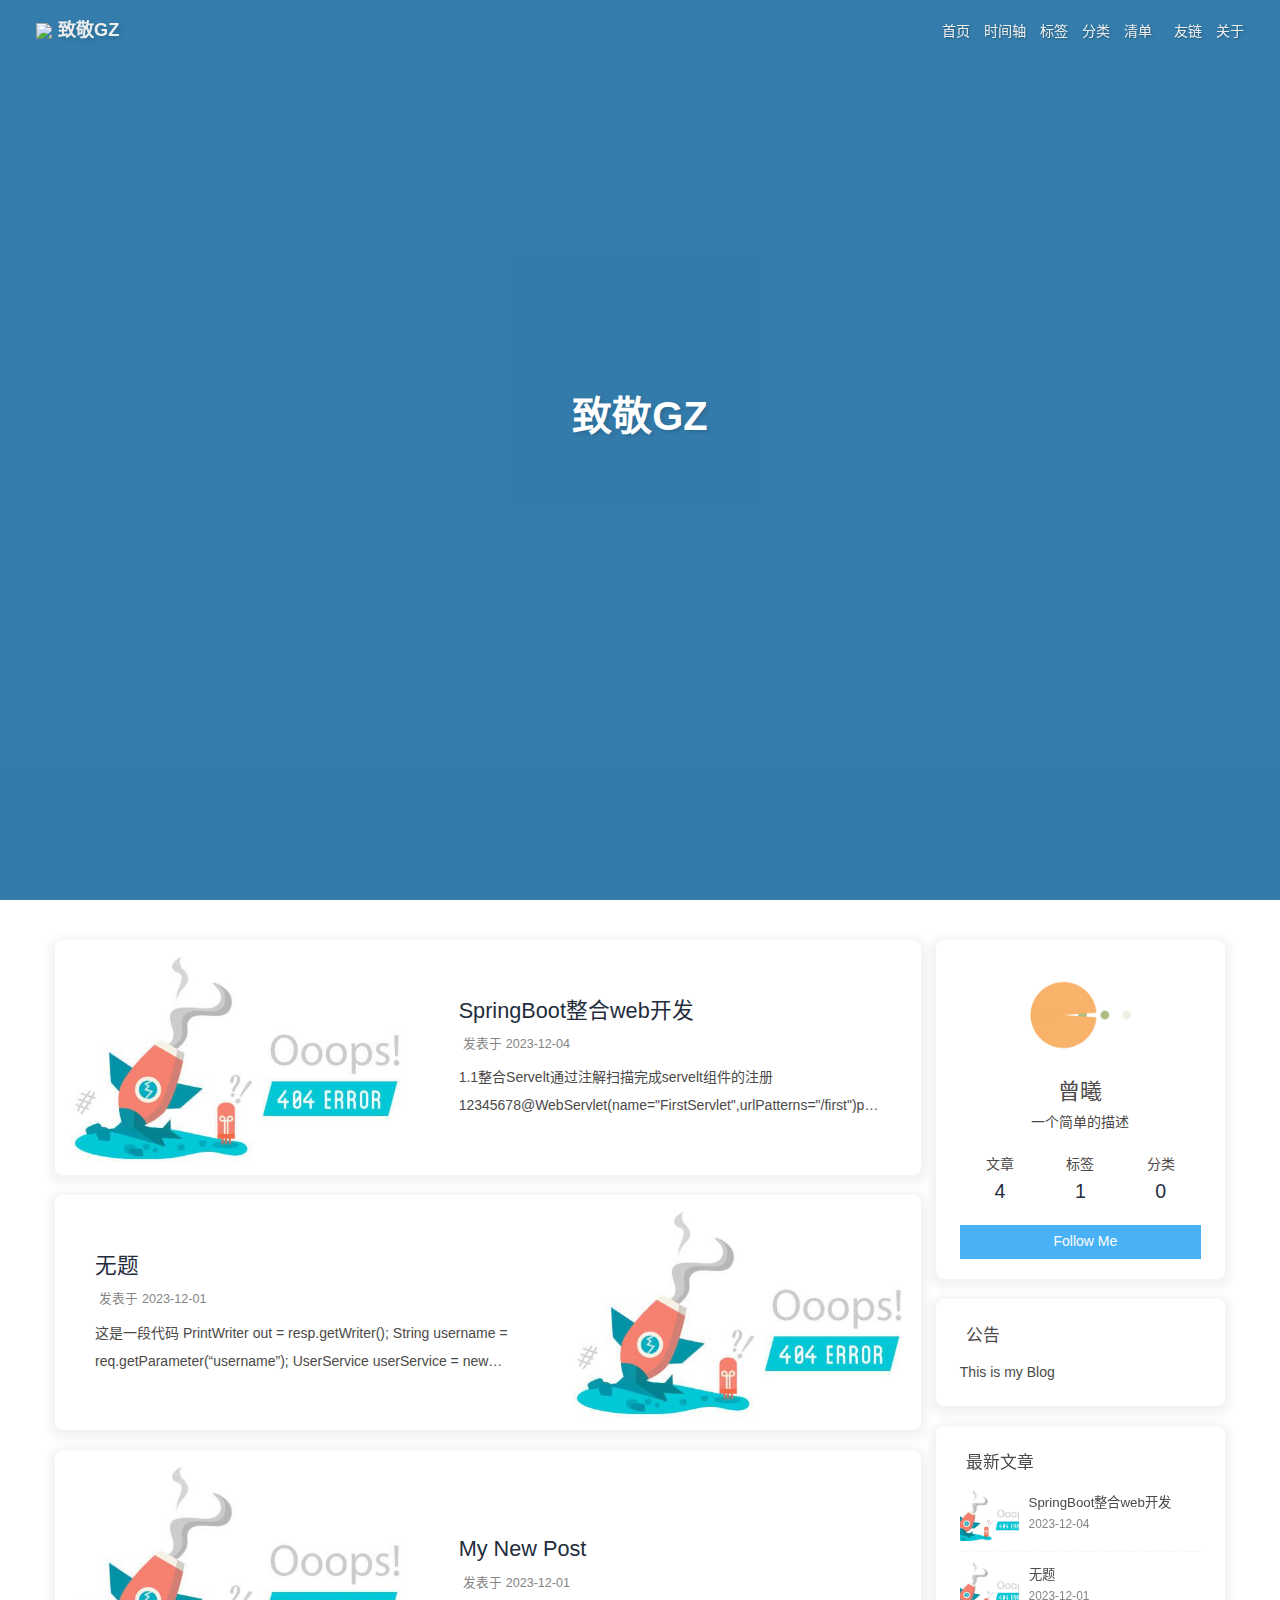
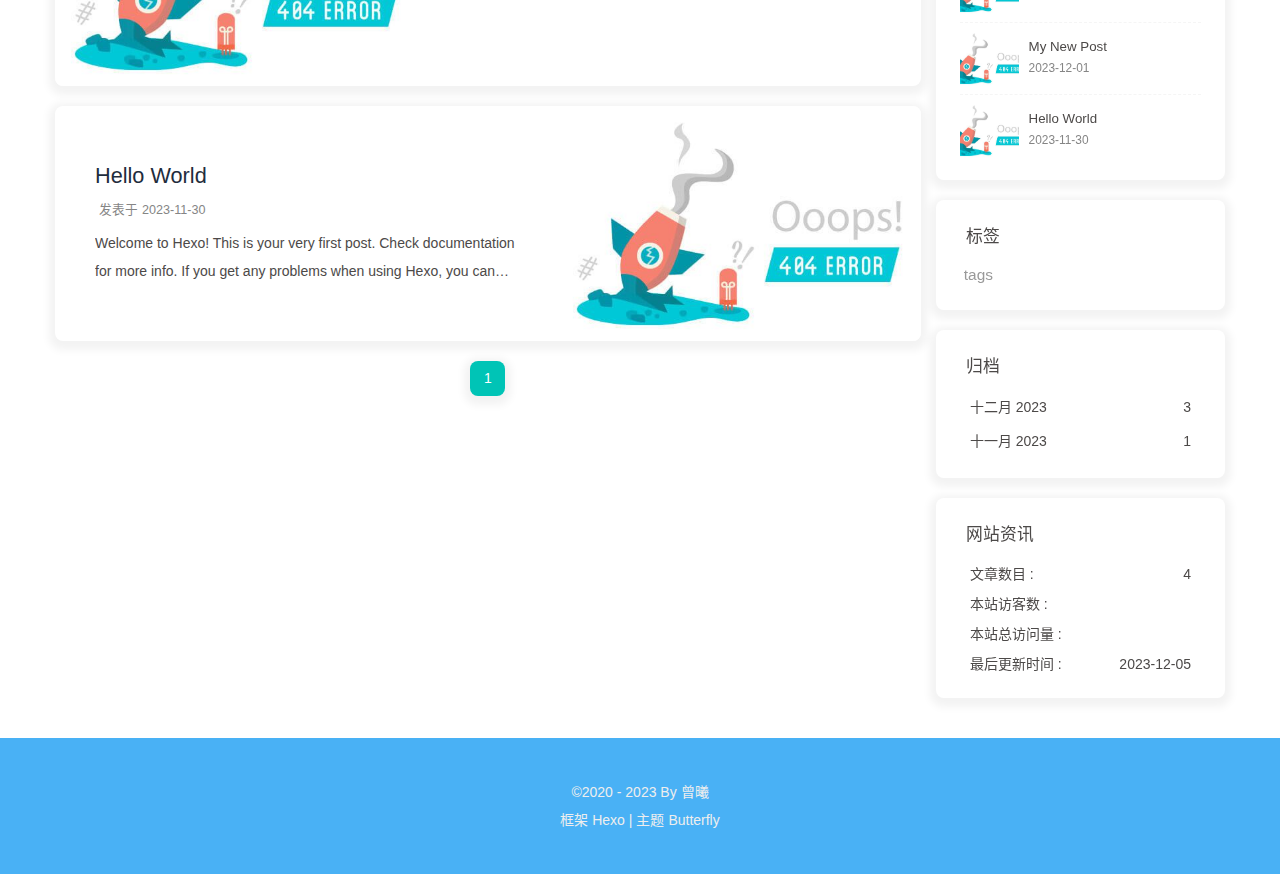
==== index.html @ 1b504353 "Site updated: 2023-12-05 12:04:57" ====
<!DOCTYPE html><html lang="zh-CN" data-theme="light"><head><meta charset="UTF-8"><meta http-equiv="X-UA-Compatible" content="IE=edge"><meta name="viewport" content="width=device-width, initial-scale=1.0,viewport-fit=cover"><title>致敬GZ</title><meta name="author" content="曾曦,481524486@qq.com"><meta name="copyright" content="曾曦"><meta name="format-detection" content="telephone=no"><meta name="theme-color" content="#ffffff"><meta name="description" content="一个简单的描述">
<meta property="og:type" content="website">
<meta property="og:title" content="致敬GZ">
<meta property="og:url" content="http://example.com/index.html">
<meta property="og:site_name" content="致敬GZ">
<meta property="og:description" content="一个简单的描述">
<meta property="og:locale" content="zh_CN">
<meta property="og:image" content="http://m.imeitou.com/uploads/allimg/220619/6-220619102I7.jpg">
<meta property="article:author" content="曾曦">
<meta property="article:tag" content="简单">
<meta name="twitter:card" content="summary">
<meta name="twitter:image" content="http://m.imeitou.com/uploads/allimg/220619/6-220619102I7.jpg"><link rel="shortcut icon" href="/img/favicon.png"><link rel="canonical" href="http://example.com/index.html"><link rel="preconnect" href="//cdn.jsdelivr.net"/><link rel="preconnect" href="//busuanzi.ibruce.info"/><link rel="stylesheet" href="/css/index.css"><link rel="stylesheet" href="https://cdn.jsdelivr.net/npm/@fortawesome/fontawesome-free/css/all.min.css"><link rel="stylesheet" href="https://cdn.jsdelivr.net/npm/@fancyapps/ui/dist/fancybox/fancybox.min.css" media="print" onload="this.media='all'"><script>const GLOBAL_CONFIG = {
  root: '/',
  algolia: undefined,
  localSearch: undefined,
  translate: undefined,
  noticeOutdate: undefined,
  highlight: {"plugin":"highlight.js","highlightCopy":true,"highlightLang":true,"highlightHeightLimit":false},
  copy: {
    success: '复制成功',
    error: '复制错误',
    noSupport: '浏览器不支持'
  },
  relativeDate: {
    homepage: false,
    post: false
  },
  runtime: '',
  dateSuffix: {
    just: '刚刚',
    min: '分钟前',
    hour: '小时前',
    day: '天前',
    month: '个月前'
  },
  copyright: undefined,
  lightbox: 'fancybox',
  Snackbar: undefined,
  infinitegrid: {
    js: 'https://cdn.jsdelivr.net/npm/@egjs/infinitegrid/dist/infinitegrid.min.js',
    buttonText: '加载更多'
  },
  isPhotoFigcaption: false,
  islazyload: false,
  isAnchor: false,
  percent: {
    toc: true,
    rightside: false,
  },
  autoDarkmode: false
}</script><script id="config-diff">var GLOBAL_CONFIG_SITE = {
  title: '致敬GZ',
  isPost: false,
  isHome: true,
  isHighlightShrink: false,
  isToc: false,
  postUpdate: '2023-12-05 12:00:40'
}</script><script>(win=>{
      win.saveToLocal = {
        set: (key, value, ttl) => {
          if (ttl === 0) return
          const now = Date.now()
          const expiry = now + ttl * 86400000
          const item = {
            value,
            expiry
          }
          localStorage.setItem(key, JSON.stringify(item))
        },
      
        get: key => {
          const itemStr = localStorage.getItem(key)
      
          if (!itemStr) {
            return undefined
          }
          const item = JSON.parse(itemStr)
          const now = Date.now()
      
          if (now > item.expiry) {
            localStorage.removeItem(key)
            return undefined
          }
          return item.value
        }
      }
    
      win.getScript = (url, attr = {}) => new Promise((resolve, reject) => {
        const script = document.createElement('script')
        script.src = url
        script.async = true
        script.onerror = reject
        script.onload = script.onreadystatechange = function() {
          const loadState = this.readyState
          if (loadState && loadState !== 'loaded' && loadState !== 'complete') return
          script.onload = script.onreadystatechange = null
          resolve()
        }

        Object.keys(attr).forEach(key => {
          script.setAttribute(key, attr[key])
        })

        document.head.appendChild(script)
      })
    
      win.getCSS = (url, id = false) => new Promise((resolve, reject) => {
        const link = document.createElement('link')
        link.rel = 'stylesheet'
        link.href = url
        if (id) link.id = id
        link.onerror = reject
        link.onload = link.onreadystatechange = function() {
          const loadState = this.readyState
          if (loadState && loadState !== 'loaded' && loadState !== 'complete') return
          link.onload = link.onreadystatechange = null
          resolve()
        }
        document.head.appendChild(link)
      })
    
      win.activateDarkMode = () => {
        document.documentElement.setAttribute('data-theme', 'dark')
        if (document.querySelector('meta[name="theme-color"]') !== null) {
          document.querySelector('meta[name="theme-color"]').setAttribute('content', '#0d0d0d')
        }
      }
      win.activateLightMode = () => {
        document.documentElement.setAttribute('data-theme', 'light')
        if (document.querySelector('meta[name="theme-color"]') !== null) {
          document.querySelector('meta[name="theme-color"]').setAttribute('content', '#ffffff')
        }
      }
      const t = saveToLocal.get('theme')
    
        if (t === 'dark') activateDarkMode()
        else if (t === 'light') activateLightMode()
      
      const asideStatus = saveToLocal.get('aside-status')
      if (asideStatus !== undefined) {
        if (asideStatus === 'hide') {
          document.documentElement.classList.add('hide-aside')
        } else {
          document.documentElement.classList.remove('hide-aside')
        }
      }
    
      const detectApple = () => {
        if(/iPad|iPhone|iPod|Macintosh/.test(navigator.userAgent)){
          document.documentElement.classList.add('apple')
        }
      }
      detectApple()
    })(window)</script><meta name="generator" content="Hexo 7.0.0"></head><body><div id="web_bg"></div><div id="sidebar"><div id="menu-mask"></div><div id="sidebar-menus"><div class="avatar-img is-center"><img src="http://m.imeitou.com/uploads/allimg/220619/6-220619102I7.jpg" onerror="onerror=null;src='/img/friend_404.gif'" alt="avatar"/></div><div class="sidebar-site-data site-data is-center"><a href="/archives/"><div class="headline">文章</div><div class="length-num">4</div></a><a href="/tags/"><div class="headline">标签</div><div class="length-num">1</div></a><a href="/categories/"><div class="headline">分类</div><div class="length-num">0</div></a></div><hr class="custom-hr"/><div class="menus_items"><div class="menus_item"><a class="site-page" href="/"><i class="fa-fw fas fa-home"></i><span> 首页</span></a></div><div class="menus_item"><a class="site-page" href="/archives/"><i class="fa-fw fas fa-archive"></i><span> 时间轴</span></a></div><div class="menus_item"><a class="site-page" href="/tags/"><i class="fa-fw fas fa-tags"></i><span> 标签</span></a></div><div class="menus_item"><a class="site-page" href="/categories/"><i class="fa-fw fas fa-folder-open"></i><span> 分类</span></a></div><div class="menus_item"><a class="site-page group" href="javascript:void(0);"><i class="fa-fw fa fa-heartbeat"></i><span> 清单</span><i class="fas fa-chevron-down"></i></a><ul class="menus_item_child"><li><a class="site-page child" href="/music/"><i class="fa-fw fas fa-music"></i><span> 音乐</span></a></li><li><a class="site-page child" href="/Gallery/"><i class="fa-fw fas fa-images"></i><span> 照片</span></a></li><li><a class="site-page child" href="/movies/"><i class="fa-fw fas fa-video"></i><span> 电影</span></a></li></ul></div><div class="menus_item"><a class="site-page" href="/link/"><i class="fa-fw fas fa-link"></i><span> 友链</span></a></div><div class="menus_item"><a class="site-page" href="/about/"><i class="fa-fw fas fa-heart"></i><span> 关于</span></a></div></div></div></div><div class="page" id="body-wrap"><header class="full_page" id="page-header" style="background-image: url('https://img1.baidu.com/it/u=3196315839,3645535890&amp;fm=253&amp;fmt=auto&amp;app=138&amp;f=JPEG?w=889&amp;h=500')"><nav id="nav"><span id="blog-info"><a href="/" title="致敬GZ"><img class="site-icon" src="http://m.imeitou.com/uploads/allimg/220619/6-220619102I7.jpg"/><span class="site-name">致敬GZ</span></a></span><div id="menus"><div class="menus_items"><div class="menus_item"><a class="site-page" href="/"><i class="fa-fw fas fa-home"></i><span> 首页</span></a></div><div class="menus_item"><a class="site-page" href="/archives/"><i class="fa-fw fas fa-archive"></i><span> 时间轴</span></a></div><div class="menus_item"><a class="site-page" href="/tags/"><i class="fa-fw fas fa-tags"></i><span> 标签</span></a></div><div class="menus_item"><a class="site-page" href="/categories/"><i class="fa-fw fas fa-folder-open"></i><span> 分类</span></a></div><div class="menus_item"><a class="site-page group" href="javascript:void(0);"><i class="fa-fw fa fa-heartbeat"></i><span> 清单</span><i class="fas fa-chevron-down"></i></a><ul class="menus_item_child"><li><a class="site-page child" href="/music/"><i class="fa-fw fas fa-music"></i><span> 音乐</span></a></li><li><a class="site-page child" href="/Gallery/"><i class="fa-fw fas fa-images"></i><span> 照片</span></a></li><li><a class="site-page child" href="/movies/"><i class="fa-fw fas fa-video"></i><span> 电影</span></a></li></ul></div><div class="menus_item"><a class="site-page" href="/link/"><i class="fa-fw fas fa-link"></i><span> 友链</span></a></div><div class="menus_item"><a class="site-page" href="/about/"><i class="fa-fw fas fa-heart"></i><span> 关于</span></a></div></div><div id="toggle-menu"><a class="site-page" href="javascript:void(0);"><i class="fas fa-bars fa-fw"></i></a></div></div></nav><div id="site-info"><h1 id="site-title">致敬GZ</h1></div><div id="scroll-down"><i class="fas fa-angle-down scroll-down-effects"></i></div></header><main class="layout" id="content-inner"><div class="recent-posts" id="recent-posts"><div class="recent-post-item"><div class="post_cover left"><a href="/2023/12/04/SpringBoot%E6%95%B4%E5%90%88web%E5%BC%80%E5%8F%91/" title="SpringBoot整合web开发"><img class="post-bg" src="https://img2.baidu.com/it/u=3876882536,3072541815&amp;fm=253&amp;fmt=auto&amp;app=138&amp;f=JPEG?w=500&amp;h=615" onerror="this.onerror=null;this.src='/img/404.jpg'" alt="SpringBoot整合web开发"></a></div><div class="recent-post-info"><a class="article-title" href="/2023/12/04/SpringBoot%E6%95%B4%E5%90%88web%E5%BC%80%E5%8F%91/" title="SpringBoot整合web开发">SpringBoot整合web开发</a><div class="article-meta-wrap"><span class="post-meta-date"><i class="far fa-calendar-alt"></i><span class="article-meta-label">发表于</span><time datetime="2023-12-04T03:55:44.000Z" title="发表于 2023-12-04 11:55:44">2023-12-04</time></span></div><div class="content">1.1整合Servelt通过注解扫描完成servelt组件的注册12345678@WebServlet(name=&quot;FirstServlet&quot;,urlPatterns=&quot;/first&quot;)public class FirstServlet extends HttpServlet &#123;@Override	protected void doGet(HttpServletRequest req, HttpServletResponse resp) throws ServletException, IOException &#123;		System.out.println(&quot;FirstServlet............&quot;);	&#125;&#125;

</div></div></div><div class="recent-post-item"><div class="post_cover right"><a href="/2023/12/01/servlet/" title="无题"><img class="post-bg" src="https://img2.baidu.com/it/u=2164804156,3068738387&amp;fm=253&amp;fmt=auto&amp;app=138&amp;f=JPEG?w=500&amp;h=1000" onerror="this.onerror=null;this.src='/img/404.jpg'" alt="无题"></a></div><div class="recent-post-info"><a class="article-title" href="/2023/12/01/servlet/" title="无题">无题</a><div class="article-meta-wrap"><span class="post-meta-date"><i class="far fa-calendar-alt"></i><span class="article-meta-label">发表于</span><time datetime="2023-12-01T06:34:58.267Z" title="发表于 2023-12-01 14:34:58">2023-12-01</time></span></div><div class="content">这是一段代码
PrintWriter out  &#x3D; resp.getWriter();        String username &#x3D; req.getParameter(“username”);        UserService userService &#x3D; new UserServiceImpl();        User user &#x3D; userService.getUser(username);        String str &#x3D; JSON.toJSONString(user);
12345PrintWriter out  = resp.getWriter();		String username = req.getParameter(&quot;username&quot;);		UserService userService = new UserServiceImpl();		User user = userService.getUser(username);		String str = JSON.toJSONStrin ...</div></div></div><div class="recent-post-item"><div class="post_cover left"><a href="/2023/12/01/My-New-Post/" title="My New Post"><img class="post-bg" src="https://img2.baidu.com/it/u=3876882536,3072541815&amp;fm=253&amp;fmt=auto&amp;app=138&amp;f=JPEG?w=500&amp;h=615" onerror="this.onerror=null;this.src='/img/404.jpg'" alt="My New Post"></a></div><div class="recent-post-info"><a class="article-title" href="/2023/12/01/My-New-Post/" title="My New Post">My New Post</a><div class="article-meta-wrap"><span class="post-meta-date"><i class="far fa-calendar-alt"></i><span class="article-meta-label">发表于</span><time datetime="2023-12-01T02:56:57.000Z" title="发表于 2023-12-01 10:56:57">2023-12-01</time></span></div><div class="content"></div></div></div><div class="recent-post-item"><div class="post_cover right"><a href="/2023/11/30/hello-world/" title="Hello World"><img class="post-bg" src="https://img2.baidu.com/it/u=2164804156,3068738387&amp;fm=253&amp;fmt=auto&amp;app=138&amp;f=JPEG?w=500&amp;h=1000" onerror="this.onerror=null;this.src='/img/404.jpg'" alt="Hello World"></a></div><div class="recent-post-info"><a class="article-title" href="/2023/11/30/hello-world/" title="Hello World">Hello World</a><div class="article-meta-wrap"><span class="post-meta-date"><i class="far fa-calendar-alt"></i><span class="article-meta-label">发表于</span><time datetime="2023-11-30T11:37:37.885Z" title="发表于 2023-11-30 19:37:37">2023-11-30</time></span></div><div class="content">Welcome to Hexo! This is your very first post. Check documentation for more info. If you get any problems when using Hexo, you can find the answer in troubleshooting or you can ask me on GitHub.
Quick StartCreate a new post1$ hexo new &quot;My New Post&quot;

More info: Writing
Run server1$ hexo server

More info: Server
Generate static files1$ hexo generate

More info: Generating
Deploy to remote sites1$ hexo deploy

More info: Deployment
</div></div></div><nav id="pagination"><div class="pagination"><span class="page-number current">1</span></div></nav></div><div class="aside-content" id="aside-content"><div class="card-widget card-info"><div class="is-center"><div class="avatar-img"><img src="http://m.imeitou.com/uploads/allimg/220619/6-220619102I7.jpg" onerror="this.onerror=null;this.src='/img/friend_404.gif'" alt="avatar"/></div><div class="author-info__name">曾曦</div><div class="author-info__description">一个简单的描述</div></div><div class="card-info-data site-data is-center"><a href="/archives/"><div class="headline">文章</div><div class="length-num">4</div></a><a href="/tags/"><div class="headline">标签</div><div class="length-num">1</div></a><a href="/categories/"><div class="headline">分类</div><div class="length-num">0</div></a></div><a id="card-info-btn" target="_blank" rel="noopener" href="https://github.com/xxxxxx"><i class="fab fa-github"></i><span>Follow Me</span></a></div><div class="card-widget card-announcement"><div class="item-headline"><i class="fas fa-bullhorn fa-shake"></i><span>公告</span></div><div class="announcement_content">This is my Blog</div></div><div class="sticky_layout"><div class="card-widget card-recent-post"><div class="item-headline"><i class="fas fa-history"></i><span>最新文章</span></div><div class="aside-list"><div class="aside-list-item"><a class="thumbnail" href="/2023/12/04/SpringBoot%E6%95%B4%E5%90%88web%E5%BC%80%E5%8F%91/" title="SpringBoot整合web开发"><img src="https://img2.baidu.com/it/u=3876882536,3072541815&amp;fm=253&amp;fmt=auto&amp;app=138&amp;f=JPEG?w=500&amp;h=615" onerror="this.onerror=null;this.src='/img/404.jpg'" alt="SpringBoot整合web开发"/></a><div class="content"><a class="title" href="/2023/12/04/SpringBoot%E6%95%B4%E5%90%88web%E5%BC%80%E5%8F%91/" title="SpringBoot整合web开发">SpringBoot整合web开发</a><time datetime="2023-12-04T03:55:44.000Z" title="发表于 2023-12-04 11:55:44">2023-12-04</time></div></div><div class="aside-list-item"><a class="thumbnail" href="/2023/12/01/servlet/" title="无题"><img src="https://img2.baidu.com/it/u=2164804156,3068738387&amp;fm=253&amp;fmt=auto&amp;app=138&amp;f=JPEG?w=500&amp;h=1000" onerror="this.onerror=null;this.src='/img/404.jpg'" alt="无题"/></a><div class="content"><a class="title" href="/2023/12/01/servlet/" title="无题">无题</a><time datetime="2023-12-01T06:34:58.267Z" title="发表于 2023-12-01 14:34:58">2023-12-01</time></div></div><div class="aside-list-item"><a class="thumbnail" href="/2023/12/01/My-New-Post/" title="My New Post"><img src="https://img2.baidu.com/it/u=3876882536,3072541815&amp;fm=253&amp;fmt=auto&amp;app=138&amp;f=JPEG?w=500&amp;h=615" onerror="this.onerror=null;this.src='/img/404.jpg'" alt="My New Post"/></a><div class="content"><a class="title" href="/2023/12/01/My-New-Post/" title="My New Post">My New Post</a><time datetime="2023-12-01T02:56:57.000Z" title="发表于 2023-12-01 10:56:57">2023-12-01</time></div></div><div class="aside-list-item"><a class="thumbnail" href="/2023/11/30/hello-world/" title="Hello World"><img src="https://img2.baidu.com/it/u=2164804156,3068738387&amp;fm=253&amp;fmt=auto&amp;app=138&amp;f=JPEG?w=500&amp;h=1000" onerror="this.onerror=null;this.src='/img/404.jpg'" alt="Hello World"/></a><div class="content"><a class="title" href="/2023/11/30/hello-world/" title="Hello World">Hello World</a><time datetime="2023-11-30T11:37:37.885Z" title="发表于 2023-11-30 19:37:37">2023-11-30</time></div></div></div></div><div class="card-widget card-tags"><div class="item-headline"><i class="fas fa-tags"></i><span>标签</span></div><div class="card-tag-cloud"><a href="/tags/tags/" style="font-size: 1.1em; color: #999">tags</a></div></div><div class="card-widget card-archives"><div class="item-headline"><i class="fas fa-archive"></i><span>归档</span></div><ul class="card-archive-list"><li class="card-archive-list-item"><a class="card-archive-list-link" href="/archives/2023/12/"><span class="card-archive-list-date">十二月 2023</span><span class="card-archive-list-count">3</span></a></li><li class="card-archive-list-item"><a class="card-archive-list-link" href="/archives/2023/11/"><span class="card-archive-list-date">十一月 2023</span><span class="card-archive-list-count">1</span></a></li></ul></div><div class="card-widget card-webinfo"><div class="item-headline"><i class="fas fa-chart-line"></i><span>网站资讯</span></div><div class="webinfo"><div class="webinfo-item"><div class="item-name">文章数目 :</div><div class="item-count">4</div></div><div class="webinfo-item"><div class="item-name">本站访客数 :</div><div class="item-count" id="busuanzi_value_site_uv"><i class="fa-solid fa-spinner fa-spin"></i></div></div><div class="webinfo-item"><div class="item-name">本站总访问量 :</div><div class="item-count" id="busuanzi_value_site_pv"><i class="fa-solid fa-spinner fa-spin"></i></div></div><div class="webinfo-item"><div class="item-name">最后更新时间 :</div><div class="item-count" id="last-push-date" data-lastPushDate="2023-12-05T04:00:40.199Z"><i class="fa-solid fa-spinner fa-spin"></i></div></div></div></div></div></div></main><footer id="footer" style="background-image: url('https://img1.baidu.com/it/u=3196315839,3645535890&amp;fm=253&amp;fmt=auto&amp;app=138&amp;f=JPEG?w=889&amp;h=500')"><div id="footer-wrap"><div class="copyright">&copy;2020 - 2023 By 曾曦</div><div class="framework-info"><span>框架 </span><a target="_blank" rel="noopener" href="https://hexo.io">Hexo</a><span class="footer-separator">|</span><span>主题 </span><a target="_blank" rel="noopener" href="https://github.com/jerryc127/hexo-theme-butterfly">Butterfly</a></div></div></footer></div><div id="rightside"><div id="rightside-config-hide"><button id="darkmode" type="button" title="浅色和深色模式转换"><i class="fas fa-adjust"></i></button><button id="hide-aside-btn" type="button" title="单栏和双栏切换"><i class="fas fa-arrows-alt-h"></i></button></div><div id="rightside-config-show"><button id="rightside-config" type="button" title="设置"><i class="fas fa-cog fa-spin"></i></button><button id="go-up" type="button" title="回到顶部"><span class="scroll-percent"></span><i class="fas fa-arrow-up"></i></button></div></div><div><script src="/js/utils.js"></script><script src="/js/main.js"></script><script src="https://cdn.jsdelivr.net/npm/@fancyapps/ui/dist/fancybox/fancybox.umd.min.js"></script><div class="js-pjax"></div><script id="canvas_nest" defer="defer" color="0,0,255" opacity="0.7" zIndex="-1" count="99" mobile="false" src="https://cdn.jsdelivr.net/npm/butterfly-extsrc/dist/canvas-nest.min.js"></script><script id="click-heart" src="https://cdn.jsdelivr.net/npm/butterfly-extsrc/dist/click-heart.min.js" async="async" mobile="false"></script><script async data-pjax src="//busuanzi.ibruce.info/busuanzi/2.3/busuanzi.pure.mini.js"></script></div></body></html>
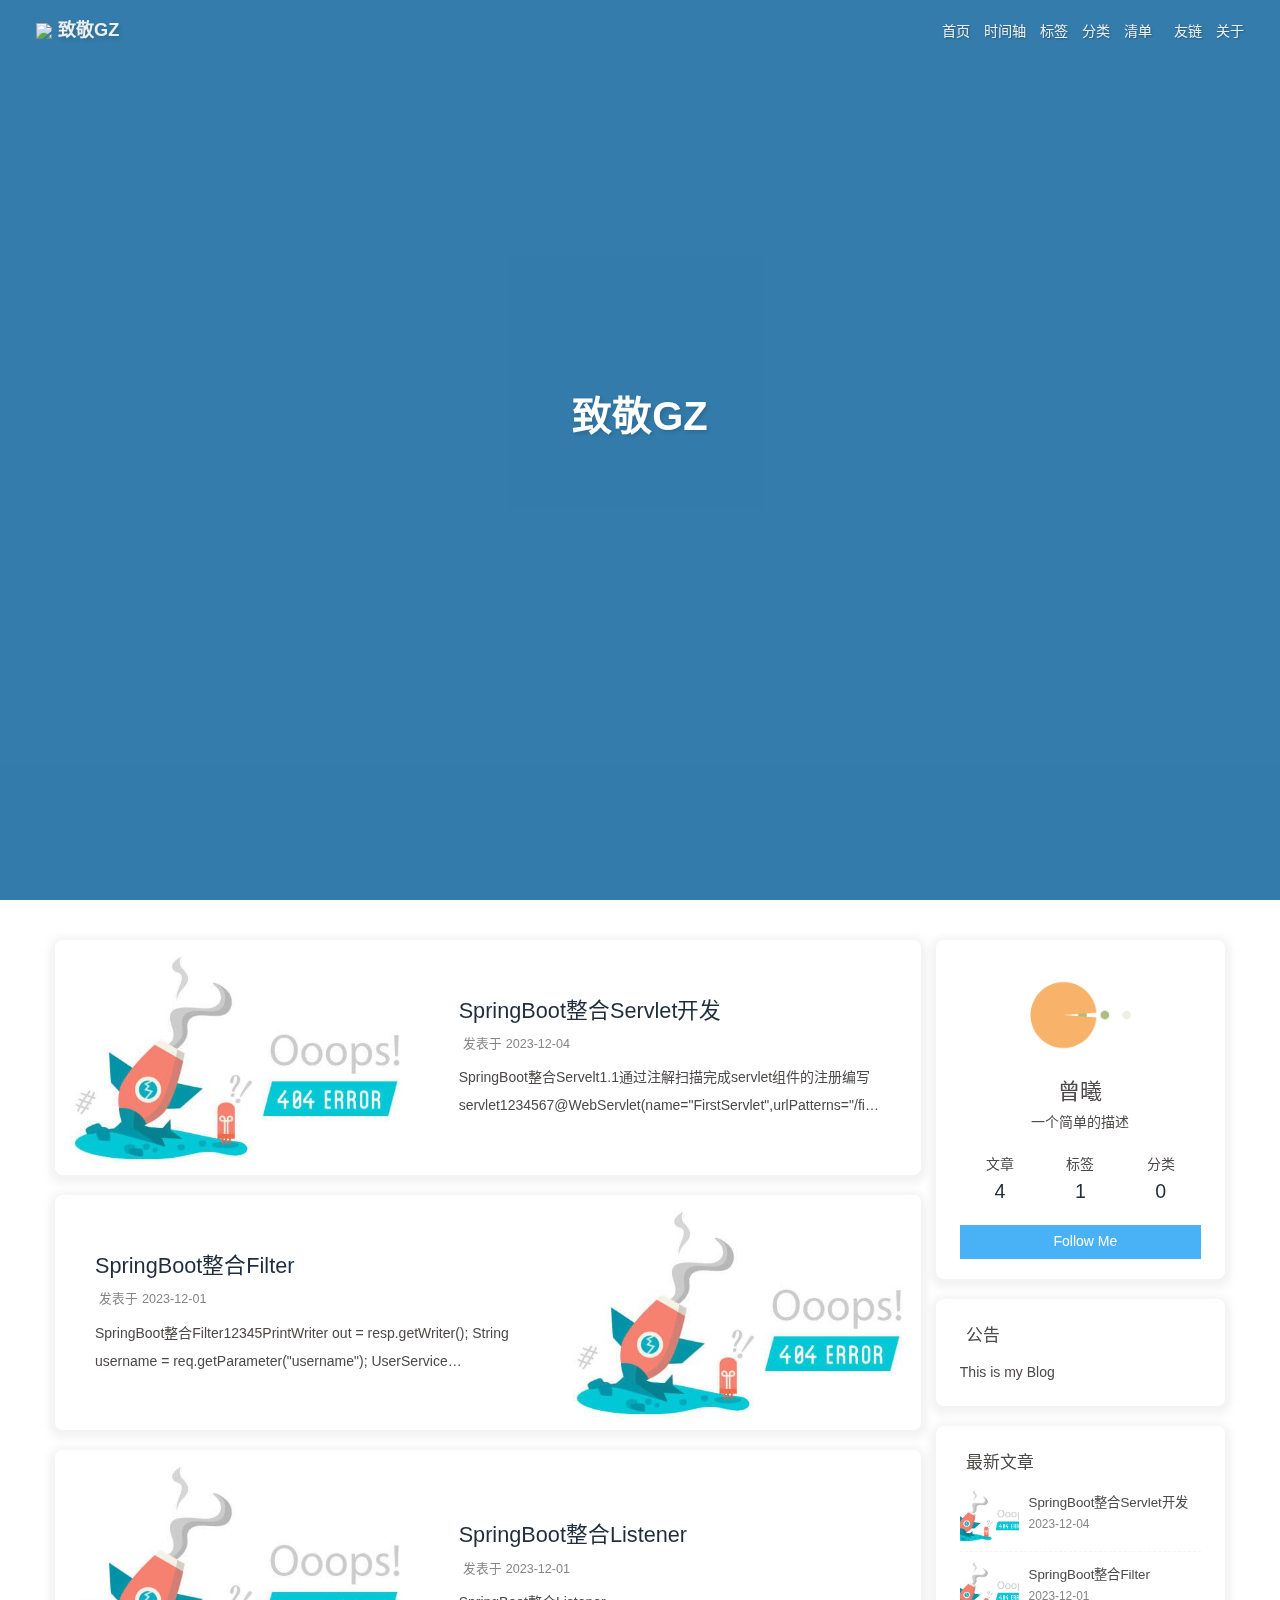
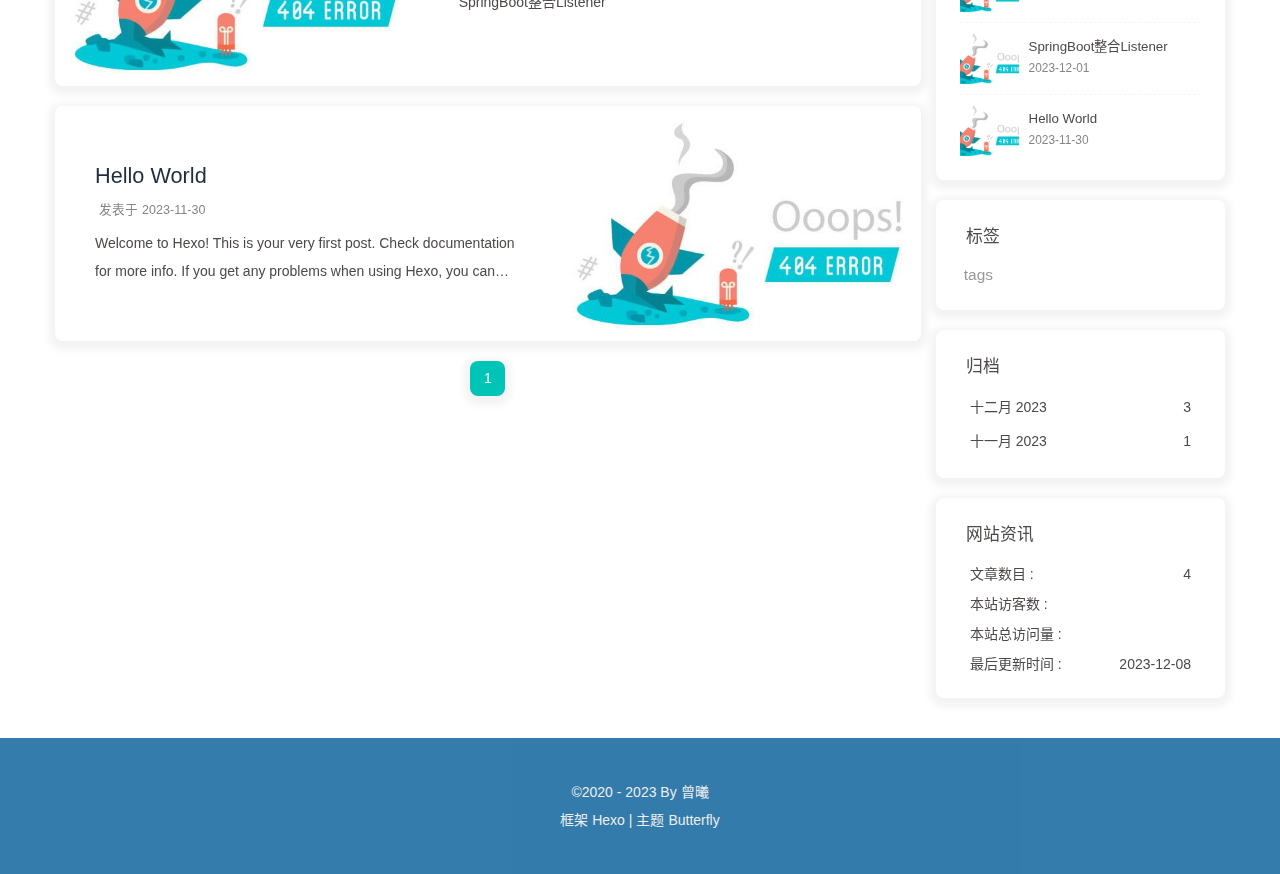
==== commit 8b4912cf: "Site updated: 2023-12-08 10:31:35" ====
--- a/index.html
+++ b/index.html
@@ -54,7 +54,7 @@
   isHome: true,
   isHighlightShrink: false,
   isToc: false,
-  postUpdate: '2023-12-05 12:00:40'
+  postUpdate: '2023-12-08 10:31:26'
 }</script><script>(win=>{
       win.saveToLocal = {
         set: (key, value, ttl) => {
@@ -151,11 +151,12 @@
         }
       }
       detectApple()
-    })(window)</script><meta name="generator" content="Hexo 7.0.0"></head><body><div id="web_bg"></div><div id="sidebar"><div id="menu-mask"></div><div id="sidebar-menus"><div class="avatar-img is-center"><img src="http://m.imeitou.com/uploads/allimg/220619/6-220619102I7.jpg" onerror="onerror=null;src='/img/friend_404.gif'" alt="avatar"/></div><div class="sidebar-site-data site-data is-center"><a href="/archives/"><div class="headline">文章</div><div class="length-num">4</div></a><a href="/tags/"><div class="headline">标签</div><div class="length-num">1</div></a><a href="/categories/"><div class="headline">分类</div><div class="length-num">0</div></a></div><hr class="custom-hr"/><div class="menus_items"><div class="menus_item"><a class="site-page" href="/"><i class="fa-fw fas fa-home"></i><span> 首页</span></a></div><div class="menus_item"><a class="site-page" href="/archives/"><i class="fa-fw fas fa-archive"></i><span> 时间轴</span></a></div><div class="menus_item"><a class="site-page" href="/tags/"><i class="fa-fw fas fa-tags"></i><span> 标签</span></a></div><div class="menus_item"><a class="site-page" href="/categories/"><i class="fa-fw fas fa-folder-open"></i><span> 分类</span></a></div><div class="menus_item"><a class="site-page group" href="javascript:void(0);"><i class="fa-fw fa fa-heartbeat"></i><span> 清单</span><i class="fas fa-chevron-down"></i></a><ul class="menus_item_child"><li><a class="site-page child" href="/music/"><i class="fa-fw fas fa-music"></i><span> 音乐</span></a></li><li><a class="site-page child" href="/Gallery/"><i class="fa-fw fas fa-images"></i><span> 照片</span></a></li><li><a class="site-page child" href="/movies/"><i class="fa-fw fas fa-video"></i><span> 电影</span></a></li></ul></div><div class="menus_item"><a class="site-page" href="/link/"><i class="fa-fw fas fa-link"></i><span> 友链</span></a></div><div class="menus_item"><a class="site-page" href="/about/"><i class="fa-fw fas fa-heart"></i><span> 关于</span></a></div></div></div></div><div class="page" id="body-wrap"><header class="full_page" id="page-header" style="background-image: url('https://img1.baidu.com/it/u=3196315839,3645535890&amp;fm=253&amp;fmt=auto&amp;app=138&amp;f=JPEG?w=889&amp;h=500')"><nav id="nav"><span id="blog-info"><a href="/" title="致敬GZ"><img class="site-icon" src="http://m.imeitou.com/uploads/allimg/220619/6-220619102I7.jpg"/><span class="site-name">致敬GZ</span></a></span><div id="menus"><div class="menus_items"><div class="menus_item"><a class="site-page" href="/"><i class="fa-fw fas fa-home"></i><span> 首页</span></a></div><div class="menus_item"><a class="site-page" href="/archives/"><i class="fa-fw fas fa-archive"></i><span> 时间轴</span></a></div><div class="menus_item"><a class="site-page" href="/tags/"><i class="fa-fw fas fa-tags"></i><span> 标签</span></a></div><div class="menus_item"><a class="site-page" href="/categories/"><i class="fa-fw fas fa-folder-open"></i><span> 分类</span></a></div><div class="menus_item"><a class="site-page group" href="javascript:void(0);"><i class="fa-fw fa fa-heartbeat"></i><span> 清单</span><i class="fas fa-chevron-down"></i></a><ul class="menus_item_child"><li><a class="site-page child" href="/music/"><i class="fa-fw fas fa-music"></i><span> 音乐</span></a></li><li><a class="site-page child" href="/Gallery/"><i class="fa-fw fas fa-images"></i><span> 照片</span></a></li><li><a class="site-page child" href="/movies/"><i class="fa-fw fas fa-video"></i><span> 电影</span></a></li></ul></div><div class="menus_item"><a class="site-page" href="/link/"><i class="fa-fw fas fa-link"></i><span> 友链</span></a></div><div class="menus_item"><a class="site-page" href="/about/"><i class="fa-fw fas fa-heart"></i><span> 关于</span></a></div></div><div id="toggle-menu"><a class="site-page" href="javascript:void(0);"><i class="fas fa-bars fa-fw"></i></a></div></div></nav><div id="site-info"><h1 id="site-title">致敬GZ</h1></div><div id="scroll-down"><i class="fas fa-angle-down scroll-down-effects"></i></div></header><main class="layout" id="content-inner"><div class="recent-posts" id="recent-posts"><div class="recent-post-item"><div class="post_cover left"><a href="/2023/12/04/SpringBoot%E6%95%B4%E5%90%88web%E5%BC%80%E5%8F%91/" title="SpringBoot整合web开发"><img class="post-bg" src="https://img2.baidu.com/it/u=3876882536,3072541815&amp;fm=253&amp;fmt=auto&amp;app=138&amp;f=JPEG?w=500&amp;h=615" onerror="this.onerror=null;this.src='/img/404.jpg'" alt="SpringBoot整合web开发"></a></div><div class="recent-post-info"><a class="article-title" href="/2023/12/04/SpringBoot%E6%95%B4%E5%90%88web%E5%BC%80%E5%8F%91/" title="SpringBoot整合web开发">SpringBoot整合web开发</a><div class="article-meta-wrap"><span class="post-meta-date"><i class="far fa-calendar-alt"></i><span class="article-meta-label">发表于</span><time datetime="2023-12-04T03:55:44.000Z" title="发表于 2023-12-04 11:55:44">2023-12-04</time></span></div><div class="content">1.1整合Servelt通过注解扫描完成servelt组件的注册12345678@WebServlet(name=&quot;FirstServlet&quot;,urlPatterns=&quot;/first&quot;)public class FirstServlet extends HttpServlet &#123;@Override	protected void doGet(HttpServletRequest req, HttpServletResponse resp) throws ServletException, IOException &#123;		System.out.println(&quot;FirstServlet............&quot;);	&#125;&#125;
+    })(window)</script><meta name="generator" content="Hexo 7.0.0"></head><body><div id="web_bg"></div><div id="sidebar"><div id="menu-mask"></div><div id="sidebar-menus"><div class="avatar-img is-center"><img src="http://m.imeitou.com/uploads/allimg/220619/6-220619102I7.jpg" onerror="onerror=null;src='/img/friend_404.gif'" alt="avatar"/></div><div class="sidebar-site-data site-data is-center"><a href="/archives/"><div class="headline">文章</div><div class="length-num">4</div></a><a href="/tags/"><div class="headline">标签</div><div class="length-num">1</div></a><a href="/categories/"><div class="headline">分类</div><div class="length-num">0</div></a></div><hr class="custom-hr"/><div class="menus_items"><div class="menus_item"><a class="site-page" href="/"><i class="fa-fw fas fa-home"></i><span> 首页</span></a></div><div class="menus_item"><a class="site-page" href="/archives/"><i class="fa-fw fas fa-archive"></i><span> 时间轴</span></a></div><div class="menus_item"><a class="site-page" href="/tags/"><i class="fa-fw fas fa-tags"></i><span> 标签</span></a></div><div class="menus_item"><a class="site-page" href="/categories/"><i class="fa-fw fas fa-folder-open"></i><span> 分类</span></a></div><div class="menus_item"><a class="site-page group" href="javascript:void(0);"><i class="fa-fw fa fa-heartbeat"></i><span> 清单</span><i class="fas fa-chevron-down"></i></a><ul class="menus_item_child"><li><a class="site-page child" href="/music/"><i class="fa-fw fas fa-music"></i><span> 音乐</span></a></li><li><a class="site-page child" href="/Gallery/"><i class="fa-fw fas fa-images"></i><span> 照片</span></a></li><li><a class="site-page child" href="/movies/"><i class="fa-fw fas fa-video"></i><span> 电影</span></a></li></ul></div><div class="menus_item"><a class="site-page" href="/link/"><i class="fa-fw fas fa-link"></i><span> 友链</span></a></div><div class="menus_item"><a class="site-page" href="/about/"><i class="fa-fw fas fa-heart"></i><span> 关于</span></a></div></div></div></div><div class="page" id="body-wrap"><header class="full_page" id="page-header" style="background-image: url('https://img1.baidu.com/it/u=3196315839,3645535890&amp;fm=253&amp;fmt=auto&amp;app=138&amp;f=JPEG?w=889&amp;h=500')"><nav id="nav"><span id="blog-info"><a href="/" title="致敬GZ"><img class="site-icon" src="http://m.imeitou.com/uploads/allimg/220619/6-220619102I7.jpg"/><span class="site-name">致敬GZ</span></a></span><div id="menus"><div class="menus_items"><div class="menus_item"><a class="site-page" href="/"><i class="fa-fw fas fa-home"></i><span> 首页</span></a></div><div class="menus_item"><a class="site-page" href="/archives/"><i class="fa-fw fas fa-archive"></i><span> 时间轴</span></a></div><div class="menus_item"><a class="site-page" href="/tags/"><i class="fa-fw fas fa-tags"></i><span> 标签</span></a></div><div class="menus_item"><a class="site-page" href="/categories/"><i class="fa-fw fas fa-folder-open"></i><span> 分类</span></a></div><div class="menus_item"><a class="site-page group" href="javascript:void(0);"><i class="fa-fw fa fa-heartbeat"></i><span> 清单</span><i class="fas fa-chevron-down"></i></a><ul class="menus_item_child"><li><a class="site-page child" href="/music/"><i class="fa-fw fas fa-music"></i><span> 音乐</span></a></li><li><a class="site-page child" href="/Gallery/"><i class="fa-fw fas fa-images"></i><span> 照片</span></a></li><li><a class="site-page child" href="/movies/"><i class="fa-fw fas fa-video"></i><span> 电影</span></a></li></ul></div><div class="menus_item"><a class="site-page" href="/link/"><i class="fa-fw fas fa-link"></i><span> 友链</span></a></div><div class="menus_item"><a class="site-page" href="/about/"><i class="fa-fw fas fa-heart"></i><span> 关于</span></a></div></div><div id="toggle-menu"><a class="site-page" href="javascript:void(0);"><i class="fas fa-bars fa-fw"></i></a></div></div></nav><div id="site-info"><h1 id="site-title">致敬GZ</h1></div><div id="scroll-down"><i class="fas fa-angle-down scroll-down-effects"></i></div></header><main class="layout" id="content-inner"><div class="recent-posts" id="recent-posts"><div class="recent-post-item"><div class="post_cover left"><a href="/2023/12/04/SpringBoot%E6%95%B4%E5%90%88web%E5%BC%80%E5%8F%91/" title="SpringBoot整合Servlet开发"><img class="post-bg" src="https://img0.baidu.com/it/u=4254824409,796214573&amp;fm=253&amp;fmt=auto&amp;app=138&amp;f=JPEG?w=500&amp;h=1082" onerror="this.onerror=null;this.src='/img/404.jpg'" alt="SpringBoot整合Servlet开发"></a></div><div class="recent-post-info"><a class="article-title" href="/2023/12/04/SpringBoot%E6%95%B4%E5%90%88web%E5%BC%80%E5%8F%91/" title="SpringBoot整合Servlet开发">SpringBoot整合Servlet开发</a><div class="article-meta-wrap"><span class="post-meta-date"><i class="far fa-calendar-alt"></i><span class="article-meta-label">发表于</span><time datetime="2023-12-04T03:55:44.000Z" title="发表于 2023-12-04 11:55:44">2023-12-04</time></span></div><div class="content">SpringBoot整合Servelt1.1通过注解扫描完成servlet组件的注册编写servlet1234567@WebServlet(name=&quot;FirstServlet&quot;,urlPatterns=&quot;/first&quot;)public class FirstServlet extends HttpServlet &#123;@Override	protected void doGet(HttpServletRequest req, HttpServletResponse resp) throws ServletException, IOException &#123;		System.out.println(&quot;FirstServlet............&quot;);	&#125;&#125;
 
-</div></div></div><div class="recent-post-item"><div class="post_cover right"><a href="/2023/12/01/servlet/" title="无题"><img class="post-bg" src="https://img2.baidu.com/it/u=2164804156,3068738387&amp;fm=253&amp;fmt=auto&amp;app=138&amp;f=JPEG?w=500&amp;h=1000" onerror="this.onerror=null;this.src='/img/404.jpg'" alt="无题"></a></div><div class="recent-post-info"><a class="article-title" href="/2023/12/01/servlet/" title="无题">无题</a><div class="article-meta-wrap"><span class="post-meta-date"><i class="far fa-calendar-alt"></i><span class="article-meta-label">发表于</span><time datetime="2023-12-01T06:34:58.267Z" title="发表于 2023-12-01 14:34:58">2023-12-01</time></span></div><div class="content">这是一段代码
-PrintWriter out  &#x3D; resp.getWriter();        String username &#x3D; req.getParameter(“username”);        UserService userService &#x3D; new UserServiceImpl();        User user &#x3D; userService.getUser(username);        String str &#x3D; JSON.toJSONString(user);
-12345PrintWriter out  = resp.getWriter();		String username = req.getParameter(&quot;username&quot;);		UserService userService = new UserServiceImpl();		User user = userService.getUser(username);		String str = JSON.toJSONStrin ...</div></div></div><div class="recent-post-item"><div class="post_cover left"><a href="/2023/12/01/My-New-Post/" title="My New Post"><img class="post-bg" src="https://img2.baidu.com/it/u=3876882536,3072541815&amp;fm=253&amp;fmt=auto&amp;app=138&amp;f=JPEG?w=500&amp;h=615" onerror="this.onerror=null;this.src='/img/404.jpg'" alt="My New Post"></a></div><div class="recent-post-info"><a class="article-title" href="/2023/12/01/My-New-Post/" title="My New Post">My New Post</a><div class="article-meta-wrap"><span class="post-meta-date"><i class="far fa-calendar-alt"></i><span class="article-meta-label">发表于</span><time datetime="2023-12-01T02:56:57.000Z" title="发表于 2023-12-01 10:56:57">2023-12-01</time></span></div><div class="content"></div></div></div><div class="recent-post-item"><div class="post_cover right"><a href="/2023/11/30/hello-world/" title="Hello World"><img class="post-bg" src="https://img2.baidu.com/it/u=2164804156,3068738387&amp;fm=253&amp;fmt=auto&amp;app=138&amp;f=JPEG?w=500&amp;h=1000" onerror="this.onerror=null;this.src='/img/404.jpg'" alt="Hello World"></a></div><div class="recent-post-info"><a class="article-title" href="/2023/11/30/hello-world/" title="Hello World">Hello World</a><div class="article-meta-wrap"><span class="post-meta-date"><i class="far fa-calendar-alt"></i><span class="article-meta-label">发表于</span><time datetime="2023-11-30T11:37:37.885Z" title="发表于 2023-11-30 19:37:37">2023-11-30</time></span></div><div class="content">Welcome to Hexo! This is your very first post. Check documentation for more info. If you get any problems when using Hexo, you can find the answer in troubleshooting or you can ask me on GitHub.
+编写启动类1234567@SpringBootApplication@ServletComponentScan //在springBoot启动时会扫描@WebServlet，并将该类实例化public class App &#123;	p ...</div></div></div><div class="recent-post-item"><div class="post_cover right"><a href="/2023/12/01/SpringBoot%E6%95%B4%E5%90%88Filter/" title="SpringBoot整合Filter"><img class="post-bg" src="https://i.loli.net/2020/05/01/gkihqEjXxJ5UZ1C.jpg" onerror="this.onerror=null;this.src='/img/404.jpg'" alt="SpringBoot整合Filter"></a></div><div class="recent-post-info"><a class="article-title" href="/2023/12/01/SpringBoot%E6%95%B4%E5%90%88Filter/" title="SpringBoot整合Filter">SpringBoot整合Filter</a><div class="article-meta-wrap"><span class="post-meta-date"><i class="far fa-calendar-alt"></i><span class="article-meta-label">发表于</span><time datetime="2023-12-01T06:34:58.267Z" title="发表于 2023-12-01 14:34:58">2023-12-01</time></span></div><div class="content">SpringBoot整合Filter12345PrintWriter out  = resp.getWriter();		String username = req.getParameter(&quot;username&quot;);		UserService userService = new UserServiceImpl();		User user = userService.getUser(username);		String str = JSON.toJSONString(user);
+
+​		out.write(str);
+</div></div></div><div class="recent-post-item"><div class="post_cover left"><a href="/2023/12/01/SpringBoot%E6%95%B4%E5%90%88Listener/" title="SpringBoot整合Listener"><img class="post-bg" src="https://img1.baidu.com/it/u=378328756,4285040006&amp;fm=253&amp;fmt=auto&amp;app=138&amp;f=JPEG?w=500&amp;h=625" onerror="this.onerror=null;this.src='/img/404.jpg'" alt="SpringBoot整合Listener"></a></div><div class="recent-post-info"><a class="article-title" href="/2023/12/01/SpringBoot%E6%95%B4%E5%90%88Listener/" title="SpringBoot整合Listener">SpringBoot整合Listener</a><div class="article-meta-wrap"><span class="post-meta-date"><i class="far fa-calendar-alt"></i><span class="article-meta-label">发表于</span><time datetime="2023-12-01T02:56:57.000Z" title="发表于 2023-12-01 10:56:57">2023-12-01</time></span></div><div class="content">SpringBoot整合Listener</div></div></div><div class="recent-post-item"><div class="post_cover right"><a href="/2023/11/30/hello-world/" title="Hello World"><img class="post-bg" src="https://i.loli.net/2020/05/01/gkihqEjXxJ5UZ1C.jpg" onerror="this.onerror=null;this.src='/img/404.jpg'" alt="Hello World"></a></div><div class="recent-post-info"><a class="article-title" href="/2023/11/30/hello-world/" title="Hello World">Hello World</a><div class="article-meta-wrap"><span class="post-meta-date"><i class="far fa-calendar-alt"></i><span class="article-meta-label">发表于</span><time datetime="2023-11-30T11:37:37.885Z" title="发表于 2023-11-30 19:37:37">2023-11-30</time></span></div><div class="content">Welcome to Hexo! This is your very first post. Check documentation for more info. If you get any problems when using Hexo, you can find the answer in troubleshooting or you can ask me on GitHub.
 Quick StartCreate a new post1$ hexo new &quot;My New Post&quot;
 
 More info: Writing
@@ -168,4 +169,4 @@
 Deploy to remote sites1$ hexo deploy
 
 More info: Deployment
-</div></div></div><nav id="pagination"><div class="pagination"><span class="page-number current">1</span></div></nav></div><div class="aside-content" id="aside-content"><div class="card-widget card-info"><div class="is-center"><div class="avatar-img"><img src="http://m.imeitou.com/uploads/allimg/220619/6-220619102I7.jpg" onerror="this.onerror=null;this.src='/img/friend_404.gif'" alt="avatar"/></div><div class="author-info__name">曾曦</div><div class="author-info__description">一个简单的描述</div></div><div class="card-info-data site-data is-center"><a href="/archives/"><div class="headline">文章</div><div class="length-num">4</div></a><a href="/tags/"><div class="headline">标签</div><div class="length-num">1</div></a><a href="/categories/"><div class="headline">分类</div><div class="length-num">0</div></a></div><a id="card-info-btn" target="_blank" rel="noopener" href="https://github.com/xxxxxx"><i class="fab fa-github"></i><span>Follow Me</span></a></div><div class="card-widget card-announcement"><div class="item-headline"><i class="fas fa-bullhorn fa-shake"></i><span>公告</span></div><div class="announcement_content">This is my Blog</div></div><div class="sticky_layout"><div class="card-widget card-recent-post"><div class="item-headline"><i class="fas fa-history"></i><span>最新文章</span></div><div class="aside-list"><div class="aside-list-item"><a class="thumbnail" href="/2023/12/04/SpringBoot%E6%95%B4%E5%90%88web%E5%BC%80%E5%8F%91/" title="SpringBoot整合web开发"><img src="https://img2.baidu.com/it/u=3876882536,3072541815&amp;fm=253&amp;fmt=auto&amp;app=138&amp;f=JPEG?w=500&amp;h=615" onerror="this.onerror=null;this.src='/img/404.jpg'" alt="SpringBoot整合web开发"/></a><div class="content"><a class="title" href="/2023/12/04/SpringBoot%E6%95%B4%E5%90%88web%E5%BC%80%E5%8F%91/" title="SpringBoot整合web开发">SpringBoot整合web开发</a><time datetime="2023-12-04T03:55:44.000Z" title="发表于 2023-12-04 11:55:44">2023-12-04</time></div></div><div class="aside-list-item"><a class="thumbnail" href="/2023/12/01/servlet/" title="无题"><img src="https://img2.baidu.com/it/u=2164804156,3068738387&amp;fm=253&amp;fmt=auto&amp;app=138&amp;f=JPEG?w=500&amp;h=1000" onerror="this.onerror=null;this.src='/img/404.jpg'" alt="无题"/></a><div class="content"><a class="title" href="/2023/12/01/servlet/" title="无题">无题</a><time datetime="2023-12-01T06:34:58.267Z" title="发表于 2023-12-01 14:34:58">2023-12-01</time></div></div><div class="aside-list-item"><a class="thumbnail" href="/2023/12/01/My-New-Post/" title="My New Post"><img src="https://img2.baidu.com/it/u=3876882536,3072541815&amp;fm=253&amp;fmt=auto&amp;app=138&amp;f=JPEG?w=500&amp;h=615" onerror="this.onerror=null;this.src='/img/404.jpg'" alt="My New Post"/></a><div class="content"><a class="title" href="/2023/12/01/My-New-Post/" title="My New Post">My New Post</a><time datetime="2023-12-01T02:56:57.000Z" title="发表于 2023-12-01 10:56:57">2023-12-01</time></div></div><div class="aside-list-item"><a class="thumbnail" href="/2023/11/30/hello-world/" title="Hello World"><img src="https://img2.baidu.com/it/u=2164804156,3068738387&amp;fm=253&amp;fmt=auto&amp;app=138&amp;f=JPEG?w=500&amp;h=1000" onerror="this.onerror=null;this.src='/img/404.jpg'" alt="Hello World"/></a><div class="content"><a class="title" href="/2023/11/30/hello-world/" title="Hello World">Hello World</a><time datetime="2023-11-30T11:37:37.885Z" title="发表于 2023-11-30 19:37:37">2023-11-30</time></div></div></div></div><div class="card-widget card-tags"><div class="item-headline"><i class="fas fa-tags"></i><span>标签</span></div><div class="card-tag-cloud"><a href="/tags/tags/" style="font-size: 1.1em; color: #999">tags</a></div></div><div class="card-widget card-archives"><div class="item-headline"><i class="fas fa-archive"></i><span>归档</span></div><ul class="card-archive-list"><li class="card-archive-list-item"><a class="card-archive-list-link" href="/archives/2023/12/"><span class="card-archive-list-date">十二月 2023</span><span class="card-archive-list-count">3</span></a></li><li class="card-archive-list-item"><a class="card-archive-list-link" href="/archives/2023/11/"><span class="card-archive-list-date">十一月 2023</span><span class="card-archive-list-count">1</span></a></li></ul></div><div class="card-widget card-webinfo"><div class="item-headline"><i class="fas fa-chart-line"></i><span>网站资讯</span></div><div class="webinfo"><div class="webinfo-item"><div class="item-name">文章数目 :</div><div class="item-count">4</div></div><div class="webinfo-item"><div class="item-name">本站访客数 :</div><div class="item-count" id="busuanzi_value_site_uv"><i class="fa-solid fa-spinner fa-spin"></i></div></div><div class="webinfo-item"><div class="item-name">本站总访问量 :</div><div class="item-count" id="busuanzi_value_site_pv"><i class="fa-solid fa-spinner fa-spin"></i></div></div><div class="webinfo-item"><div class="item-name">最后更新时间 :</div><div class="item-count" id="last-push-date" data-lastPushDate="2023-12-05T04:00:40.199Z"><i class="fa-solid fa-spinner fa-spin"></i></div></div></div></div></div></div></main><footer id="footer" style="background-image: url('https://img1.baidu.com/it/u=3196315839,3645535890&amp;fm=253&amp;fmt=auto&amp;app=138&amp;f=JPEG?w=889&amp;h=500')"><div id="footer-wrap"><div class="copyright">&copy;2020 - 2023 By 曾曦</div><div class="framework-info"><span>框架 </span><a target="_blank" rel="noopener" href="https://hexo.io">Hexo</a><span class="footer-separator">|</span><span>主题 </span><a target="_blank" rel="noopener" href="https://github.com/jerryc127/hexo-theme-butterfly">Butterfly</a></div></div></footer></div><div id="rightside"><div id="rightside-config-hide"><button id="darkmode" type="button" title="浅色和深色模式转换"><i class="fas fa-adjust"></i></button><button id="hide-aside-btn" type="button" title="单栏和双栏切换"><i class="fas fa-arrows-alt-h"></i></button></div><div id="rightside-config-show"><button id="rightside-config" type="button" title="设置"><i class="fas fa-cog fa-spin"></i></button><button id="go-up" type="button" title="回到顶部"><span class="scroll-percent"></span><i class="fas fa-arrow-up"></i></button></div></div><div><script src="/js/utils.js"></script><script src="/js/main.js"></script><script src="https://cdn.jsdelivr.net/npm/@fancyapps/ui/dist/fancybox/fancybox.umd.min.js"></script><div class="js-pjax"></div><script id="canvas_nest" defer="defer" color="0,0,255" opacity="0.7" zIndex="-1" count="99" mobile="false" src="https://cdn.jsdelivr.net/npm/butterfly-extsrc/dist/canvas-nest.min.js"></script><script id="click-heart" src="https://cdn.jsdelivr.net/npm/butterfly-extsrc/dist/click-heart.min.js" async="async" mobile="false"></script><script async data-pjax src="//busuanzi.ibruce.info/busuanzi/2.3/busuanzi.pure.mini.js"></script></div></body></html>+</div></div></div><nav id="pagination"><div class="pagination"><span class="page-number current">1</span></div></nav></div><div class="aside-content" id="aside-content"><div class="card-widget card-info"><div class="is-center"><div class="avatar-img"><img src="http://m.imeitou.com/uploads/allimg/220619/6-220619102I7.jpg" onerror="this.onerror=null;this.src='/img/friend_404.gif'" alt="avatar"/></div><div class="author-info__name">曾曦</div><div class="author-info__description">一个简单的描述</div></div><div class="card-info-data site-data is-center"><a href="/archives/"><div class="headline">文章</div><div class="length-num">4</div></a><a href="/tags/"><div class="headline">标签</div><div class="length-num">1</div></a><a href="/categories/"><div class="headline">分类</div><div class="length-num">0</div></a></div><a id="card-info-btn" target="_blank" rel="noopener" href="https://github.com/xxxxxx"><i class="fab fa-github"></i><span>Follow Me</span></a></div><div class="card-widget card-announcement"><div class="item-headline"><i class="fas fa-bullhorn fa-shake"></i><span>公告</span></div><div class="announcement_content">This is my Blog</div></div><div class="sticky_layout"><div class="card-widget card-recent-post"><div class="item-headline"><i class="fas fa-history"></i><span>最新文章</span></div><div class="aside-list"><div class="aside-list-item"><a class="thumbnail" href="/2023/12/04/SpringBoot%E6%95%B4%E5%90%88web%E5%BC%80%E5%8F%91/" title="SpringBoot整合Servlet开发"><img src="https://img0.baidu.com/it/u=4254824409,796214573&amp;fm=253&amp;fmt=auto&amp;app=138&amp;f=JPEG?w=500&amp;h=1082" onerror="this.onerror=null;this.src='/img/404.jpg'" alt="SpringBoot整合Servlet开发"/></a><div class="content"><a class="title" href="/2023/12/04/SpringBoot%E6%95%B4%E5%90%88web%E5%BC%80%E5%8F%91/" title="SpringBoot整合Servlet开发">SpringBoot整合Servlet开发</a><time datetime="2023-12-04T03:55:44.000Z" title="发表于 2023-12-04 11:55:44">2023-12-04</time></div></div><div class="aside-list-item"><a class="thumbnail" href="/2023/12/01/SpringBoot%E6%95%B4%E5%90%88Filter/" title="SpringBoot整合Filter"><img src="https://i.loli.net/2020/05/01/gkihqEjXxJ5UZ1C.jpg" onerror="this.onerror=null;this.src='/img/404.jpg'" alt="SpringBoot整合Filter"/></a><div class="content"><a class="title" href="/2023/12/01/SpringBoot%E6%95%B4%E5%90%88Filter/" title="SpringBoot整合Filter">SpringBoot整合Filter</a><time datetime="2023-12-01T06:34:58.267Z" title="发表于 2023-12-01 14:34:58">2023-12-01</time></div></div><div class="aside-list-item"><a class="thumbnail" href="/2023/12/01/SpringBoot%E6%95%B4%E5%90%88Listener/" title="SpringBoot整合Listener"><img src="https://img1.baidu.com/it/u=378328756,4285040006&amp;fm=253&amp;fmt=auto&amp;app=138&amp;f=JPEG?w=500&amp;h=625" onerror="this.onerror=null;this.src='/img/404.jpg'" alt="SpringBoot整合Listener"/></a><div class="content"><a class="title" href="/2023/12/01/SpringBoot%E6%95%B4%E5%90%88Listener/" title="SpringBoot整合Listener">SpringBoot整合Listener</a><time datetime="2023-12-01T02:56:57.000Z" title="发表于 2023-12-01 10:56:57">2023-12-01</time></div></div><div class="aside-list-item"><a class="thumbnail" href="/2023/11/30/hello-world/" title="Hello World"><img src="https://i.loli.net/2020/05/01/gkihqEjXxJ5UZ1C.jpg" onerror="this.onerror=null;this.src='/img/404.jpg'" alt="Hello World"/></a><div class="content"><a class="title" href="/2023/11/30/hello-world/" title="Hello World">Hello World</a><time datetime="2023-11-30T11:37:37.885Z" title="发表于 2023-11-30 19:37:37">2023-11-30</time></div></div></div></div><div class="card-widget card-tags"><div class="item-headline"><i class="fas fa-tags"></i><span>标签</span></div><div class="card-tag-cloud"><a href="/tags/tags/" style="font-size: 1.1em; color: #999">tags</a></div></div><div class="card-widget card-archives"><div class="item-headline"><i class="fas fa-archive"></i><span>归档</span></div><ul class="card-archive-list"><li class="card-archive-list-item"><a class="card-archive-list-link" href="/archives/2023/12/"><span class="card-archive-list-date">十二月 2023</span><span class="card-archive-list-count">3</span></a></li><li class="card-archive-list-item"><a class="card-archive-list-link" href="/archives/2023/11/"><span class="card-archive-list-date">十一月 2023</span><span class="card-archive-list-count">1</span></a></li></ul></div><div class="card-widget card-webinfo"><div class="item-headline"><i class="fas fa-chart-line"></i><span>网站资讯</span></div><div class="webinfo"><div class="webinfo-item"><div class="item-name">文章数目 :</div><div class="item-count">4</div></div><div class="webinfo-item"><div class="item-name">本站访客数 :</div><div class="item-count" id="busuanzi_value_site_uv"><i class="fa-solid fa-spinner fa-spin"></i></div></div><div class="webinfo-item"><div class="item-name">本站总访问量 :</div><div class="item-count" id="busuanzi_value_site_pv"><i class="fa-solid fa-spinner fa-spin"></i></div></div><div class="webinfo-item"><div class="item-name">最后更新时间 :</div><div class="item-count" id="last-push-date" data-lastPushDate="2023-12-08T02:31:26.644Z"><i class="fa-solid fa-spinner fa-spin"></i></div></div></div></div></div></div></main><footer id="footer" style="background-image: url('https://img1.baidu.com/it/u=3196315839,3645535890&amp;fm=253&amp;fmt=auto&amp;app=138&amp;f=JPEG?w=889&amp;h=500')"><div id="footer-wrap"><div class="copyright">&copy;2020 - 2023 By 曾曦</div><div class="framework-info"><span>框架 </span><a target="_blank" rel="noopener" href="https://hexo.io">Hexo</a><span class="footer-separator">|</span><span>主题 </span><a target="_blank" rel="noopener" href="https://github.com/jerryc127/hexo-theme-butterfly">Butterfly</a></div></div></footer></div><div id="rightside"><div id="rightside-config-hide"><button id="darkmode" type="button" title="浅色和深色模式转换"><i class="fas fa-adjust"></i></button><button id="hide-aside-btn" type="button" title="单栏和双栏切换"><i class="fas fa-arrows-alt-h"></i></button></div><div id="rightside-config-show"><button id="rightside-config" type="button" title="设置"><i class="fas fa-cog fa-spin"></i></button><button id="go-up" type="button" title="回到顶部"><span class="scroll-percent"></span><i class="fas fa-arrow-up"></i></button></div></div><div><script src="/js/utils.js"></script><script src="/js/main.js"></script><script src="https://cdn.jsdelivr.net/npm/@fancyapps/ui/dist/fancybox/fancybox.umd.min.js"></script><div class="js-pjax"></div><script id="canvas_nest" defer="defer" color="255,255,255" opacity="0.7" zIndex="-1" count="99" mobile="false" src="https://cdn.jsdelivr.net/npm/butterfly-extsrc/dist/canvas-nest.min.js"></script><script id="click-heart" src="https://cdn.jsdelivr.net/npm/butterfly-extsrc/dist/click-heart.min.js" async="async" mobile="false"></script><script async data-pjax src="//busuanzi.ibruce.info/busuanzi/2.3/busuanzi.pure.mini.js"></script></div></body></html>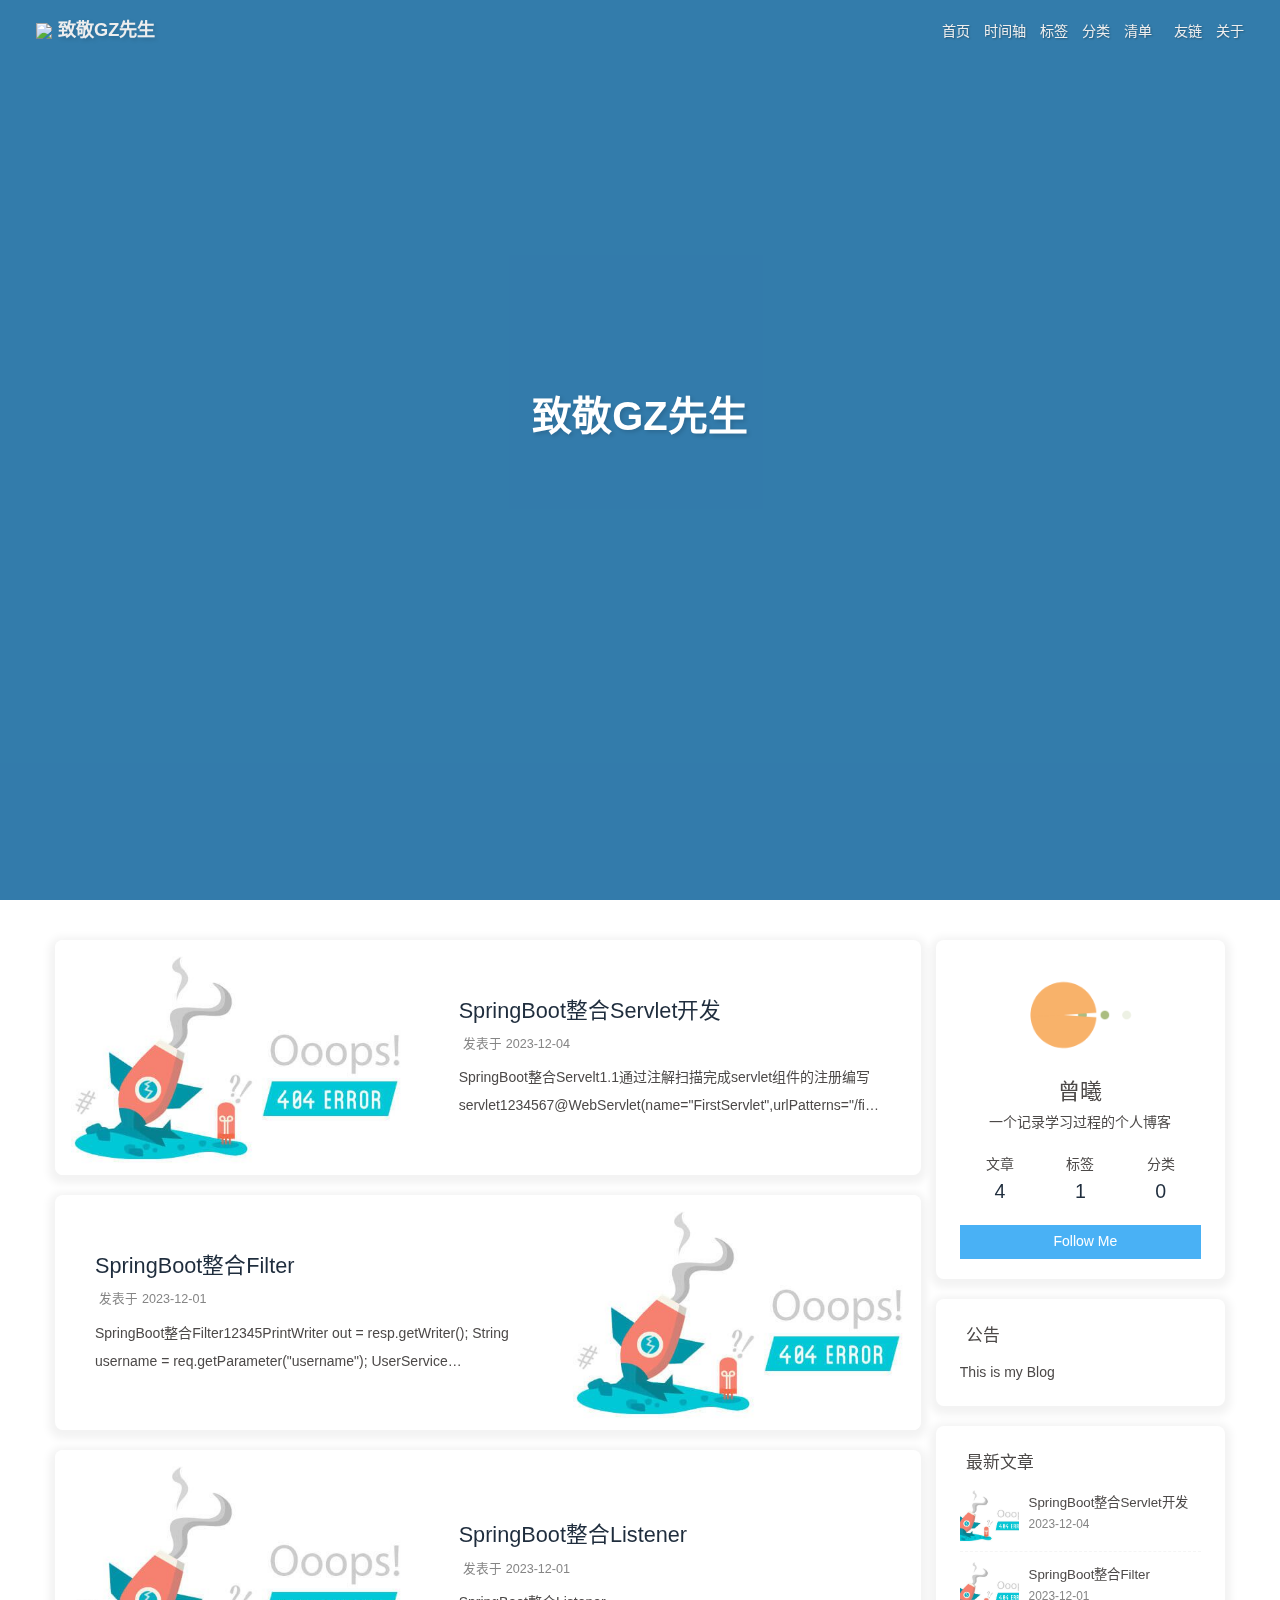
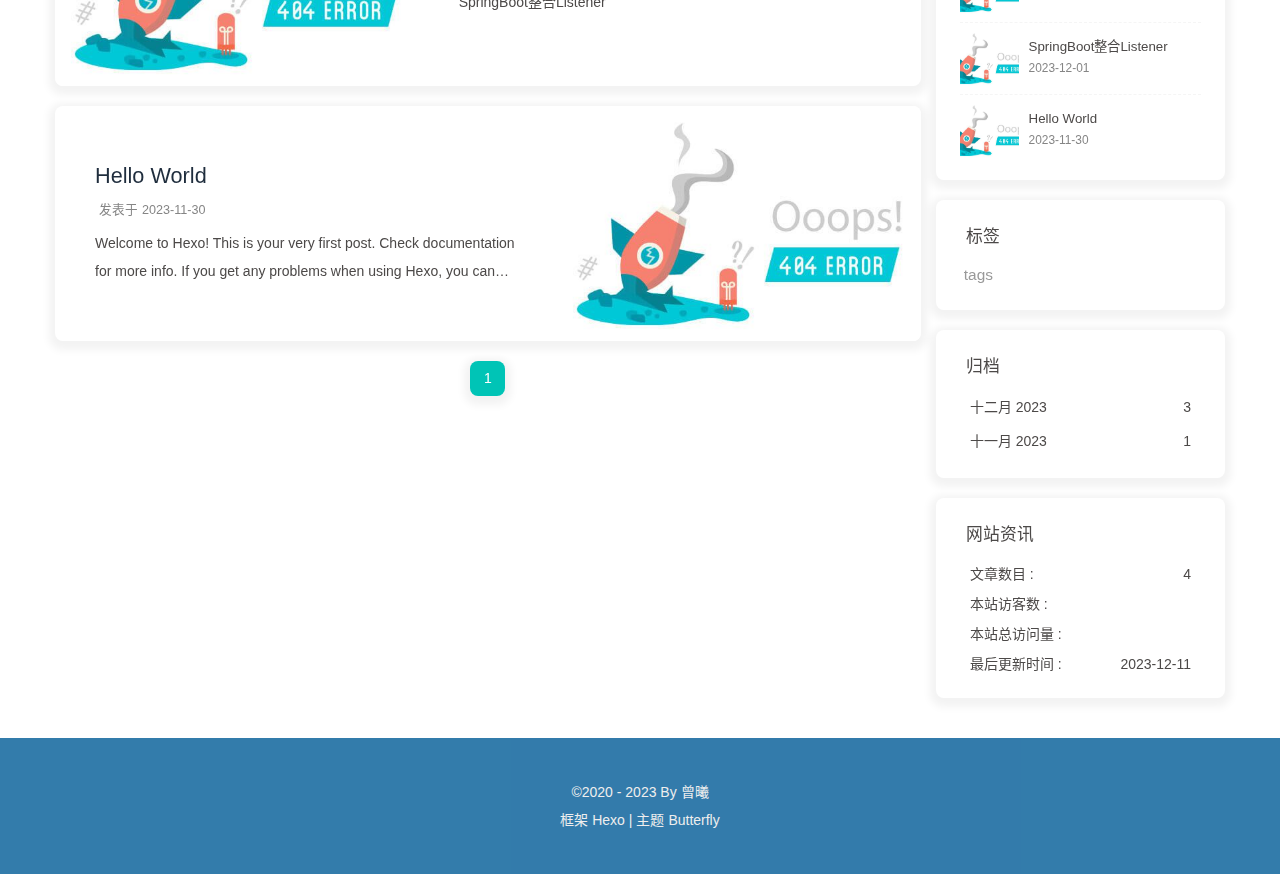
==== commit 91e7b64c: "Site updated: 2023-12-11 15:30:10" ====
--- a/index.html
+++ b/index.html
@@ -1,15 +1,15 @@
-<!DOCTYPE html><html lang="zh-CN" data-theme="light"><head><meta charset="UTF-8"><meta http-equiv="X-UA-Compatible" content="IE=edge"><meta name="viewport" content="width=device-width, initial-scale=1.0,viewport-fit=cover"><title>致敬GZ</title><meta name="author" content="曾曦,481524486@qq.com"><meta name="copyright" content="曾曦"><meta name="format-detection" content="telephone=no"><meta name="theme-color" content="#ffffff"><meta name="description" content="一个简单的描述">
+<!DOCTYPE html><html lang="zh-CN" data-theme="light"><head><meta charset="UTF-8"><meta http-equiv="X-UA-Compatible" content="IE=edge"><meta name="viewport" content="width=device-width, initial-scale=1.0,viewport-fit=cover"><title>致敬GZ先生</title><meta name="author" content="曾曦,481524486@qq.com"><meta name="copyright" content="曾曦"><meta name="format-detection" content="telephone=no"><meta name="theme-color" content="#ffffff"><meta name="description" content="一个记录学习过程的个人博客">
 <meta property="og:type" content="website">
-<meta property="og:title" content="致敬GZ">
-<meta property="og:url" content="http://example.com/index.html">
-<meta property="og:site_name" content="致敬GZ">
-<meta property="og:description" content="一个简单的描述">
+<meta property="og:title" content="致敬GZ先生">
+<meta property="og:url" content="http://zengxi.cc/index.html">
+<meta property="og:site_name" content="致敬GZ先生">
+<meta property="og:description" content="一个记录学习过程的个人博客">
 <meta property="og:locale" content="zh_CN">
 <meta property="og:image" content="http://m.imeitou.com/uploads/allimg/220619/6-220619102I7.jpg">
 <meta property="article:author" content="曾曦">
-<meta property="article:tag" content="简单">
+<meta property="article:tag" content="java,学习,简单">
 <meta name="twitter:card" content="summary">
-<meta name="twitter:image" content="http://m.imeitou.com/uploads/allimg/220619/6-220619102I7.jpg"><link rel="shortcut icon" href="/img/favicon.png"><link rel="canonical" href="http://example.com/index.html"><link rel="preconnect" href="//cdn.jsdelivr.net"/><link rel="preconnect" href="//busuanzi.ibruce.info"/><link rel="stylesheet" href="/css/index.css"><link rel="stylesheet" href="https://cdn.jsdelivr.net/npm/@fortawesome/fontawesome-free/css/all.min.css"><link rel="stylesheet" href="https://cdn.jsdelivr.net/npm/@fancyapps/ui/dist/fancybox/fancybox.min.css" media="print" onload="this.media='all'"><script>const GLOBAL_CONFIG = {
+<meta name="twitter:image" content="http://m.imeitou.com/uploads/allimg/220619/6-220619102I7.jpg"><link rel="shortcut icon" href="/img/favicon.png"><link rel="canonical" href="http://zengxi.cc/index.html"><link rel="preconnect" href="//cdn.jsdelivr.net"/><link rel="preconnect" href="//busuanzi.ibruce.info"/><link rel="stylesheet" href="/css/index.css"><link rel="stylesheet" href="https://cdn.jsdelivr.net/npm/@fortawesome/fontawesome-free/css/all.min.css"><link rel="stylesheet" href="https://cdn.jsdelivr.net/npm/@fancyapps/ui/dist/fancybox/fancybox.min.css" media="print" onload="this.media='all'"><script>const GLOBAL_CONFIG = {
   root: '/',
   algolia: undefined,
   localSearch: undefined,
@@ -49,12 +49,12 @@
   },
   autoDarkmode: false
 }</script><script id="config-diff">var GLOBAL_CONFIG_SITE = {
-  title: '致敬GZ',
+  title: '致敬GZ先生',
   isPost: false,
   isHome: true,
   isHighlightShrink: false,
   isToc: false,
-  postUpdate: '2023-12-08 10:31:26'
+  postUpdate: '2023-12-11 15:29:59'
 }</script><script>(win=>{
       win.saveToLocal = {
         set: (key, value, ttl) => {
@@ -151,12 +151,12 @@
         }
       }
       detectApple()
-    })(window)</script><meta name="generator" content="Hexo 7.0.0"></head><body><div id="web_bg"></div><div id="sidebar"><div id="menu-mask"></div><div id="sidebar-menus"><div class="avatar-img is-center"><img src="http://m.imeitou.com/uploads/allimg/220619/6-220619102I7.jpg" onerror="onerror=null;src='/img/friend_404.gif'" alt="avatar"/></div><div class="sidebar-site-data site-data is-center"><a href="/archives/"><div class="headline">文章</div><div class="length-num">4</div></a><a href="/tags/"><div class="headline">标签</div><div class="length-num">1</div></a><a href="/categories/"><div class="headline">分类</div><div class="length-num">0</div></a></div><hr class="custom-hr"/><div class="menus_items"><div class="menus_item"><a class="site-page" href="/"><i class="fa-fw fas fa-home"></i><span> 首页</span></a></div><div class="menus_item"><a class="site-page" href="/archives/"><i class="fa-fw fas fa-archive"></i><span> 时间轴</span></a></div><div class="menus_item"><a class="site-page" href="/tags/"><i class="fa-fw fas fa-tags"></i><span> 标签</span></a></div><div class="menus_item"><a class="site-page" href="/categories/"><i class="fa-fw fas fa-folder-open"></i><span> 分类</span></a></div><div class="menus_item"><a class="site-page group" href="javascript:void(0);"><i class="fa-fw fa fa-heartbeat"></i><span> 清单</span><i class="fas fa-chevron-down"></i></a><ul class="menus_item_child"><li><a class="site-page child" href="/music/"><i class="fa-fw fas fa-music"></i><span> 音乐</span></a></li><li><a class="site-page child" href="/Gallery/"><i class="fa-fw fas fa-images"></i><span> 照片</span></a></li><li><a class="site-page child" href="/movies/"><i class="fa-fw fas fa-video"></i><span> 电影</span></a></li></ul></div><div class="menus_item"><a class="site-page" href="/link/"><i class="fa-fw fas fa-link"></i><span> 友链</span></a></div><div class="menus_item"><a class="site-page" href="/about/"><i class="fa-fw fas fa-heart"></i><span> 关于</span></a></div></div></div></div><div class="page" id="body-wrap"><header class="full_page" id="page-header" style="background-image: url('https://img1.baidu.com/it/u=3196315839,3645535890&amp;fm=253&amp;fmt=auto&amp;app=138&amp;f=JPEG?w=889&amp;h=500')"><nav id="nav"><span id="blog-info"><a href="/" title="致敬GZ"><img class="site-icon" src="http://m.imeitou.com/uploads/allimg/220619/6-220619102I7.jpg"/><span class="site-name">致敬GZ</span></a></span><div id="menus"><div class="menus_items"><div class="menus_item"><a class="site-page" href="/"><i class="fa-fw fas fa-home"></i><span> 首页</span></a></div><div class="menus_item"><a class="site-page" href="/archives/"><i class="fa-fw fas fa-archive"></i><span> 时间轴</span></a></div><div class="menus_item"><a class="site-page" href="/tags/"><i class="fa-fw fas fa-tags"></i><span> 标签</span></a></div><div class="menus_item"><a class="site-page" href="/categories/"><i class="fa-fw fas fa-folder-open"></i><span> 分类</span></a></div><div class="menus_item"><a class="site-page group" href="javascript:void(0);"><i class="fa-fw fa fa-heartbeat"></i><span> 清单</span><i class="fas fa-chevron-down"></i></a><ul class="menus_item_child"><li><a class="site-page child" href="/music/"><i class="fa-fw fas fa-music"></i><span> 音乐</span></a></li><li><a class="site-page child" href="/Gallery/"><i class="fa-fw fas fa-images"></i><span> 照片</span></a></li><li><a class="site-page child" href="/movies/"><i class="fa-fw fas fa-video"></i><span> 电影</span></a></li></ul></div><div class="menus_item"><a class="site-page" href="/link/"><i class="fa-fw fas fa-link"></i><span> 友链</span></a></div><div class="menus_item"><a class="site-page" href="/about/"><i class="fa-fw fas fa-heart"></i><span> 关于</span></a></div></div><div id="toggle-menu"><a class="site-page" href="javascript:void(0);"><i class="fas fa-bars fa-fw"></i></a></div></div></nav><div id="site-info"><h1 id="site-title">致敬GZ</h1></div><div id="scroll-down"><i class="fas fa-angle-down scroll-down-effects"></i></div></header><main class="layout" id="content-inner"><div class="recent-posts" id="recent-posts"><div class="recent-post-item"><div class="post_cover left"><a href="/2023/12/04/SpringBoot%E6%95%B4%E5%90%88web%E5%BC%80%E5%8F%91/" title="SpringBoot整合Servlet开发"><img class="post-bg" src="https://img0.baidu.com/it/u=4254824409,796214573&amp;fm=253&amp;fmt=auto&amp;app=138&amp;f=JPEG?w=500&amp;h=1082" onerror="this.onerror=null;this.src='/img/404.jpg'" alt="SpringBoot整合Servlet开发"></a></div><div class="recent-post-info"><a class="article-title" href="/2023/12/04/SpringBoot%E6%95%B4%E5%90%88web%E5%BC%80%E5%8F%91/" title="SpringBoot整合Servlet开发">SpringBoot整合Servlet开发</a><div class="article-meta-wrap"><span class="post-meta-date"><i class="far fa-calendar-alt"></i><span class="article-meta-label">发表于</span><time datetime="2023-12-04T03:55:44.000Z" title="发表于 2023-12-04 11:55:44">2023-12-04</time></span></div><div class="content">SpringBoot整合Servelt1.1通过注解扫描完成servlet组件的注册编写servlet1234567@WebServlet(name=&quot;FirstServlet&quot;,urlPatterns=&quot;/first&quot;)public class FirstServlet extends HttpServlet &#123;@Override	protected void doGet(HttpServletRequest req, HttpServletResponse resp) throws ServletException, IOException &#123;		System.out.println(&quot;FirstServlet............&quot;);	&#125;&#125;
-
-编写启动类1234567@SpringBootApplication@ServletComponentScan //在springBoot启动时会扫描@WebServlet，并将该类实例化public class App &#123;	p ...</div></div></div><div class="recent-post-item"><div class="post_cover right"><a href="/2023/12/01/SpringBoot%E6%95%B4%E5%90%88Filter/" title="SpringBoot整合Filter"><img class="post-bg" src="https://i.loli.net/2020/05/01/gkihqEjXxJ5UZ1C.jpg" onerror="this.onerror=null;this.src='/img/404.jpg'" alt="SpringBoot整合Filter"></a></div><div class="recent-post-info"><a class="article-title" href="/2023/12/01/SpringBoot%E6%95%B4%E5%90%88Filter/" title="SpringBoot整合Filter">SpringBoot整合Filter</a><div class="article-meta-wrap"><span class="post-meta-date"><i class="far fa-calendar-alt"></i><span class="article-meta-label">发表于</span><time datetime="2023-12-01T06:34:58.267Z" title="发表于 2023-12-01 14:34:58">2023-12-01</time></span></div><div class="content">SpringBoot整合Filter12345PrintWriter out  = resp.getWriter();		String username = req.getParameter(&quot;username&quot;);		UserService userService = new UserServiceImpl();		User user = userService.getUser(username);		String str = JSON.toJSONString(user);
+    })(window)</script><meta name="generator" content="Hexo 7.0.0"></head><body><div id="web_bg"></div><div id="sidebar"><div id="menu-mask"></div><div id="sidebar-menus"><div class="avatar-img is-center"><img src="http://m.imeitou.com/uploads/allimg/220619/6-220619102I7.jpg" onerror="onerror=null;src='/img/friend_404.gif'" alt="avatar"/></div><div class="sidebar-site-data site-data is-center"><a href="/archives/"><div class="headline">文章</div><div class="length-num">4</div></a><a href="/tags/"><div class="headline">标签</div><div class="length-num">1</div></a><a href="/categories/"><div class="headline">分类</div><div class="length-num">0</div></a></div><hr class="custom-hr"/><div class="menus_items"><div class="menus_item"><a class="site-page" href="/"><i class="fa-fw fas fa-home"></i><span> 首页</span></a></div><div class="menus_item"><a class="site-page" href="/archives/"><i class="fa-fw fas fa-archive"></i><span> 时间轴</span></a></div><div class="menus_item"><a class="site-page" href="/tags/"><i class="fa-fw fas fa-tags"></i><span> 标签</span></a></div><div class="menus_item"><a class="site-page" href="/categories/"><i class="fa-fw fas fa-folder-open"></i><span> 分类</span></a></div><div class="menus_item"><a class="site-page group" href="javascript:void(0);"><i class="fa-fw fa fa-heartbeat"></i><span> 清单</span><i class="fas fa-chevron-down"></i></a><ul class="menus_item_child"><li><a class="site-page child" href="/music/"><i class="fa-fw fas fa-music"></i><span> 音乐</span></a></li><li><a class="site-page child" href="/Gallery/"><i class="fa-fw fas fa-images"></i><span> 照片</span></a></li><li><a class="site-page child" href="/movies/"><i class="fa-fw fas fa-video"></i><span> 电影</span></a></li></ul></div><div class="menus_item"><a class="site-page" href="/link/"><i class="fa-fw fas fa-link"></i><span> 友链</span></a></div><div class="menus_item"><a class="site-page" href="/about/"><i class="fa-fw fas fa-heart"></i><span> 关于</span></a></div></div></div></div><div class="page" id="body-wrap"><header class="full_page" id="page-header" style="background-image: url('https://img1.baidu.com/it/u=3196315839,3645535890&amp;fm=253&amp;fmt=auto&amp;app=138&amp;f=JPEG?w=889&amp;h=500')"><nav id="nav"><span id="blog-info"><a href="/" title="致敬GZ先生"><img class="site-icon" src="http://m.imeitou.com/uploads/allimg/220619/6-220619102I7.jpg"/><span class="site-name">致敬GZ先生</span></a></span><div id="menus"><div class="menus_items"><div class="menus_item"><a class="site-page" href="/"><i class="fa-fw fas fa-home"></i><span> 首页</span></a></div><div class="menus_item"><a class="site-page" href="/archives/"><i class="fa-fw fas fa-archive"></i><span> 时间轴</span></a></div><div class="menus_item"><a class="site-page" href="/tags/"><i class="fa-fw fas fa-tags"></i><span> 标签</span></a></div><div class="menus_item"><a class="site-page" href="/categories/"><i class="fa-fw fas fa-folder-open"></i><span> 分类</span></a></div><div class="menus_item"><a class="site-page group" href="javascript:void(0);"><i class="fa-fw fa fa-heartbeat"></i><span> 清单</span><i class="fas fa-chevron-down"></i></a><ul class="menus_item_child"><li><a class="site-page child" href="/music/"><i class="fa-fw fas fa-music"></i><span> 音乐</span></a></li><li><a class="site-page child" href="/Gallery/"><i class="fa-fw fas fa-images"></i><span> 照片</span></a></li><li><a class="site-page child" href="/movies/"><i class="fa-fw fas fa-video"></i><span> 电影</span></a></li></ul></div><div class="menus_item"><a class="site-page" href="/link/"><i class="fa-fw fas fa-link"></i><span> 友链</span></a></div><div class="menus_item"><a class="site-page" href="/about/"><i class="fa-fw fas fa-heart"></i><span> 关于</span></a></div></div><div id="toggle-menu"><a class="site-page" href="javascript:void(0);"><i class="fas fa-bars fa-fw"></i></a></div></div></nav><div id="site-info"><h1 id="site-title">致敬GZ先生</h1><div id="site-subtitle"><span id="subtitle"></span></div></div><div id="scroll-down"><i class="fas fa-angle-down scroll-down-effects"></i></div></header><main class="layout" id="content-inner"><div class="recent-posts" id="recent-posts"><div class="recent-post-item"><div class="post_cover left"><a href="/2023/12/04/SpringBoot%E6%95%B4%E5%90%88web%E5%BC%80%E5%8F%91/" title="SpringBoot整合Servlet开发"><img class="post-bg" src="https://i.loli.net/2020/05/01/gkihqEjXxJ5UZ1C.jpg" onerror="this.onerror=null;this.src='/img/404.jpg'" alt="SpringBoot整合Servlet开发"></a></div><div class="recent-post-info"><a class="article-title" href="/2023/12/04/SpringBoot%E6%95%B4%E5%90%88web%E5%BC%80%E5%8F%91/" title="SpringBoot整合Servlet开发">SpringBoot整合Servlet开发</a><div class="article-meta-wrap"><span class="post-meta-date"><i class="far fa-calendar-alt"></i><span class="article-meta-label">发表于</span><time datetime="2023-12-04T03:55:44.000Z" title="发表于 2023-12-04 11:55:44">2023-12-04</time></span></div><div class="content">SpringBoot整合Servelt1.1通过注解扫描完成servlet组件的注册编写servlet1234567@WebServlet(name=&quot;FirstServlet&quot;,urlPatterns=&quot;/first&quot;)public class FirstServlet extends HttpServlet &#123;@Override	protected void doGet(HttpServletRequest req, HttpServletResponse resp) throws ServletException, IOException &#123;		System.out.println(&quot;FirstServlet............&quot;);	&#125;&#125;
+
+编写启动类1234567@SpringBootApplication@ServletComponentScan //在springBoot启动时会扫描@WebServlet，并将该类实例化public class App &#123;	p ...</div></div></div><div class="recent-post-item"><div class="post_cover right"><a href="/2023/12/01/SpringBoot%E6%95%B4%E5%90%88Filter/" title="SpringBoot整合Filter"><img class="post-bg" src="https://img2.baidu.com/it/u=2164804156,3068738387&amp;fm=253&amp;fmt=auto&amp;app=138&amp;f=JPEG?w=500&amp;h=1000" onerror="this.onerror=null;this.src='/img/404.jpg'" alt="SpringBoot整合Filter"></a></div><div class="recent-post-info"><a class="article-title" href="/2023/12/01/SpringBoot%E6%95%B4%E5%90%88Filter/" title="SpringBoot整合Filter">SpringBoot整合Filter</a><div class="article-meta-wrap"><span class="post-meta-date"><i class="far fa-calendar-alt"></i><span class="article-meta-label">发表于</span><time datetime="2023-12-01T06:34:58.267Z" title="发表于 2023-12-01 14:34:58">2023-12-01</time></span></div><div class="content">SpringBoot整合Filter12345PrintWriter out  = resp.getWriter();		String username = req.getParameter(&quot;username&quot;);		UserService userService = new UserServiceImpl();		User user = userService.getUser(username);		String str = JSON.toJSONString(user);
 
 ​		out.write(str);
-</div></div></div><div class="recent-post-item"><div class="post_cover left"><a href="/2023/12/01/SpringBoot%E6%95%B4%E5%90%88Listener/" title="SpringBoot整合Listener"><img class="post-bg" src="https://img1.baidu.com/it/u=378328756,4285040006&amp;fm=253&amp;fmt=auto&amp;app=138&amp;f=JPEG?w=500&amp;h=625" onerror="this.onerror=null;this.src='/img/404.jpg'" alt="SpringBoot整合Listener"></a></div><div class="recent-post-info"><a class="article-title" href="/2023/12/01/SpringBoot%E6%95%B4%E5%90%88Listener/" title="SpringBoot整合Listener">SpringBoot整合Listener</a><div class="article-meta-wrap"><span class="post-meta-date"><i class="far fa-calendar-alt"></i><span class="article-meta-label">发表于</span><time datetime="2023-12-01T02:56:57.000Z" title="发表于 2023-12-01 10:56:57">2023-12-01</time></span></div><div class="content">SpringBoot整合Listener</div></div></div><div class="recent-post-item"><div class="post_cover right"><a href="/2023/11/30/hello-world/" title="Hello World"><img class="post-bg" src="https://i.loli.net/2020/05/01/gkihqEjXxJ5UZ1C.jpg" onerror="this.onerror=null;this.src='/img/404.jpg'" alt="Hello World"></a></div><div class="recent-post-info"><a class="article-title" href="/2023/11/30/hello-world/" title="Hello World">Hello World</a><div class="article-meta-wrap"><span class="post-meta-date"><i class="far fa-calendar-alt"></i><span class="article-meta-label">发表于</span><time datetime="2023-11-30T11:37:37.885Z" title="发表于 2023-11-30 19:37:37">2023-11-30</time></span></div><div class="content">Welcome to Hexo! This is your very first post. Check documentation for more info. If you get any problems when using Hexo, you can find the answer in troubleshooting or you can ask me on GitHub.
+</div></div></div><div class="recent-post-item"><div class="post_cover left"><a href="/2023/12/01/SpringBoot%E6%95%B4%E5%90%88Listener/" title="SpringBoot整合Listener"><img class="post-bg" src="https://img2.baidu.com/it/u=2164804156,3068738387&amp;fm=253&amp;fmt=auto&amp;app=138&amp;f=JPEG?w=500&amp;h=1000" onerror="this.onerror=null;this.src='/img/404.jpg'" alt="SpringBoot整合Listener"></a></div><div class="recent-post-info"><a class="article-title" href="/2023/12/01/SpringBoot%E6%95%B4%E5%90%88Listener/" title="SpringBoot整合Listener">SpringBoot整合Listener</a><div class="article-meta-wrap"><span class="post-meta-date"><i class="far fa-calendar-alt"></i><span class="article-meta-label">发表于</span><time datetime="2023-12-01T02:56:57.000Z" title="发表于 2023-12-01 10:56:57">2023-12-01</time></span></div><div class="content">SpringBoot整合Listener</div></div></div><div class="recent-post-item"><div class="post_cover right"><a href="/2023/11/30/hello-world/" title="Hello World"><img class="post-bg" src="https://img2.baidu.com/it/u=3876882536,3072541815&amp;fm=253&amp;fmt=auto&amp;app=138&amp;f=JPEG?w=500&amp;h=615" onerror="this.onerror=null;this.src='/img/404.jpg'" alt="Hello World"></a></div><div class="recent-post-info"><a class="article-title" href="/2023/11/30/hello-world/" title="Hello World">Hello World</a><div class="article-meta-wrap"><span class="post-meta-date"><i class="far fa-calendar-alt"></i><span class="article-meta-label">发表于</span><time datetime="2023-11-30T11:37:37.885Z" title="发表于 2023-11-30 19:37:37">2023-11-30</time></span></div><div class="content">Welcome to Hexo! This is your very first post. Check documentation for more info. If you get any problems when using Hexo, you can find the answer in troubleshooting or you can ask me on GitHub.
 Quick StartCreate a new post1$ hexo new &quot;My New Post&quot;
 
 More info: Writing
@@ -169,4 +169,33 @@
 Deploy to remote sites1$ hexo deploy
 
 More info: Deployment
-</div></div></div><nav id="pagination"><div class="pagination"><span class="page-number current">1</span></div></nav></div><div class="aside-content" id="aside-content"><div class="card-widget card-info"><div class="is-center"><div class="avatar-img"><img src="http://m.imeitou.com/uploads/allimg/220619/6-220619102I7.jpg" onerror="this.onerror=null;this.src='/img/friend_404.gif'" alt="avatar"/></div><div class="author-info__name">曾曦</div><div class="author-info__description">一个简单的描述</div></div><div class="card-info-data site-data is-center"><a href="/archives/"><div class="headline">文章</div><div class="length-num">4</div></a><a href="/tags/"><div class="headline">标签</div><div class="length-num">1</div></a><a href="/categories/"><div class="headline">分类</div><div class="length-num">0</div></a></div><a id="card-info-btn" target="_blank" rel="noopener" href="https://github.com/xxxxxx"><i class="fab fa-github"></i><span>Follow Me</span></a></div><div class="card-widget card-announcement"><div class="item-headline"><i class="fas fa-bullhorn fa-shake"></i><span>公告</span></div><div class="announcement_content">This is my Blog</div></div><div class="sticky_layout"><div class="card-widget card-recent-post"><div class="item-headline"><i class="fas fa-history"></i><span>最新文章</span></div><div class="aside-list"><div class="aside-list-item"><a class="thumbnail" href="/2023/12/04/SpringBoot%E6%95%B4%E5%90%88web%E5%BC%80%E5%8F%91/" title="SpringBoot整合Servlet开发"><img src="https://img0.baidu.com/it/u=4254824409,796214573&amp;fm=253&amp;fmt=auto&amp;app=138&amp;f=JPEG?w=500&amp;h=1082" onerror="this.onerror=null;this.src='/img/404.jpg'" alt="SpringBoot整合Servlet开发"/></a><div class="content"><a class="title" href="/2023/12/04/SpringBoot%E6%95%B4%E5%90%88web%E5%BC%80%E5%8F%91/" title="SpringBoot整合Servlet开发">SpringBoot整合Servlet开发</a><time datetime="2023-12-04T03:55:44.000Z" title="发表于 2023-12-04 11:55:44">2023-12-04</time></div></div><div class="aside-list-item"><a class="thumbnail" href="/2023/12/01/SpringBoot%E6%95%B4%E5%90%88Filter/" title="SpringBoot整合Filter"><img src="https://i.loli.net/2020/05/01/gkihqEjXxJ5UZ1C.jpg" onerror="this.onerror=null;this.src='/img/404.jpg'" alt="SpringBoot整合Filter"/></a><div class="content"><a class="title" href="/2023/12/01/SpringBoot%E6%95%B4%E5%90%88Filter/" title="SpringBoot整合Filter">SpringBoot整合Filter</a><time datetime="2023-12-01T06:34:58.267Z" title="发表于 2023-12-01 14:34:58">2023-12-01</time></div></div><div class="aside-list-item"><a class="thumbnail" href="/2023/12/01/SpringBoot%E6%95%B4%E5%90%88Listener/" title="SpringBoot整合Listener"><img src="https://img1.baidu.com/it/u=378328756,4285040006&amp;fm=253&amp;fmt=auto&amp;app=138&amp;f=JPEG?w=500&amp;h=625" onerror="this.onerror=null;this.src='/img/404.jpg'" alt="SpringBoot整合Listener"/></a><div class="content"><a class="title" href="/2023/12/01/SpringBoot%E6%95%B4%E5%90%88Listener/" title="SpringBoot整合Listener">SpringBoot整合Listener</a><time datetime="2023-12-01T02:56:57.000Z" title="发表于 2023-12-01 10:56:57">2023-12-01</time></div></div><div class="aside-list-item"><a class="thumbnail" href="/2023/11/30/hello-world/" title="Hello World"><img src="https://i.loli.net/2020/05/01/gkihqEjXxJ5UZ1C.jpg" onerror="this.onerror=null;this.src='/img/404.jpg'" alt="Hello World"/></a><div class="content"><a class="title" href="/2023/11/30/hello-world/" title="Hello World">Hello World</a><time datetime="2023-11-30T11:37:37.885Z" title="发表于 2023-11-30 19:37:37">2023-11-30</time></div></div></div></div><div class="card-widget card-tags"><div class="item-headline"><i class="fas fa-tags"></i><span>标签</span></div><div class="card-tag-cloud"><a href="/tags/tags/" style="font-size: 1.1em; color: #999">tags</a></div></div><div class="card-widget card-archives"><div class="item-headline"><i class="fas fa-archive"></i><span>归档</span></div><ul class="card-archive-list"><li class="card-archive-list-item"><a class="card-archive-list-link" href="/archives/2023/12/"><span class="card-archive-list-date">十二月 2023</span><span class="card-archive-list-count">3</span></a></li><li class="card-archive-list-item"><a class="card-archive-list-link" href="/archives/2023/11/"><span class="card-archive-list-date">十一月 2023</span><span class="card-archive-list-count">1</span></a></li></ul></div><div class="card-widget card-webinfo"><div class="item-headline"><i class="fas fa-chart-line"></i><span>网站资讯</span></div><div class="webinfo"><div class="webinfo-item"><div class="item-name">文章数目 :</div><div class="item-count">4</div></div><div class="webinfo-item"><div class="item-name">本站访客数 :</div><div class="item-count" id="busuanzi_value_site_uv"><i class="fa-solid fa-spinner fa-spin"></i></div></div><div class="webinfo-item"><div class="item-name">本站总访问量 :</div><div class="item-count" id="busuanzi_value_site_pv"><i class="fa-solid fa-spinner fa-spin"></i></div></div><div class="webinfo-item"><div class="item-name">最后更新时间 :</div><div class="item-count" id="last-push-date" data-lastPushDate="2023-12-08T02:31:26.644Z"><i class="fa-solid fa-spinner fa-spin"></i></div></div></div></div></div></div></main><footer id="footer" style="background-image: url('https://img1.baidu.com/it/u=3196315839,3645535890&amp;fm=253&amp;fmt=auto&amp;app=138&amp;f=JPEG?w=889&amp;h=500')"><div id="footer-wrap"><div class="copyright">&copy;2020 - 2023 By 曾曦</div><div class="framework-info"><span>框架 </span><a target="_blank" rel="noopener" href="https://hexo.io">Hexo</a><span class="footer-separator">|</span><span>主题 </span><a target="_blank" rel="noopener" href="https://github.com/jerryc127/hexo-theme-butterfly">Butterfly</a></div></div></footer></div><div id="rightside"><div id="rightside-config-hide"><button id="darkmode" type="button" title="浅色和深色模式转换"><i class="fas fa-adjust"></i></button><button id="hide-aside-btn" type="button" title="单栏和双栏切换"><i class="fas fa-arrows-alt-h"></i></button></div><div id="rightside-config-show"><button id="rightside-config" type="button" title="设置"><i class="fas fa-cog fa-spin"></i></button><button id="go-up" type="button" title="回到顶部"><span class="scroll-percent"></span><i class="fas fa-arrow-up"></i></button></div></div><div><script src="/js/utils.js"></script><script src="/js/main.js"></script><script src="https://cdn.jsdelivr.net/npm/@fancyapps/ui/dist/fancybox/fancybox.umd.min.js"></script><div class="js-pjax"></div><script id="canvas_nest" defer="defer" color="255,255,255" opacity="0.7" zIndex="-1" count="99" mobile="false" src="https://cdn.jsdelivr.net/npm/butterfly-extsrc/dist/canvas-nest.min.js"></script><script id="click-heart" src="https://cdn.jsdelivr.net/npm/butterfly-extsrc/dist/click-heart.min.js" async="async" mobile="false"></script><script async data-pjax src="//busuanzi.ibruce.info/busuanzi/2.3/busuanzi.pure.mini.js"></script></div></body></html>+</div></div></div><nav id="pagination"><div class="pagination"><span class="page-number current">1</span></div></nav></div><div class="aside-content" id="aside-content"><div class="card-widget card-info"><div class="is-center"><div class="avatar-img"><img src="http://m.imeitou.com/uploads/allimg/220619/6-220619102I7.jpg" onerror="this.onerror=null;this.src='/img/friend_404.gif'" alt="avatar"/></div><div class="author-info__name">曾曦</div><div class="author-info__description">一个记录学习过程的个人博客</div></div><div class="card-info-data site-data is-center"><a href="/archives/"><div class="headline">文章</div><div class="length-num">4</div></a><a href="/tags/"><div class="headline">标签</div><div class="length-num">1</div></a><a href="/categories/"><div class="headline">分类</div><div class="length-num">0</div></a></div><a id="card-info-btn" target="_blank" rel="noopener" href="https://github.com/xxxxxx"><i class="fab fa-github"></i><span>Follow Me</span></a></div><div class="card-widget card-announcement"><div class="item-headline"><i class="fas fa-bullhorn fa-shake"></i><span>公告</span></div><div class="announcement_content">This is my Blog</div></div><div class="sticky_layout"><div class="card-widget card-recent-post"><div class="item-headline"><i class="fas fa-history"></i><span>最新文章</span></div><div class="aside-list"><div class="aside-list-item"><a class="thumbnail" href="/2023/12/04/SpringBoot%E6%95%B4%E5%90%88web%E5%BC%80%E5%8F%91/" title="SpringBoot整合Servlet开发"><img src="https://i.loli.net/2020/05/01/gkihqEjXxJ5UZ1C.jpg" onerror="this.onerror=null;this.src='/img/404.jpg'" alt="SpringBoot整合Servlet开发"/></a><div class="content"><a class="title" href="/2023/12/04/SpringBoot%E6%95%B4%E5%90%88web%E5%BC%80%E5%8F%91/" title="SpringBoot整合Servlet开发">SpringBoot整合Servlet开发</a><time datetime="2023-12-04T03:55:44.000Z" title="发表于 2023-12-04 11:55:44">2023-12-04</time></div></div><div class="aside-list-item"><a class="thumbnail" href="/2023/12/01/SpringBoot%E6%95%B4%E5%90%88Filter/" title="SpringBoot整合Filter"><img src="https://img2.baidu.com/it/u=2164804156,3068738387&amp;fm=253&amp;fmt=auto&amp;app=138&amp;f=JPEG?w=500&amp;h=1000" onerror="this.onerror=null;this.src='/img/404.jpg'" alt="SpringBoot整合Filter"/></a><div class="content"><a class="title" href="/2023/12/01/SpringBoot%E6%95%B4%E5%90%88Filter/" title="SpringBoot整合Filter">SpringBoot整合Filter</a><time datetime="2023-12-01T06:34:58.267Z" title="发表于 2023-12-01 14:34:58">2023-12-01</time></div></div><div class="aside-list-item"><a class="thumbnail" href="/2023/12/01/SpringBoot%E6%95%B4%E5%90%88Listener/" title="SpringBoot整合Listener"><img src="https://img2.baidu.com/it/u=2164804156,3068738387&amp;fm=253&amp;fmt=auto&amp;app=138&amp;f=JPEG?w=500&amp;h=1000" onerror="this.onerror=null;this.src='/img/404.jpg'" alt="SpringBoot整合Listener"/></a><div class="content"><a class="title" href="/2023/12/01/SpringBoot%E6%95%B4%E5%90%88Listener/" title="SpringBoot整合Listener">SpringBoot整合Listener</a><time datetime="2023-12-01T02:56:57.000Z" title="发表于 2023-12-01 10:56:57">2023-12-01</time></div></div><div class="aside-list-item"><a class="thumbnail" href="/2023/11/30/hello-world/" title="Hello World"><img src="https://img2.baidu.com/it/u=3876882536,3072541815&amp;fm=253&amp;fmt=auto&amp;app=138&amp;f=JPEG?w=500&amp;h=615" onerror="this.onerror=null;this.src='/img/404.jpg'" alt="Hello World"/></a><div class="content"><a class="title" href="/2023/11/30/hello-world/" title="Hello World">Hello World</a><time datetime="2023-11-30T11:37:37.885Z" title="发表于 2023-11-30 19:37:37">2023-11-30</time></div></div></div></div><div class="card-widget card-tags"><div class="item-headline"><i class="fas fa-tags"></i><span>标签</span></div><div class="card-tag-cloud"><a href="/tags/tags/" style="font-size: 1.1em; color: #999">tags</a></div></div><div class="card-widget card-archives"><div class="item-headline"><i class="fas fa-archive"></i><span>归档</span></div><ul class="card-archive-list"><li class="card-archive-list-item"><a class="card-archive-list-link" href="/archives/2023/12/"><span class="card-archive-list-date">十二月 2023</span><span class="card-archive-list-count">3</span></a></li><li class="card-archive-list-item"><a class="card-archive-list-link" href="/archives/2023/11/"><span class="card-archive-list-date">十一月 2023</span><span class="card-archive-list-count">1</span></a></li></ul></div><div class="card-widget card-webinfo"><div class="item-headline"><i class="fas fa-chart-line"></i><span>网站资讯</span></div><div class="webinfo"><div class="webinfo-item"><div class="item-name">文章数目 :</div><div class="item-count">4</div></div><div class="webinfo-item"><div class="item-name">本站访客数 :</div><div class="item-count" id="busuanzi_value_site_uv"><i class="fa-solid fa-spinner fa-spin"></i></div></div><div class="webinfo-item"><div class="item-name">本站总访问量 :</div><div class="item-count" id="busuanzi_value_site_pv"><i class="fa-solid fa-spinner fa-spin"></i></div></div><div class="webinfo-item"><div class="item-name">最后更新时间 :</div><div class="item-count" id="last-push-date" data-lastPushDate="2023-12-11T07:29:59.843Z"><i class="fa-solid fa-spinner fa-spin"></i></div></div></div></div></div></div></main><footer id="footer" style="background-image: url('https://img1.baidu.com/it/u=3196315839,3645535890&amp;fm=253&amp;fmt=auto&amp;app=138&amp;f=JPEG?w=889&amp;h=500')"><div id="footer-wrap"><div class="copyright">&copy;2020 - 2023 By 曾曦</div><div class="framework-info"><span>框架 </span><a target="_blank" rel="noopener" href="https://hexo.io">Hexo</a><span class="footer-separator">|</span><span>主题 </span><a target="_blank" rel="noopener" href="https://github.com/jerryc127/hexo-theme-butterfly">Butterfly</a></div></div></footer></div><div id="rightside"><div id="rightside-config-hide"><button id="darkmode" type="button" title="浅色和深色模式转换"><i class="fas fa-adjust"></i></button><button id="hide-aside-btn" type="button" title="单栏和双栏切换"><i class="fas fa-arrows-alt-h"></i></button></div><div id="rightside-config-show"><button id="rightside-config" type="button" title="设置"><i class="fas fa-cog fa-spin"></i></button><button id="go-up" type="button" title="回到顶部"><span class="scroll-percent"></span><i class="fas fa-arrow-up"></i></button></div></div><div><script src="/js/utils.js"></script><script src="/js/main.js"></script><script src="https://cdn.jsdelivr.net/npm/@fancyapps/ui/dist/fancybox/fancybox.umd.min.js"></script><div class="js-pjax"><script>window.typedJSFn = {
+  init: (str) => {
+    window.typed = new Typed('#subtitle', Object.assign({
+      strings: str,
+      startDelay: 300,
+      typeSpeed: 150,
+      loop: true,
+      backSpeed: 50,
+    }, ))
+  },
+  run: (subtitleType) => {
+    if (true) {
+      if (typeof Typed === 'function') {
+        subtitleType()
+      } else {
+        getScript('https://cdn.jsdelivr.net/npm/typed.js/dist/typed.umd.min.js').then(subtitleType)
+      }
+    } else {
+      subtitleType()
+    }
+  }
+}
+</script><script>function subtitleType () {
+  if (true) {
+    typedJSFn.init(["今日事&#44;今日毕","Never put off till tomorrow what you can do today"])
+  } else {
+    document.getElementById("subtitle").textContent = "今日事&#44;今日毕"
+  }
+}
+typedJSFn.run(subtitleType)</script></div><script id="canvas_nest" defer="defer" color="255,255,255" opacity="0.7" zIndex="-1" count="99" mobile="false" src="https://cdn.jsdelivr.net/npm/butterfly-extsrc/dist/canvas-nest.min.js"></script><script id="click-heart" src="https://cdn.jsdelivr.net/npm/butterfly-extsrc/dist/click-heart.min.js" async="async" mobile="false"></script><script async data-pjax src="//busuanzi.ibruce.info/busuanzi/2.3/busuanzi.pure.mini.js"></script></div></body></html>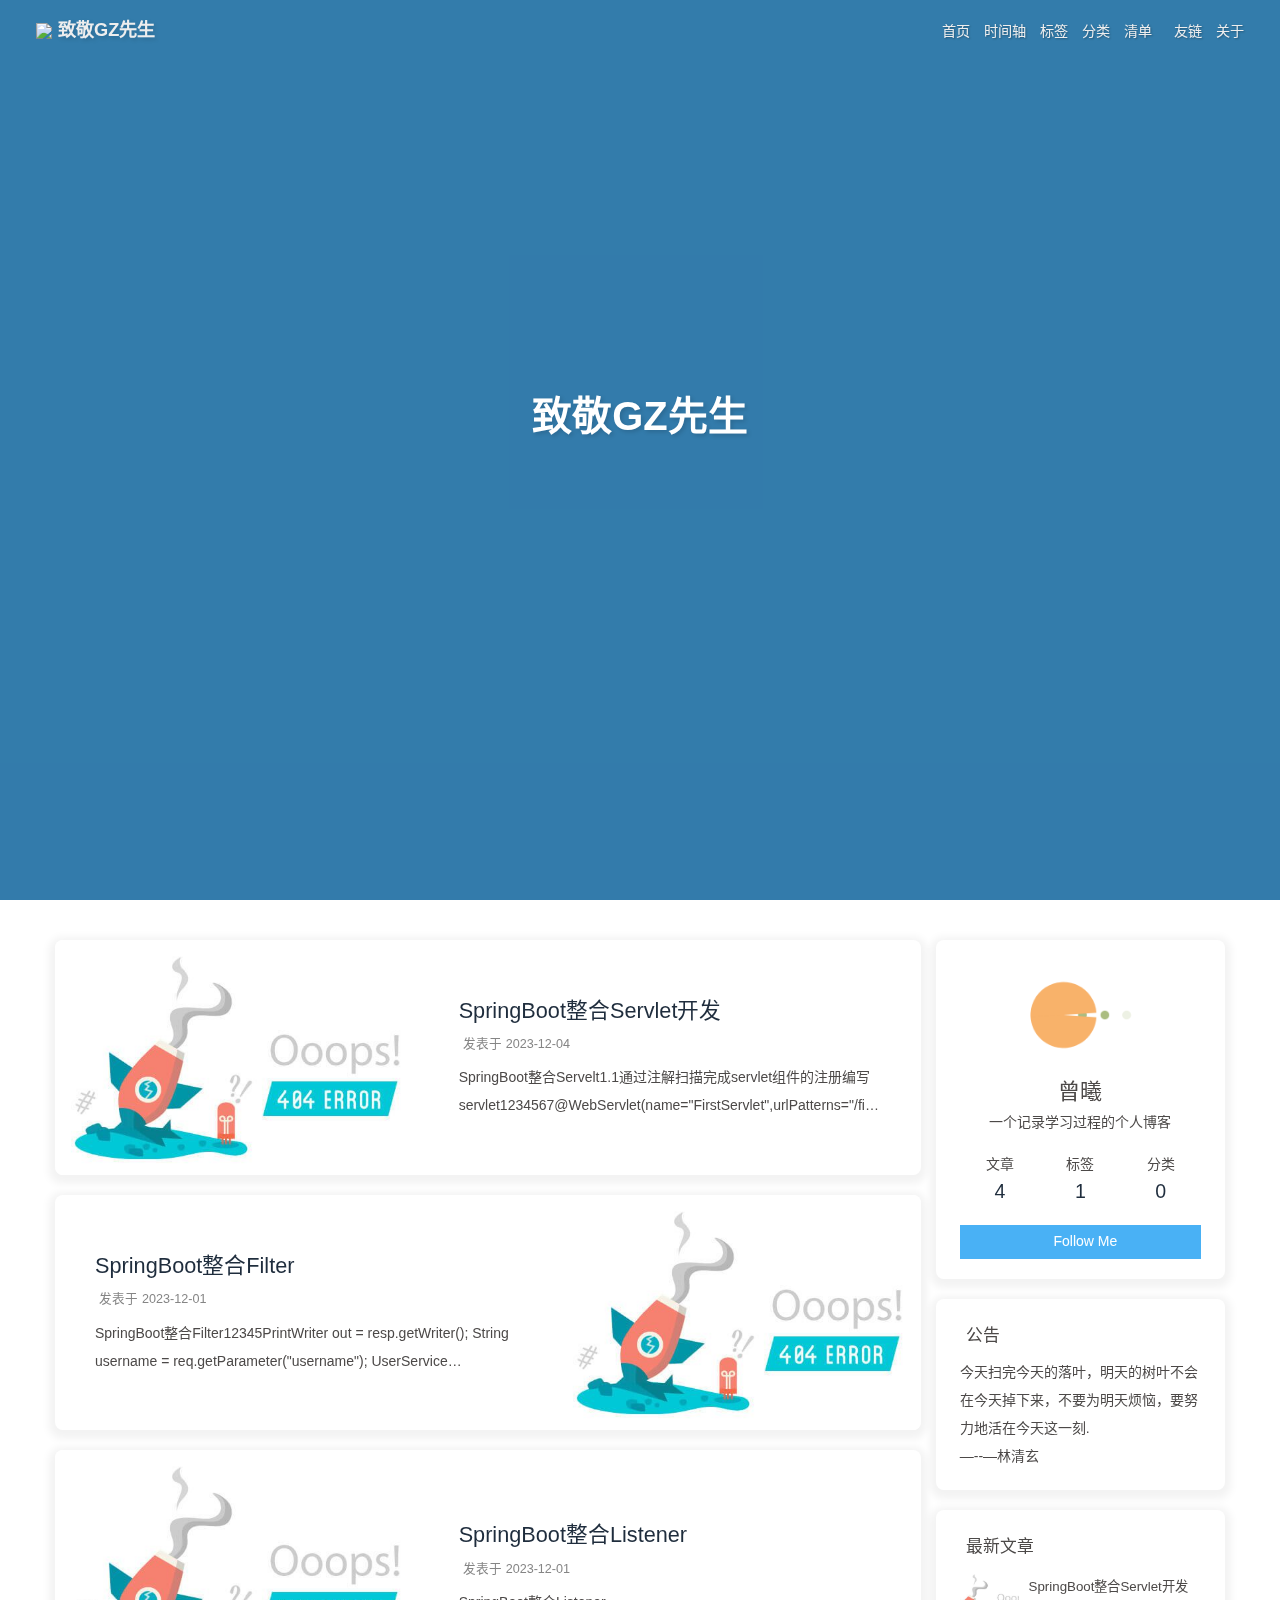
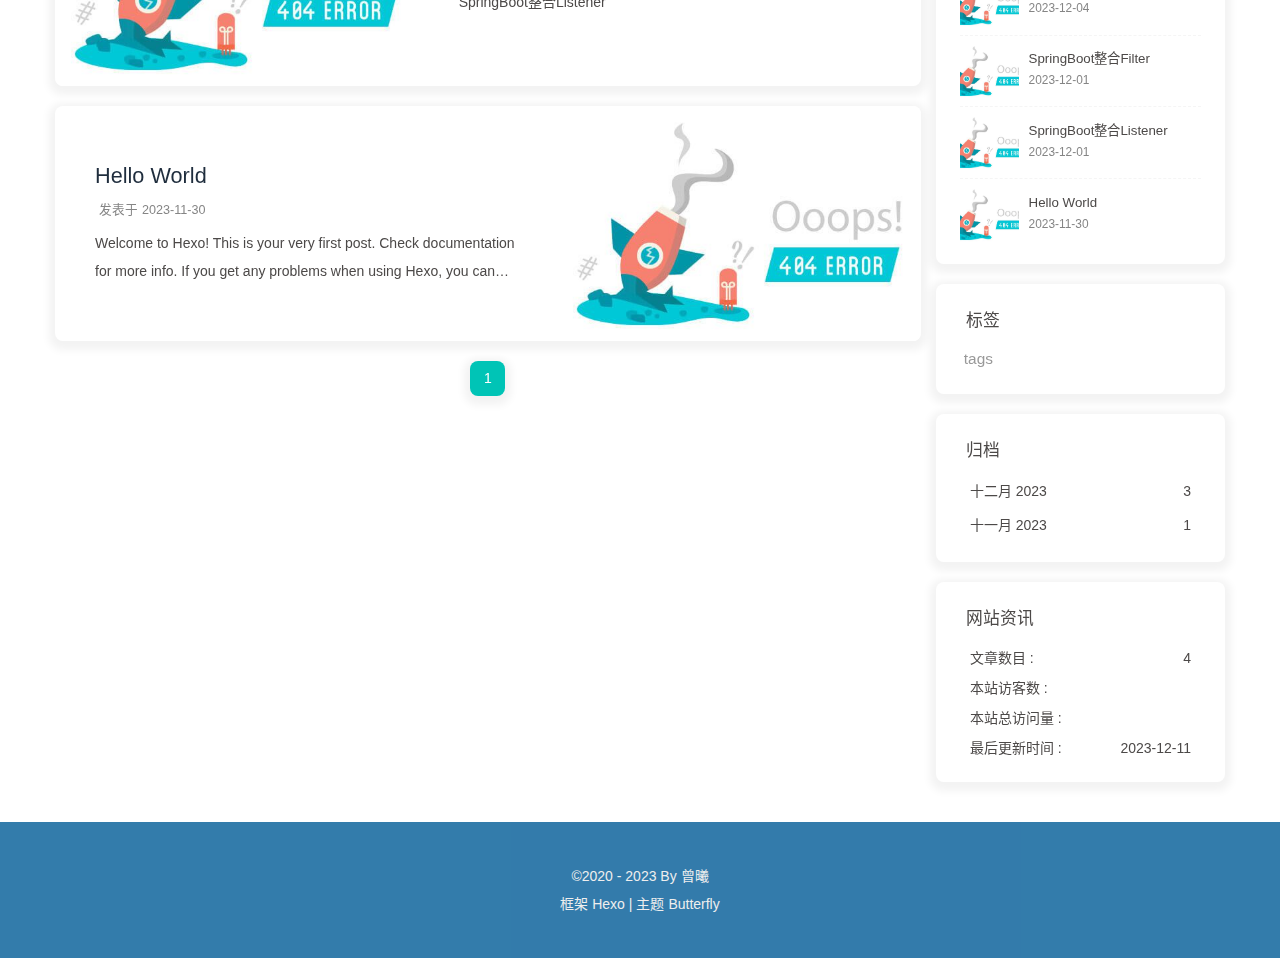
==== commit 358a90a2: "Site updated: 2023-12-11 19:52:00" ====
--- a/index.html
+++ b/index.html
@@ -54,7 +54,7 @@
   isHome: true,
   isHighlightShrink: false,
   isToc: false,
-  postUpdate: '2023-12-11 15:29:59'
+  postUpdate: '2023-12-11 19:51:51'
 }</script><script>(win=>{
       win.saveToLocal = {
         set: (key, value, ttl) => {
@@ -151,12 +151,12 @@
         }
       }
       detectApple()
-    })(window)</script><meta name="generator" content="Hexo 7.0.0"></head><body><div id="web_bg"></div><div id="sidebar"><div id="menu-mask"></div><div id="sidebar-menus"><div class="avatar-img is-center"><img src="http://m.imeitou.com/uploads/allimg/220619/6-220619102I7.jpg" onerror="onerror=null;src='/img/friend_404.gif'" alt="avatar"/></div><div class="sidebar-site-data site-data is-center"><a href="/archives/"><div class="headline">文章</div><div class="length-num">4</div></a><a href="/tags/"><div class="headline">标签</div><div class="length-num">1</div></a><a href="/categories/"><div class="headline">分类</div><div class="length-num">0</div></a></div><hr class="custom-hr"/><div class="menus_items"><div class="menus_item"><a class="site-page" href="/"><i class="fa-fw fas fa-home"></i><span> 首页</span></a></div><div class="menus_item"><a class="site-page" href="/archives/"><i class="fa-fw fas fa-archive"></i><span> 时间轴</span></a></div><div class="menus_item"><a class="site-page" href="/tags/"><i class="fa-fw fas fa-tags"></i><span> 标签</span></a></div><div class="menus_item"><a class="site-page" href="/categories/"><i class="fa-fw fas fa-folder-open"></i><span> 分类</span></a></div><div class="menus_item"><a class="site-page group" href="javascript:void(0);"><i class="fa-fw fa fa-heartbeat"></i><span> 清单</span><i class="fas fa-chevron-down"></i></a><ul class="menus_item_child"><li><a class="site-page child" href="/music/"><i class="fa-fw fas fa-music"></i><span> 音乐</span></a></li><li><a class="site-page child" href="/Gallery/"><i class="fa-fw fas fa-images"></i><span> 照片</span></a></li><li><a class="site-page child" href="/movies/"><i class="fa-fw fas fa-video"></i><span> 电影</span></a></li></ul></div><div class="menus_item"><a class="site-page" href="/link/"><i class="fa-fw fas fa-link"></i><span> 友链</span></a></div><div class="menus_item"><a class="site-page" href="/about/"><i class="fa-fw fas fa-heart"></i><span> 关于</span></a></div></div></div></div><div class="page" id="body-wrap"><header class="full_page" id="page-header" style="background-image: url('https://img1.baidu.com/it/u=3196315839,3645535890&amp;fm=253&amp;fmt=auto&amp;app=138&amp;f=JPEG?w=889&amp;h=500')"><nav id="nav"><span id="blog-info"><a href="/" title="致敬GZ先生"><img class="site-icon" src="http://m.imeitou.com/uploads/allimg/220619/6-220619102I7.jpg"/><span class="site-name">致敬GZ先生</span></a></span><div id="menus"><div class="menus_items"><div class="menus_item"><a class="site-page" href="/"><i class="fa-fw fas fa-home"></i><span> 首页</span></a></div><div class="menus_item"><a class="site-page" href="/archives/"><i class="fa-fw fas fa-archive"></i><span> 时间轴</span></a></div><div class="menus_item"><a class="site-page" href="/tags/"><i class="fa-fw fas fa-tags"></i><span> 标签</span></a></div><div class="menus_item"><a class="site-page" href="/categories/"><i class="fa-fw fas fa-folder-open"></i><span> 分类</span></a></div><div class="menus_item"><a class="site-page group" href="javascript:void(0);"><i class="fa-fw fa fa-heartbeat"></i><span> 清单</span><i class="fas fa-chevron-down"></i></a><ul class="menus_item_child"><li><a class="site-page child" href="/music/"><i class="fa-fw fas fa-music"></i><span> 音乐</span></a></li><li><a class="site-page child" href="/Gallery/"><i class="fa-fw fas fa-images"></i><span> 照片</span></a></li><li><a class="site-page child" href="/movies/"><i class="fa-fw fas fa-video"></i><span> 电影</span></a></li></ul></div><div class="menus_item"><a class="site-page" href="/link/"><i class="fa-fw fas fa-link"></i><span> 友链</span></a></div><div class="menus_item"><a class="site-page" href="/about/"><i class="fa-fw fas fa-heart"></i><span> 关于</span></a></div></div><div id="toggle-menu"><a class="site-page" href="javascript:void(0);"><i class="fas fa-bars fa-fw"></i></a></div></div></nav><div id="site-info"><h1 id="site-title">致敬GZ先生</h1><div id="site-subtitle"><span id="subtitle"></span></div></div><div id="scroll-down"><i class="fas fa-angle-down scroll-down-effects"></i></div></header><main class="layout" id="content-inner"><div class="recent-posts" id="recent-posts"><div class="recent-post-item"><div class="post_cover left"><a href="/2023/12/04/SpringBoot%E6%95%B4%E5%90%88web%E5%BC%80%E5%8F%91/" title="SpringBoot整合Servlet开发"><img class="post-bg" src="https://i.loli.net/2020/05/01/gkihqEjXxJ5UZ1C.jpg" onerror="this.onerror=null;this.src='/img/404.jpg'" alt="SpringBoot整合Servlet开发"></a></div><div class="recent-post-info"><a class="article-title" href="/2023/12/04/SpringBoot%E6%95%B4%E5%90%88web%E5%BC%80%E5%8F%91/" title="SpringBoot整合Servlet开发">SpringBoot整合Servlet开发</a><div class="article-meta-wrap"><span class="post-meta-date"><i class="far fa-calendar-alt"></i><span class="article-meta-label">发表于</span><time datetime="2023-12-04T03:55:44.000Z" title="发表于 2023-12-04 11:55:44">2023-12-04</time></span></div><div class="content">SpringBoot整合Servelt1.1通过注解扫描完成servlet组件的注册编写servlet1234567@WebServlet(name=&quot;FirstServlet&quot;,urlPatterns=&quot;/first&quot;)public class FirstServlet extends HttpServlet &#123;@Override	protected void doGet(HttpServletRequest req, HttpServletResponse resp) throws ServletException, IOException &#123;		System.out.println(&quot;FirstServlet............&quot;);	&#125;&#125;
-
-编写启动类1234567@SpringBootApplication@ServletComponentScan //在springBoot启动时会扫描@WebServlet，并将该类实例化public class App &#123;	p ...</div></div></div><div class="recent-post-item"><div class="post_cover right"><a href="/2023/12/01/SpringBoot%E6%95%B4%E5%90%88Filter/" title="SpringBoot整合Filter"><img class="post-bg" src="https://img2.baidu.com/it/u=2164804156,3068738387&amp;fm=253&amp;fmt=auto&amp;app=138&amp;f=JPEG?w=500&amp;h=1000" onerror="this.onerror=null;this.src='/img/404.jpg'" alt="SpringBoot整合Filter"></a></div><div class="recent-post-info"><a class="article-title" href="/2023/12/01/SpringBoot%E6%95%B4%E5%90%88Filter/" title="SpringBoot整合Filter">SpringBoot整合Filter</a><div class="article-meta-wrap"><span class="post-meta-date"><i class="far fa-calendar-alt"></i><span class="article-meta-label">发表于</span><time datetime="2023-12-01T06:34:58.267Z" title="发表于 2023-12-01 14:34:58">2023-12-01</time></span></div><div class="content">SpringBoot整合Filter12345PrintWriter out  = resp.getWriter();		String username = req.getParameter(&quot;username&quot;);		UserService userService = new UserServiceImpl();		User user = userService.getUser(username);		String str = JSON.toJSONString(user);
+    })(window)</script><meta name="generator" content="Hexo 7.0.0"></head><body><div id="web_bg"></div><div id="sidebar"><div id="menu-mask"></div><div id="sidebar-menus"><div class="avatar-img is-center"><img src="http://m.imeitou.com/uploads/allimg/220619/6-220619102I7.jpg" onerror="onerror=null;src='/img/friend_404.gif'" alt="avatar"/></div><div class="sidebar-site-data site-data is-center"><a href="/archives/"><div class="headline">文章</div><div class="length-num">4</div></a><a href="/tags/"><div class="headline">标签</div><div class="length-num">1</div></a><a href="/categories/"><div class="headline">分类</div><div class="length-num">0</div></a></div><hr class="custom-hr"/><div class="menus_items"><div class="menus_item"><a class="site-page" href="/"><i class="fa-fw fas fa-home"></i><span> 首页</span></a></div><div class="menus_item"><a class="site-page" href="/archives/"><i class="fa-fw fas fa-archive"></i><span> 时间轴</span></a></div><div class="menus_item"><a class="site-page" href="/tags/"><i class="fa-fw fas fa-tags"></i><span> 标签</span></a></div><div class="menus_item"><a class="site-page" href="/categories/"><i class="fa-fw fas fa-folder-open"></i><span> 分类</span></a></div><div class="menus_item"><a class="site-page group" href="javascript:void(0);"><i class="fa-fw fa fa-heartbeat"></i><span> 清单</span><i class="fas fa-chevron-down"></i></a><ul class="menus_item_child"><li><a class="site-page child" href="/music/"><i class="fa-fw fas fa-music"></i><span> 音乐</span></a></li><li><a class="site-page child" href="/Gallery/"><i class="fa-fw fas fa-images"></i><span> 照片</span></a></li><li><a class="site-page child" href="/movies/"><i class="fa-fw fas fa-video"></i><span> 电影</span></a></li></ul></div><div class="menus_item"><a class="site-page" href="/link/"><i class="fa-fw fas fa-link"></i><span> 友链</span></a></div><div class="menus_item"><a class="site-page" href="/about/"><i class="fa-fw fas fa-heart"></i><span> 关于</span></a></div></div></div></div><div class="page" id="body-wrap"><header class="full_page" id="page-header" style="background-image: url('https://img1.baidu.com/it/u=3196315839,3645535890&amp;fm=253&amp;fmt=auto&amp;app=138&amp;f=JPEG?w=889&amp;h=500')"><nav id="nav"><span id="blog-info"><a href="/" title="致敬GZ先生"><img class="site-icon" src="http://m.imeitou.com/uploads/allimg/220619/6-220619102I7.jpg"/><span class="site-name">致敬GZ先生</span></a></span><div id="menus"><div class="menus_items"><div class="menus_item"><a class="site-page" href="/"><i class="fa-fw fas fa-home"></i><span> 首页</span></a></div><div class="menus_item"><a class="site-page" href="/archives/"><i class="fa-fw fas fa-archive"></i><span> 时间轴</span></a></div><div class="menus_item"><a class="site-page" href="/tags/"><i class="fa-fw fas fa-tags"></i><span> 标签</span></a></div><div class="menus_item"><a class="site-page" href="/categories/"><i class="fa-fw fas fa-folder-open"></i><span> 分类</span></a></div><div class="menus_item"><a class="site-page group" href="javascript:void(0);"><i class="fa-fw fa fa-heartbeat"></i><span> 清单</span><i class="fas fa-chevron-down"></i></a><ul class="menus_item_child"><li><a class="site-page child" href="/music/"><i class="fa-fw fas fa-music"></i><span> 音乐</span></a></li><li><a class="site-page child" href="/Gallery/"><i class="fa-fw fas fa-images"></i><span> 照片</span></a></li><li><a class="site-page child" href="/movies/"><i class="fa-fw fas fa-video"></i><span> 电影</span></a></li></ul></div><div class="menus_item"><a class="site-page" href="/link/"><i class="fa-fw fas fa-link"></i><span> 友链</span></a></div><div class="menus_item"><a class="site-page" href="/about/"><i class="fa-fw fas fa-heart"></i><span> 关于</span></a></div></div><div id="toggle-menu"><a class="site-page" href="javascript:void(0);"><i class="fas fa-bars fa-fw"></i></a></div></div></nav><div id="site-info"><h1 id="site-title">致敬GZ先生</h1><div id="site-subtitle"><span id="subtitle"></span></div></div><div id="scroll-down"><i class="fas fa-angle-down scroll-down-effects"></i></div></header><main class="layout" id="content-inner"><div class="recent-posts" id="recent-posts"><div class="recent-post-item"><div class="post_cover left"><a href="/2023/12/04/SpringBoot%E6%95%B4%E5%90%88web%E5%BC%80%E5%8F%91/" title="SpringBoot整合Servlet开发"><img class="post-bg" src="https://img2.baidu.com/it/u=3876882536,3072541815&amp;fm=253&amp;fmt=auto&amp;app=138&amp;f=JPEG?w=500&amp;h=615" onerror="this.onerror=null;this.src='/img/404.jpg'" alt="SpringBoot整合Servlet开发"></a></div><div class="recent-post-info"><a class="article-title" href="/2023/12/04/SpringBoot%E6%95%B4%E5%90%88web%E5%BC%80%E5%8F%91/" title="SpringBoot整合Servlet开发">SpringBoot整合Servlet开发</a><div class="article-meta-wrap"><span class="post-meta-date"><i class="far fa-calendar-alt"></i><span class="article-meta-label">发表于</span><time datetime="2023-12-04T03:55:44.000Z" title="发表于 2023-12-04 11:55:44">2023-12-04</time></span></div><div class="content">SpringBoot整合Servelt1.1通过注解扫描完成servlet组件的注册编写servlet1234567@WebServlet(name=&quot;FirstServlet&quot;,urlPatterns=&quot;/first&quot;)public class FirstServlet extends HttpServlet &#123;@Override	protected void doGet(HttpServletRequest req, HttpServletResponse resp) throws ServletException, IOException &#123;		System.out.println(&quot;FirstServlet............&quot;);	&#125;&#125;
+
+编写启动类1234567@SpringBootApplication@ServletComponentScan //在springBoot启动时会扫描@WebServlet，并将该类实例化public class App &#123;	p ...</div></div></div><div class="recent-post-item"><div class="post_cover right"><a href="/2023/12/01/SpringBoot%E6%95%B4%E5%90%88Filter/" title="SpringBoot整合Filter"><img class="post-bg" src="https://img2.baidu.com/it/u=3876882536,3072541815&amp;fm=253&amp;fmt=auto&amp;app=138&amp;f=JPEG?w=500&amp;h=615" onerror="this.onerror=null;this.src='/img/404.jpg'" alt="SpringBoot整合Filter"></a></div><div class="recent-post-info"><a class="article-title" href="/2023/12/01/SpringBoot%E6%95%B4%E5%90%88Filter/" title="SpringBoot整合Filter">SpringBoot整合Filter</a><div class="article-meta-wrap"><span class="post-meta-date"><i class="far fa-calendar-alt"></i><span class="article-meta-label">发表于</span><time datetime="2023-12-01T06:34:58.267Z" title="发表于 2023-12-01 14:34:58">2023-12-01</time></span></div><div class="content">SpringBoot整合Filter12345PrintWriter out  = resp.getWriter();		String username = req.getParameter(&quot;username&quot;);		UserService userService = new UserServiceImpl();		User user = userService.getUser(username);		String str = JSON.toJSONString(user);
 
 ​		out.write(str);
-</div></div></div><div class="recent-post-item"><div class="post_cover left"><a href="/2023/12/01/SpringBoot%E6%95%B4%E5%90%88Listener/" title="SpringBoot整合Listener"><img class="post-bg" src="https://img2.baidu.com/it/u=2164804156,3068738387&amp;fm=253&amp;fmt=auto&amp;app=138&amp;f=JPEG?w=500&amp;h=1000" onerror="this.onerror=null;this.src='/img/404.jpg'" alt="SpringBoot整合Listener"></a></div><div class="recent-post-info"><a class="article-title" href="/2023/12/01/SpringBoot%E6%95%B4%E5%90%88Listener/" title="SpringBoot整合Listener">SpringBoot整合Listener</a><div class="article-meta-wrap"><span class="post-meta-date"><i class="far fa-calendar-alt"></i><span class="article-meta-label">发表于</span><time datetime="2023-12-01T02:56:57.000Z" title="发表于 2023-12-01 10:56:57">2023-12-01</time></span></div><div class="content">SpringBoot整合Listener</div></div></div><div class="recent-post-item"><div class="post_cover right"><a href="/2023/11/30/hello-world/" title="Hello World"><img class="post-bg" src="https://img2.baidu.com/it/u=3876882536,3072541815&amp;fm=253&amp;fmt=auto&amp;app=138&amp;f=JPEG?w=500&amp;h=615" onerror="this.onerror=null;this.src='/img/404.jpg'" alt="Hello World"></a></div><div class="recent-post-info"><a class="article-title" href="/2023/11/30/hello-world/" title="Hello World">Hello World</a><div class="article-meta-wrap"><span class="post-meta-date"><i class="far fa-calendar-alt"></i><span class="article-meta-label">发表于</span><time datetime="2023-11-30T11:37:37.885Z" title="发表于 2023-11-30 19:37:37">2023-11-30</time></span></div><div class="content">Welcome to Hexo! This is your very first post. Check documentation for more info. If you get any problems when using Hexo, you can find the answer in troubleshooting or you can ask me on GitHub.
+</div></div></div><div class="recent-post-item"><div class="post_cover left"><a href="/2023/12/01/SpringBoot%E6%95%B4%E5%90%88Listener/" title="SpringBoot整合Listener"><img class="post-bg" src="https://img0.baidu.com/it/u=4254824409,796214573&amp;fm=253&amp;fmt=auto&amp;app=138&amp;f=JPEG?w=500&amp;h=1082" onerror="this.onerror=null;this.src='/img/404.jpg'" alt="SpringBoot整合Listener"></a></div><div class="recent-post-info"><a class="article-title" href="/2023/12/01/SpringBoot%E6%95%B4%E5%90%88Listener/" title="SpringBoot整合Listener">SpringBoot整合Listener</a><div class="article-meta-wrap"><span class="post-meta-date"><i class="far fa-calendar-alt"></i><span class="article-meta-label">发表于</span><time datetime="2023-12-01T02:56:57.000Z" title="发表于 2023-12-01 10:56:57">2023-12-01</time></span></div><div class="content">SpringBoot整合Listener</div></div></div><div class="recent-post-item"><div class="post_cover right"><a href="/2023/11/30/hello-world/" title="Hello World"><img class="post-bg" src="https://i.loli.net/2020/05/01/gkihqEjXxJ5UZ1C.jpg" onerror="this.onerror=null;this.src='/img/404.jpg'" alt="Hello World"></a></div><div class="recent-post-info"><a class="article-title" href="/2023/11/30/hello-world/" title="Hello World">Hello World</a><div class="article-meta-wrap"><span class="post-meta-date"><i class="far fa-calendar-alt"></i><span class="article-meta-label">发表于</span><time datetime="2023-11-30T11:37:37.885Z" title="发表于 2023-11-30 19:37:37">2023-11-30</time></span></div><div class="content">Welcome to Hexo! This is your very first post. Check documentation for more info. If you get any problems when using Hexo, you can find the answer in troubleshooting or you can ask me on GitHub.
 Quick StartCreate a new post1$ hexo new &quot;My New Post&quot;
 
 More info: Writing
@@ -169,7 +169,7 @@
 Deploy to remote sites1$ hexo deploy
 
 More info: Deployment
-</div></div></div><nav id="pagination"><div class="pagination"><span class="page-number current">1</span></div></nav></div><div class="aside-content" id="aside-content"><div class="card-widget card-info"><div class="is-center"><div class="avatar-img"><img src="http://m.imeitou.com/uploads/allimg/220619/6-220619102I7.jpg" onerror="this.onerror=null;this.src='/img/friend_404.gif'" alt="avatar"/></div><div class="author-info__name">曾曦</div><div class="author-info__description">一个记录学习过程的个人博客</div></div><div class="card-info-data site-data is-center"><a href="/archives/"><div class="headline">文章</div><div class="length-num">4</div></a><a href="/tags/"><div class="headline">标签</div><div class="length-num">1</div></a><a href="/categories/"><div class="headline">分类</div><div class="length-num">0</div></a></div><a id="card-info-btn" target="_blank" rel="noopener" href="https://github.com/xxxxxx"><i class="fab fa-github"></i><span>Follow Me</span></a></div><div class="card-widget card-announcement"><div class="item-headline"><i class="fas fa-bullhorn fa-shake"></i><span>公告</span></div><div class="announcement_content">This is my Blog</div></div><div class="sticky_layout"><div class="card-widget card-recent-post"><div class="item-headline"><i class="fas fa-history"></i><span>最新文章</span></div><div class="aside-list"><div class="aside-list-item"><a class="thumbnail" href="/2023/12/04/SpringBoot%E6%95%B4%E5%90%88web%E5%BC%80%E5%8F%91/" title="SpringBoot整合Servlet开发"><img src="https://i.loli.net/2020/05/01/gkihqEjXxJ5UZ1C.jpg" onerror="this.onerror=null;this.src='/img/404.jpg'" alt="SpringBoot整合Servlet开发"/></a><div class="content"><a class="title" href="/2023/12/04/SpringBoot%E6%95%B4%E5%90%88web%E5%BC%80%E5%8F%91/" title="SpringBoot整合Servlet开发">SpringBoot整合Servlet开发</a><time datetime="2023-12-04T03:55:44.000Z" title="发表于 2023-12-04 11:55:44">2023-12-04</time></div></div><div class="aside-list-item"><a class="thumbnail" href="/2023/12/01/SpringBoot%E6%95%B4%E5%90%88Filter/" title="SpringBoot整合Filter"><img src="https://img2.baidu.com/it/u=2164804156,3068738387&amp;fm=253&amp;fmt=auto&amp;app=138&amp;f=JPEG?w=500&amp;h=1000" onerror="this.onerror=null;this.src='/img/404.jpg'" alt="SpringBoot整合Filter"/></a><div class="content"><a class="title" href="/2023/12/01/SpringBoot%E6%95%B4%E5%90%88Filter/" title="SpringBoot整合Filter">SpringBoot整合Filter</a><time datetime="2023-12-01T06:34:58.267Z" title="发表于 2023-12-01 14:34:58">2023-12-01</time></div></div><div class="aside-list-item"><a class="thumbnail" href="/2023/12/01/SpringBoot%E6%95%B4%E5%90%88Listener/" title="SpringBoot整合Listener"><img src="https://img2.baidu.com/it/u=2164804156,3068738387&amp;fm=253&amp;fmt=auto&amp;app=138&amp;f=JPEG?w=500&amp;h=1000" onerror="this.onerror=null;this.src='/img/404.jpg'" alt="SpringBoot整合Listener"/></a><div class="content"><a class="title" href="/2023/12/01/SpringBoot%E6%95%B4%E5%90%88Listener/" title="SpringBoot整合Listener">SpringBoot整合Listener</a><time datetime="2023-12-01T02:56:57.000Z" title="发表于 2023-12-01 10:56:57">2023-12-01</time></div></div><div class="aside-list-item"><a class="thumbnail" href="/2023/11/30/hello-world/" title="Hello World"><img src="https://img2.baidu.com/it/u=3876882536,3072541815&amp;fm=253&amp;fmt=auto&amp;app=138&amp;f=JPEG?w=500&amp;h=615" onerror="this.onerror=null;this.src='/img/404.jpg'" alt="Hello World"/></a><div class="content"><a class="title" href="/2023/11/30/hello-world/" title="Hello World">Hello World</a><time datetime="2023-11-30T11:37:37.885Z" title="发表于 2023-11-30 19:37:37">2023-11-30</time></div></div></div></div><div class="card-widget card-tags"><div class="item-headline"><i class="fas fa-tags"></i><span>标签</span></div><div class="card-tag-cloud"><a href="/tags/tags/" style="font-size: 1.1em; color: #999">tags</a></div></div><div class="card-widget card-archives"><div class="item-headline"><i class="fas fa-archive"></i><span>归档</span></div><ul class="card-archive-list"><li class="card-archive-list-item"><a class="card-archive-list-link" href="/archives/2023/12/"><span class="card-archive-list-date">十二月 2023</span><span class="card-archive-list-count">3</span></a></li><li class="card-archive-list-item"><a class="card-archive-list-link" href="/archives/2023/11/"><span class="card-archive-list-date">十一月 2023</span><span class="card-archive-list-count">1</span></a></li></ul></div><div class="card-widget card-webinfo"><div class="item-headline"><i class="fas fa-chart-line"></i><span>网站资讯</span></div><div class="webinfo"><div class="webinfo-item"><div class="item-name">文章数目 :</div><div class="item-count">4</div></div><div class="webinfo-item"><div class="item-name">本站访客数 :</div><div class="item-count" id="busuanzi_value_site_uv"><i class="fa-solid fa-spinner fa-spin"></i></div></div><div class="webinfo-item"><div class="item-name">本站总访问量 :</div><div class="item-count" id="busuanzi_value_site_pv"><i class="fa-solid fa-spinner fa-spin"></i></div></div><div class="webinfo-item"><div class="item-name">最后更新时间 :</div><div class="item-count" id="last-push-date" data-lastPushDate="2023-12-11T07:29:59.843Z"><i class="fa-solid fa-spinner fa-spin"></i></div></div></div></div></div></div></main><footer id="footer" style="background-image: url('https://img1.baidu.com/it/u=3196315839,3645535890&amp;fm=253&amp;fmt=auto&amp;app=138&amp;f=JPEG?w=889&amp;h=500')"><div id="footer-wrap"><div class="copyright">&copy;2020 - 2023 By 曾曦</div><div class="framework-info"><span>框架 </span><a target="_blank" rel="noopener" href="https://hexo.io">Hexo</a><span class="footer-separator">|</span><span>主题 </span><a target="_blank" rel="noopener" href="https://github.com/jerryc127/hexo-theme-butterfly">Butterfly</a></div></div></footer></div><div id="rightside"><div id="rightside-config-hide"><button id="darkmode" type="button" title="浅色和深色模式转换"><i class="fas fa-adjust"></i></button><button id="hide-aside-btn" type="button" title="单栏和双栏切换"><i class="fas fa-arrows-alt-h"></i></button></div><div id="rightside-config-show"><button id="rightside-config" type="button" title="设置"><i class="fas fa-cog fa-spin"></i></button><button id="go-up" type="button" title="回到顶部"><span class="scroll-percent"></span><i class="fas fa-arrow-up"></i></button></div></div><div><script src="/js/utils.js"></script><script src="/js/main.js"></script><script src="https://cdn.jsdelivr.net/npm/@fancyapps/ui/dist/fancybox/fancybox.umd.min.js"></script><div class="js-pjax"><script>window.typedJSFn = {
+</div></div></div><nav id="pagination"><div class="pagination"><span class="page-number current">1</span></div></nav></div><div class="aside-content" id="aside-content"><div class="card-widget card-info"><div class="is-center"><div class="avatar-img"><img src="http://m.imeitou.com/uploads/allimg/220619/6-220619102I7.jpg" onerror="this.onerror=null;this.src='/img/friend_404.gif'" alt="avatar"/></div><div class="author-info__name">曾曦</div><div class="author-info__description">一个记录学习过程的个人博客</div></div><div class="card-info-data site-data is-center"><a href="/archives/"><div class="headline">文章</div><div class="length-num">4</div></a><a href="/tags/"><div class="headline">标签</div><div class="length-num">1</div></a><a href="/categories/"><div class="headline">分类</div><div class="length-num">0</div></a></div><a id="card-info-btn" target="_blank" rel="noopener" href="https://github.com/xxxxxx"><i class="fab fa-github"></i><span>Follow Me</span></a></div><div class="card-widget card-announcement"><div class="item-headline"><i class="fas fa-bullhorn fa-shake"></i><span>公告</span></div><div class="announcement_content">今天扫完今天的落叶，明天的树叶不会在今天掉下来，不要为明天烦恼，要努力地活在今天这一刻.</br>—--—林清玄</div></div><div class="sticky_layout"><div class="card-widget card-recent-post"><div class="item-headline"><i class="fas fa-history"></i><span>最新文章</span></div><div class="aside-list"><div class="aside-list-item"><a class="thumbnail" href="/2023/12/04/SpringBoot%E6%95%B4%E5%90%88web%E5%BC%80%E5%8F%91/" title="SpringBoot整合Servlet开发"><img src="https://img2.baidu.com/it/u=3876882536,3072541815&amp;fm=253&amp;fmt=auto&amp;app=138&amp;f=JPEG?w=500&amp;h=615" onerror="this.onerror=null;this.src='/img/404.jpg'" alt="SpringBoot整合Servlet开发"/></a><div class="content"><a class="title" href="/2023/12/04/SpringBoot%E6%95%B4%E5%90%88web%E5%BC%80%E5%8F%91/" title="SpringBoot整合Servlet开发">SpringBoot整合Servlet开发</a><time datetime="2023-12-04T03:55:44.000Z" title="发表于 2023-12-04 11:55:44">2023-12-04</time></div></div><div class="aside-list-item"><a class="thumbnail" href="/2023/12/01/SpringBoot%E6%95%B4%E5%90%88Filter/" title="SpringBoot整合Filter"><img src="https://img2.baidu.com/it/u=3876882536,3072541815&amp;fm=253&amp;fmt=auto&amp;app=138&amp;f=JPEG?w=500&amp;h=615" onerror="this.onerror=null;this.src='/img/404.jpg'" alt="SpringBoot整合Filter"/></a><div class="content"><a class="title" href="/2023/12/01/SpringBoot%E6%95%B4%E5%90%88Filter/" title="SpringBoot整合Filter">SpringBoot整合Filter</a><time datetime="2023-12-01T06:34:58.267Z" title="发表于 2023-12-01 14:34:58">2023-12-01</time></div></div><div class="aside-list-item"><a class="thumbnail" href="/2023/12/01/SpringBoot%E6%95%B4%E5%90%88Listener/" title="SpringBoot整合Listener"><img src="https://img0.baidu.com/it/u=4254824409,796214573&amp;fm=253&amp;fmt=auto&amp;app=138&amp;f=JPEG?w=500&amp;h=1082" onerror="this.onerror=null;this.src='/img/404.jpg'" alt="SpringBoot整合Listener"/></a><div class="content"><a class="title" href="/2023/12/01/SpringBoot%E6%95%B4%E5%90%88Listener/" title="SpringBoot整合Listener">SpringBoot整合Listener</a><time datetime="2023-12-01T02:56:57.000Z" title="发表于 2023-12-01 10:56:57">2023-12-01</time></div></div><div class="aside-list-item"><a class="thumbnail" href="/2023/11/30/hello-world/" title="Hello World"><img src="https://i.loli.net/2020/05/01/gkihqEjXxJ5UZ1C.jpg" onerror="this.onerror=null;this.src='/img/404.jpg'" alt="Hello World"/></a><div class="content"><a class="title" href="/2023/11/30/hello-world/" title="Hello World">Hello World</a><time datetime="2023-11-30T11:37:37.885Z" title="发表于 2023-11-30 19:37:37">2023-11-30</time></div></div></div></div><div class="card-widget card-tags"><div class="item-headline"><i class="fas fa-tags"></i><span>标签</span></div><div class="card-tag-cloud"><a href="/tags/tags/" style="font-size: 1.1em; color: #999">tags</a></div></div><div class="card-widget card-archives"><div class="item-headline"><i class="fas fa-archive"></i><span>归档</span></div><ul class="card-archive-list"><li class="card-archive-list-item"><a class="card-archive-list-link" href="/archives/2023/12/"><span class="card-archive-list-date">十二月 2023</span><span class="card-archive-list-count">3</span></a></li><li class="card-archive-list-item"><a class="card-archive-list-link" href="/archives/2023/11/"><span class="card-archive-list-date">十一月 2023</span><span class="card-archive-list-count">1</span></a></li></ul></div><div class="card-widget card-webinfo"><div class="item-headline"><i class="fas fa-chart-line"></i><span>网站资讯</span></div><div class="webinfo"><div class="webinfo-item"><div class="item-name">文章数目 :</div><div class="item-count">4</div></div><div class="webinfo-item"><div class="item-name">本站访客数 :</div><div class="item-count" id="busuanzi_value_site_uv"><i class="fa-solid fa-spinner fa-spin"></i></div></div><div class="webinfo-item"><div class="item-name">本站总访问量 :</div><div class="item-count" id="busuanzi_value_site_pv"><i class="fa-solid fa-spinner fa-spin"></i></div></div><div class="webinfo-item"><div class="item-name">最后更新时间 :</div><div class="item-count" id="last-push-date" data-lastPushDate="2023-12-11T11:51:51.705Z"><i class="fa-solid fa-spinner fa-spin"></i></div></div></div></div></div></div></main><footer id="footer" style="background-image: url('https://img1.baidu.com/it/u=3196315839,3645535890&amp;fm=253&amp;fmt=auto&amp;app=138&amp;f=JPEG?w=889&amp;h=500')"><div id="footer-wrap"><div class="copyright">&copy;2020 - 2023 By 曾曦</div><div class="framework-info"><span>框架 </span><a target="_blank" rel="noopener" href="https://hexo.io">Hexo</a><span class="footer-separator">|</span><span>主题 </span><a target="_blank" rel="noopener" href="https://github.com/jerryc127/hexo-theme-butterfly">Butterfly</a></div></div></footer></div><div id="rightside"><div id="rightside-config-hide"><button id="darkmode" type="button" title="浅色和深色模式转换"><i class="fas fa-adjust"></i></button><button id="hide-aside-btn" type="button" title="单栏和双栏切换"><i class="fas fa-arrows-alt-h"></i></button></div><div id="rightside-config-show"><button id="rightside-config" type="button" title="设置"><i class="fas fa-cog fa-spin"></i></button><button id="go-up" type="button" title="回到顶部"><span class="scroll-percent"></span><i class="fas fa-arrow-up"></i></button></div></div><div><script src="/js/utils.js"></script><script src="/js/main.js"></script><script src="https://cdn.jsdelivr.net/npm/@fancyapps/ui/dist/fancybox/fancybox.umd.min.js"></script><div class="js-pjax"><script>window.typedJSFn = {
   init: (str) => {
     window.typed = new Typed('#subtitle', Object.assign({
       strings: str,
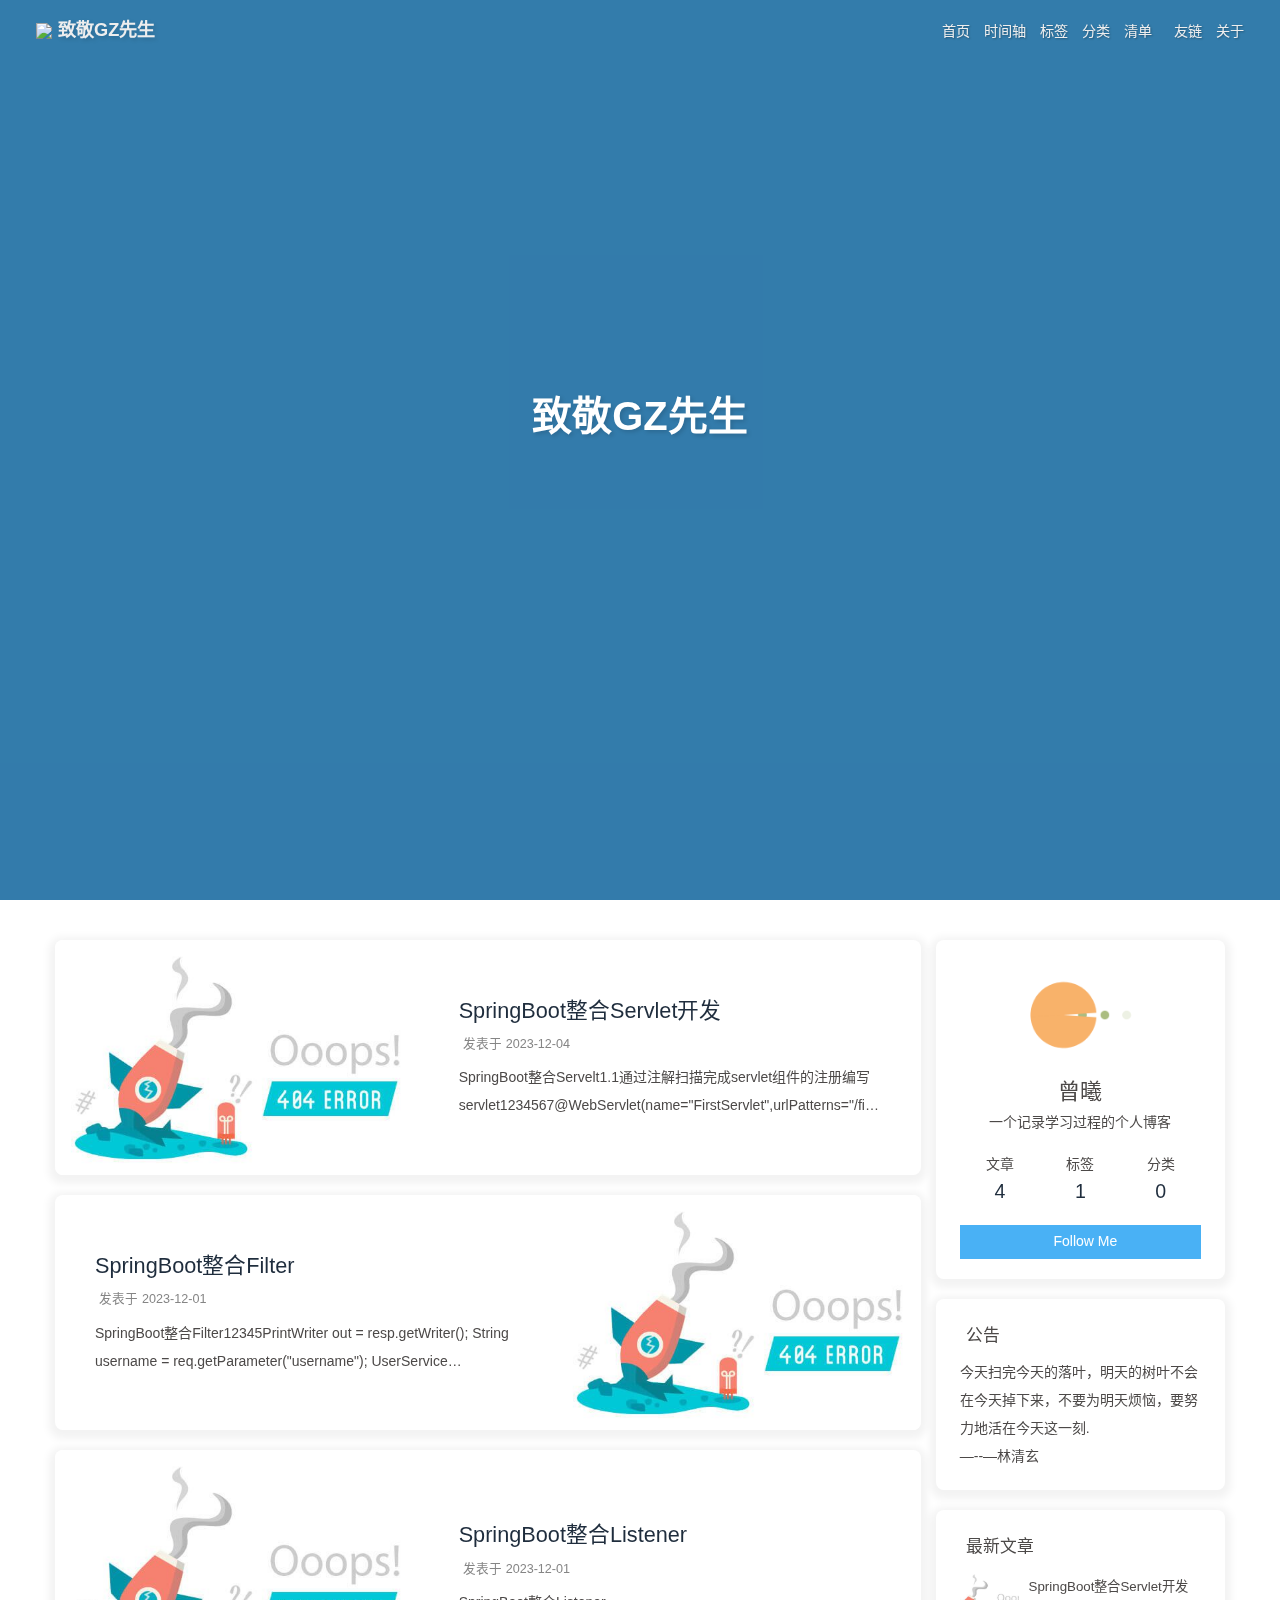
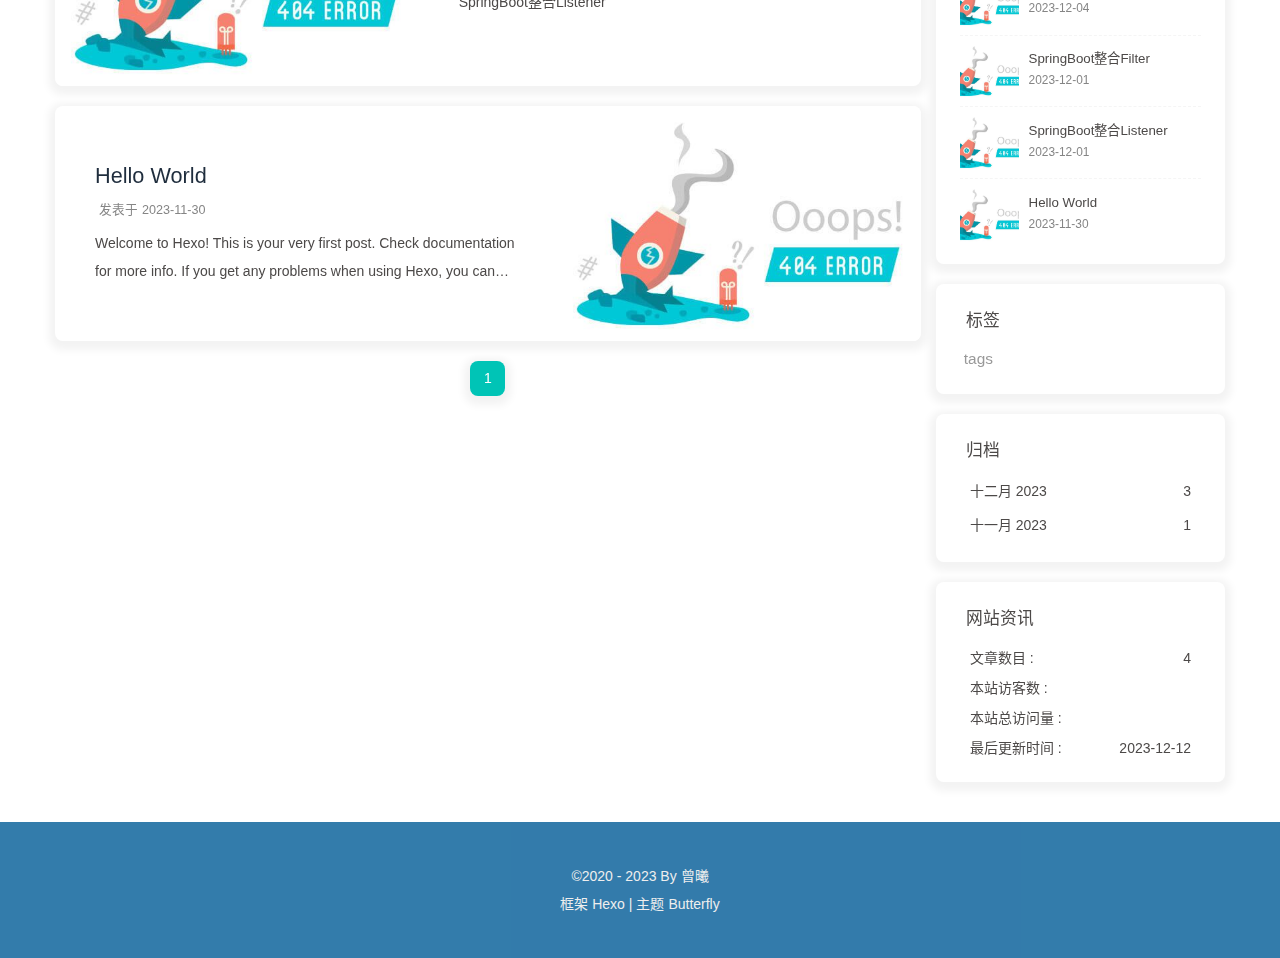
==== commit 85b492f9: "Site updated: 2023-12-12 11:34:57" ====
--- a/index.html
+++ b/index.html
@@ -9,7 +9,7 @@
 <meta property="article:author" content="曾曦">
 <meta property="article:tag" content="java,学习,简单">
 <meta name="twitter:card" content="summary">
-<meta name="twitter:image" content="http://m.imeitou.com/uploads/allimg/220619/6-220619102I7.jpg"><link rel="shortcut icon" href="/img/favicon.png"><link rel="canonical" href="http://zengxi.cc/index.html"><link rel="preconnect" href="//cdn.jsdelivr.net"/><link rel="preconnect" href="//busuanzi.ibruce.info"/><link rel="stylesheet" href="/css/index.css"><link rel="stylesheet" href="https://cdn.jsdelivr.net/npm/@fortawesome/fontawesome-free/css/all.min.css"><link rel="stylesheet" href="https://cdn.jsdelivr.net/npm/@fancyapps/ui/dist/fancybox/fancybox.min.css" media="print" onload="this.media='all'"><script>const GLOBAL_CONFIG = {
+<meta name="twitter:image" content="http://m.imeitou.com/uploads/allimg/220619/6-220619102I7.jpg"><link rel="shortcut icon" href="https://img2.baidu.com/it/u=2403025369,1846342449&fm=253&fmt=auto&app=138&f=JPEG?w=500&h=500"><link rel="canonical" href="http://zengxi.cc/index.html"><link rel="preconnect" href="//cdn.jsdelivr.net"/><link rel="preconnect" href="//busuanzi.ibruce.info"/><link rel="stylesheet" href="/css/index.css"><link rel="stylesheet" href="https://cdn.jsdelivr.net/npm/@fortawesome/fontawesome-free/css/all.min.css"><link rel="stylesheet" href="https://cdn.jsdelivr.net/npm/@fancyapps/ui/dist/fancybox/fancybox.min.css" media="print" onload="this.media='all'"><script>const GLOBAL_CONFIG = {
   root: '/',
   algolia: undefined,
   localSearch: undefined,
@@ -54,7 +54,7 @@
   isHome: true,
   isHighlightShrink: false,
   isToc: false,
-  postUpdate: '2023-12-11 19:51:51'
+  postUpdate: '2023-12-12 11:34:50'
 }</script><script>(win=>{
       win.saveToLocal = {
         set: (key, value, ttl) => {
@@ -151,12 +151,12 @@
         }
       }
       detectApple()
-    })(window)</script><meta name="generator" content="Hexo 7.0.0"></head><body><div id="web_bg"></div><div id="sidebar"><div id="menu-mask"></div><div id="sidebar-menus"><div class="avatar-img is-center"><img src="http://m.imeitou.com/uploads/allimg/220619/6-220619102I7.jpg" onerror="onerror=null;src='/img/friend_404.gif'" alt="avatar"/></div><div class="sidebar-site-data site-data is-center"><a href="/archives/"><div class="headline">文章</div><div class="length-num">4</div></a><a href="/tags/"><div class="headline">标签</div><div class="length-num">1</div></a><a href="/categories/"><div class="headline">分类</div><div class="length-num">0</div></a></div><hr class="custom-hr"/><div class="menus_items"><div class="menus_item"><a class="site-page" href="/"><i class="fa-fw fas fa-home"></i><span> 首页</span></a></div><div class="menus_item"><a class="site-page" href="/archives/"><i class="fa-fw fas fa-archive"></i><span> 时间轴</span></a></div><div class="menus_item"><a class="site-page" href="/tags/"><i class="fa-fw fas fa-tags"></i><span> 标签</span></a></div><div class="menus_item"><a class="site-page" href="/categories/"><i class="fa-fw fas fa-folder-open"></i><span> 分类</span></a></div><div class="menus_item"><a class="site-page group" href="javascript:void(0);"><i class="fa-fw fa fa-heartbeat"></i><span> 清单</span><i class="fas fa-chevron-down"></i></a><ul class="menus_item_child"><li><a class="site-page child" href="/music/"><i class="fa-fw fas fa-music"></i><span> 音乐</span></a></li><li><a class="site-page child" href="/Gallery/"><i class="fa-fw fas fa-images"></i><span> 照片</span></a></li><li><a class="site-page child" href="/movies/"><i class="fa-fw fas fa-video"></i><span> 电影</span></a></li></ul></div><div class="menus_item"><a class="site-page" href="/link/"><i class="fa-fw fas fa-link"></i><span> 友链</span></a></div><div class="menus_item"><a class="site-page" href="/about/"><i class="fa-fw fas fa-heart"></i><span> 关于</span></a></div></div></div></div><div class="page" id="body-wrap"><header class="full_page" id="page-header" style="background-image: url('https://img1.baidu.com/it/u=3196315839,3645535890&amp;fm=253&amp;fmt=auto&amp;app=138&amp;f=JPEG?w=889&amp;h=500')"><nav id="nav"><span id="blog-info"><a href="/" title="致敬GZ先生"><img class="site-icon" src="http://m.imeitou.com/uploads/allimg/220619/6-220619102I7.jpg"/><span class="site-name">致敬GZ先生</span></a></span><div id="menus"><div class="menus_items"><div class="menus_item"><a class="site-page" href="/"><i class="fa-fw fas fa-home"></i><span> 首页</span></a></div><div class="menus_item"><a class="site-page" href="/archives/"><i class="fa-fw fas fa-archive"></i><span> 时间轴</span></a></div><div class="menus_item"><a class="site-page" href="/tags/"><i class="fa-fw fas fa-tags"></i><span> 标签</span></a></div><div class="menus_item"><a class="site-page" href="/categories/"><i class="fa-fw fas fa-folder-open"></i><span> 分类</span></a></div><div class="menus_item"><a class="site-page group" href="javascript:void(0);"><i class="fa-fw fa fa-heartbeat"></i><span> 清单</span><i class="fas fa-chevron-down"></i></a><ul class="menus_item_child"><li><a class="site-page child" href="/music/"><i class="fa-fw fas fa-music"></i><span> 音乐</span></a></li><li><a class="site-page child" href="/Gallery/"><i class="fa-fw fas fa-images"></i><span> 照片</span></a></li><li><a class="site-page child" href="/movies/"><i class="fa-fw fas fa-video"></i><span> 电影</span></a></li></ul></div><div class="menus_item"><a class="site-page" href="/link/"><i class="fa-fw fas fa-link"></i><span> 友链</span></a></div><div class="menus_item"><a class="site-page" href="/about/"><i class="fa-fw fas fa-heart"></i><span> 关于</span></a></div></div><div id="toggle-menu"><a class="site-page" href="javascript:void(0);"><i class="fas fa-bars fa-fw"></i></a></div></div></nav><div id="site-info"><h1 id="site-title">致敬GZ先生</h1><div id="site-subtitle"><span id="subtitle"></span></div></div><div id="scroll-down"><i class="fas fa-angle-down scroll-down-effects"></i></div></header><main class="layout" id="content-inner"><div class="recent-posts" id="recent-posts"><div class="recent-post-item"><div class="post_cover left"><a href="/2023/12/04/SpringBoot%E6%95%B4%E5%90%88web%E5%BC%80%E5%8F%91/" title="SpringBoot整合Servlet开发"><img class="post-bg" src="https://img2.baidu.com/it/u=3876882536,3072541815&amp;fm=253&amp;fmt=auto&amp;app=138&amp;f=JPEG?w=500&amp;h=615" onerror="this.onerror=null;this.src='/img/404.jpg'" alt="SpringBoot整合Servlet开发"></a></div><div class="recent-post-info"><a class="article-title" href="/2023/12/04/SpringBoot%E6%95%B4%E5%90%88web%E5%BC%80%E5%8F%91/" title="SpringBoot整合Servlet开发">SpringBoot整合Servlet开发</a><div class="article-meta-wrap"><span class="post-meta-date"><i class="far fa-calendar-alt"></i><span class="article-meta-label">发表于</span><time datetime="2023-12-04T03:55:44.000Z" title="发表于 2023-12-04 11:55:44">2023-12-04</time></span></div><div class="content">SpringBoot整合Servelt1.1通过注解扫描完成servlet组件的注册编写servlet1234567@WebServlet(name=&quot;FirstServlet&quot;,urlPatterns=&quot;/first&quot;)public class FirstServlet extends HttpServlet &#123;@Override	protected void doGet(HttpServletRequest req, HttpServletResponse resp) throws ServletException, IOException &#123;		System.out.println(&quot;FirstServlet............&quot;);	&#125;&#125;
+    })(window)</script><meta name="generator" content="Hexo 7.0.0"></head><body><div id="web_bg"></div><div id="sidebar"><div id="menu-mask"></div><div id="sidebar-menus"><div class="avatar-img is-center"><img src="http://m.imeitou.com/uploads/allimg/220619/6-220619102I7.jpg" onerror="onerror=null;src='/img/friend_404.gif'" alt="avatar"/></div><div class="sidebar-site-data site-data is-center"><a href="/archives/"><div class="headline">文章</div><div class="length-num">4</div></a><a href="/tags/"><div class="headline">标签</div><div class="length-num">1</div></a><a href="/categories/"><div class="headline">分类</div><div class="length-num">0</div></a></div><hr class="custom-hr"/><div class="menus_items"><div class="menus_item"><a class="site-page" href="/"><i class="fa-fw fas fa-home"></i><span> 首页</span></a></div><div class="menus_item"><a class="site-page" href="/archives/"><i class="fa-fw fas fa-archive"></i><span> 时间轴</span></a></div><div class="menus_item"><a class="site-page" href="/tags/"><i class="fa-fw fas fa-tags"></i><span> 标签</span></a></div><div class="menus_item"><a class="site-page" href="/categories/"><i class="fa-fw fas fa-folder-open"></i><span> 分类</span></a></div><div class="menus_item"><a class="site-page group" href="javascript:void(0);"><i class="fa-fw fa fa-heartbeat"></i><span> 清单</span><i class="fas fa-chevron-down"></i></a><ul class="menus_item_child"><li><a class="site-page child" href="/music/"><i class="fa-fw fas fa-music"></i><span> 音乐</span></a></li><li><a class="site-page child" href="/Gallery/"><i class="fa-fw fas fa-images"></i><span> 照片</span></a></li><li><a class="site-page child" href="/movies/"><i class="fa-fw fas fa-video"></i><span> 电影</span></a></li></ul></div><div class="menus_item"><a class="site-page" href="/link/"><i class="fa-fw fas fa-link"></i><span> 友链</span></a></div><div class="menus_item"><a class="site-page" href="/about/"><i class="fa-fw fas fa-heart"></i><span> 关于</span></a></div></div></div></div><div class="page" id="body-wrap"><header class="full_page" id="page-header" style="background-image: url('https://img1.baidu.com/it/u=3196315839,3645535890&amp;fm=253&amp;fmt=auto&amp;app=138&amp;f=JPEG?w=889&amp;h=500')"><nav id="nav"><span id="blog-info"><a href="/" title="致敬GZ先生"><img class="site-icon" src="http://m.imeitou.com/uploads/allimg/220619/6-220619102I7.jpg"/><span class="site-name">致敬GZ先生</span></a></span><div id="menus"><div class="menus_items"><div class="menus_item"><a class="site-page" href="/"><i class="fa-fw fas fa-home"></i><span> 首页</span></a></div><div class="menus_item"><a class="site-page" href="/archives/"><i class="fa-fw fas fa-archive"></i><span> 时间轴</span></a></div><div class="menus_item"><a class="site-page" href="/tags/"><i class="fa-fw fas fa-tags"></i><span> 标签</span></a></div><div class="menus_item"><a class="site-page" href="/categories/"><i class="fa-fw fas fa-folder-open"></i><span> 分类</span></a></div><div class="menus_item"><a class="site-page group" href="javascript:void(0);"><i class="fa-fw fa fa-heartbeat"></i><span> 清单</span><i class="fas fa-chevron-down"></i></a><ul class="menus_item_child"><li><a class="site-page child" href="/music/"><i class="fa-fw fas fa-music"></i><span> 音乐</span></a></li><li><a class="site-page child" href="/Gallery/"><i class="fa-fw fas fa-images"></i><span> 照片</span></a></li><li><a class="site-page child" href="/movies/"><i class="fa-fw fas fa-video"></i><span> 电影</span></a></li></ul></div><div class="menus_item"><a class="site-page" href="/link/"><i class="fa-fw fas fa-link"></i><span> 友链</span></a></div><div class="menus_item"><a class="site-page" href="/about/"><i class="fa-fw fas fa-heart"></i><span> 关于</span></a></div></div><div id="toggle-menu"><a class="site-page" href="javascript:void(0);"><i class="fas fa-bars fa-fw"></i></a></div></div></nav><div id="site-info"><h1 id="site-title">致敬GZ先生</h1><div id="site-subtitle"><span id="subtitle"></span></div></div><div id="scroll-down"><i class="fas fa-angle-down scroll-down-effects"></i></div></header><main class="layout" id="content-inner"><div class="recent-posts" id="recent-posts"><div class="recent-post-item"><div class="post_cover left"><a href="/2023/12/04/SpringBoot%E6%95%B4%E5%90%88web%E5%BC%80%E5%8F%91/" title="SpringBoot整合Servlet开发"><img class="post-bg" src="https://img0.baidu.com/it/u=4254824409,796214573&amp;fm=253&amp;fmt=auto&amp;app=138&amp;f=JPEG?w=500&amp;h=1082" onerror="this.onerror=null;this.src='/img/404.jpg'" alt="SpringBoot整合Servlet开发"></a></div><div class="recent-post-info"><a class="article-title" href="/2023/12/04/SpringBoot%E6%95%B4%E5%90%88web%E5%BC%80%E5%8F%91/" title="SpringBoot整合Servlet开发">SpringBoot整合Servlet开发</a><div class="article-meta-wrap"><span class="post-meta-date"><i class="far fa-calendar-alt"></i><span class="article-meta-label">发表于</span><time datetime="2023-12-04T03:55:44.000Z" title="发表于 2023-12-04 11:55:44">2023-12-04</time></span></div><div class="content">SpringBoot整合Servelt1.1通过注解扫描完成servlet组件的注册编写servlet1234567@WebServlet(name=&quot;FirstServlet&quot;,urlPatterns=&quot;/first&quot;)public class FirstServlet extends HttpServlet &#123;@Override	protected void doGet(HttpServletRequest req, HttpServletResponse resp) throws ServletException, IOException &#123;		System.out.println(&quot;FirstServlet............&quot;);	&#125;&#125;
 
 编写启动类1234567@SpringBootApplication@ServletComponentScan //在springBoot启动时会扫描@WebServlet，并将该类实例化public class App &#123;	p ...</div></div></div><div class="recent-post-item"><div class="post_cover right"><a href="/2023/12/01/SpringBoot%E6%95%B4%E5%90%88Filter/" title="SpringBoot整合Filter"><img class="post-bg" src="https://img2.baidu.com/it/u=3876882536,3072541815&amp;fm=253&amp;fmt=auto&amp;app=138&amp;f=JPEG?w=500&amp;h=615" onerror="this.onerror=null;this.src='/img/404.jpg'" alt="SpringBoot整合Filter"></a></div><div class="recent-post-info"><a class="article-title" href="/2023/12/01/SpringBoot%E6%95%B4%E5%90%88Filter/" title="SpringBoot整合Filter">SpringBoot整合Filter</a><div class="article-meta-wrap"><span class="post-meta-date"><i class="far fa-calendar-alt"></i><span class="article-meta-label">发表于</span><time datetime="2023-12-01T06:34:58.267Z" title="发表于 2023-12-01 14:34:58">2023-12-01</time></span></div><div class="content">SpringBoot整合Filter12345PrintWriter out  = resp.getWriter();		String username = req.getParameter(&quot;username&quot;);		UserService userService = new UserServiceImpl();		User user = userService.getUser(username);		String str = JSON.toJSONString(user);
 
 ​		out.write(str);
-</div></div></div><div class="recent-post-item"><div class="post_cover left"><a href="/2023/12/01/SpringBoot%E6%95%B4%E5%90%88Listener/" title="SpringBoot整合Listener"><img class="post-bg" src="https://img0.baidu.com/it/u=4254824409,796214573&amp;fm=253&amp;fmt=auto&amp;app=138&amp;f=JPEG?w=500&amp;h=1082" onerror="this.onerror=null;this.src='/img/404.jpg'" alt="SpringBoot整合Listener"></a></div><div class="recent-post-info"><a class="article-title" href="/2023/12/01/SpringBoot%E6%95%B4%E5%90%88Listener/" title="SpringBoot整合Listener">SpringBoot整合Listener</a><div class="article-meta-wrap"><span class="post-meta-date"><i class="far fa-calendar-alt"></i><span class="article-meta-label">发表于</span><time datetime="2023-12-01T02:56:57.000Z" title="发表于 2023-12-01 10:56:57">2023-12-01</time></span></div><div class="content">SpringBoot整合Listener</div></div></div><div class="recent-post-item"><div class="post_cover right"><a href="/2023/11/30/hello-world/" title="Hello World"><img class="post-bg" src="https://i.loli.net/2020/05/01/gkihqEjXxJ5UZ1C.jpg" onerror="this.onerror=null;this.src='/img/404.jpg'" alt="Hello World"></a></div><div class="recent-post-info"><a class="article-title" href="/2023/11/30/hello-world/" title="Hello World">Hello World</a><div class="article-meta-wrap"><span class="post-meta-date"><i class="far fa-calendar-alt"></i><span class="article-meta-label">发表于</span><time datetime="2023-11-30T11:37:37.885Z" title="发表于 2023-11-30 19:37:37">2023-11-30</time></span></div><div class="content">Welcome to Hexo! This is your very first post. Check documentation for more info. If you get any problems when using Hexo, you can find the answer in troubleshooting or you can ask me on GitHub.
+</div></div></div><div class="recent-post-item"><div class="post_cover left"><a href="/2023/12/01/SpringBoot%E6%95%B4%E5%90%88Listener/" title="SpringBoot整合Listener"><img class="post-bg" src="https://img2.baidu.com/it/u=3876882536,3072541815&amp;fm=253&amp;fmt=auto&amp;app=138&amp;f=JPEG?w=500&amp;h=615" onerror="this.onerror=null;this.src='/img/404.jpg'" alt="SpringBoot整合Listener"></a></div><div class="recent-post-info"><a class="article-title" href="/2023/12/01/SpringBoot%E6%95%B4%E5%90%88Listener/" title="SpringBoot整合Listener">SpringBoot整合Listener</a><div class="article-meta-wrap"><span class="post-meta-date"><i class="far fa-calendar-alt"></i><span class="article-meta-label">发表于</span><time datetime="2023-12-01T02:56:57.000Z" title="发表于 2023-12-01 10:56:57">2023-12-01</time></span></div><div class="content">SpringBoot整合Listener</div></div></div><div class="recent-post-item"><div class="post_cover right"><a href="/2023/11/30/hello-world/" title="Hello World"><img class="post-bg" src="https://img2.baidu.com/it/u=3876882536,3072541815&amp;fm=253&amp;fmt=auto&amp;app=138&amp;f=JPEG?w=500&amp;h=615" onerror="this.onerror=null;this.src='/img/404.jpg'" alt="Hello World"></a></div><div class="recent-post-info"><a class="article-title" href="/2023/11/30/hello-world/" title="Hello World">Hello World</a><div class="article-meta-wrap"><span class="post-meta-date"><i class="far fa-calendar-alt"></i><span class="article-meta-label">发表于</span><time datetime="2023-11-30T11:37:37.885Z" title="发表于 2023-11-30 19:37:37">2023-11-30</time></span></div><div class="content">Welcome to Hexo! This is your very first post. Check documentation for more info. If you get any problems when using Hexo, you can find the answer in troubleshooting or you can ask me on GitHub.
 Quick StartCreate a new post1$ hexo new &quot;My New Post&quot;
 
 More info: Writing
@@ -169,7 +169,7 @@
 Deploy to remote sites1$ hexo deploy
 
 More info: Deployment
-</div></div></div><nav id="pagination"><div class="pagination"><span class="page-number current">1</span></div></nav></div><div class="aside-content" id="aside-content"><div class="card-widget card-info"><div class="is-center"><div class="avatar-img"><img src="http://m.imeitou.com/uploads/allimg/220619/6-220619102I7.jpg" onerror="this.onerror=null;this.src='/img/friend_404.gif'" alt="avatar"/></div><div class="author-info__name">曾曦</div><div class="author-info__description">一个记录学习过程的个人博客</div></div><div class="card-info-data site-data is-center"><a href="/archives/"><div class="headline">文章</div><div class="length-num">4</div></a><a href="/tags/"><div class="headline">标签</div><div class="length-num">1</div></a><a href="/categories/"><div class="headline">分类</div><div class="length-num">0</div></a></div><a id="card-info-btn" target="_blank" rel="noopener" href="https://github.com/xxxxxx"><i class="fab fa-github"></i><span>Follow Me</span></a></div><div class="card-widget card-announcement"><div class="item-headline"><i class="fas fa-bullhorn fa-shake"></i><span>公告</span></div><div class="announcement_content">今天扫完今天的落叶，明天的树叶不会在今天掉下来，不要为明天烦恼，要努力地活在今天这一刻.</br>—--—林清玄</div></div><div class="sticky_layout"><div class="card-widget card-recent-post"><div class="item-headline"><i class="fas fa-history"></i><span>最新文章</span></div><div class="aside-list"><div class="aside-list-item"><a class="thumbnail" href="/2023/12/04/SpringBoot%E6%95%B4%E5%90%88web%E5%BC%80%E5%8F%91/" title="SpringBoot整合Servlet开发"><img src="https://img2.baidu.com/it/u=3876882536,3072541815&amp;fm=253&amp;fmt=auto&amp;app=138&amp;f=JPEG?w=500&amp;h=615" onerror="this.onerror=null;this.src='/img/404.jpg'" alt="SpringBoot整合Servlet开发"/></a><div class="content"><a class="title" href="/2023/12/04/SpringBoot%E6%95%B4%E5%90%88web%E5%BC%80%E5%8F%91/" title="SpringBoot整合Servlet开发">SpringBoot整合Servlet开发</a><time datetime="2023-12-04T03:55:44.000Z" title="发表于 2023-12-04 11:55:44">2023-12-04</time></div></div><div class="aside-list-item"><a class="thumbnail" href="/2023/12/01/SpringBoot%E6%95%B4%E5%90%88Filter/" title="SpringBoot整合Filter"><img src="https://img2.baidu.com/it/u=3876882536,3072541815&amp;fm=253&amp;fmt=auto&amp;app=138&amp;f=JPEG?w=500&amp;h=615" onerror="this.onerror=null;this.src='/img/404.jpg'" alt="SpringBoot整合Filter"/></a><div class="content"><a class="title" href="/2023/12/01/SpringBoot%E6%95%B4%E5%90%88Filter/" title="SpringBoot整合Filter">SpringBoot整合Filter</a><time datetime="2023-12-01T06:34:58.267Z" title="发表于 2023-12-01 14:34:58">2023-12-01</time></div></div><div class="aside-list-item"><a class="thumbnail" href="/2023/12/01/SpringBoot%E6%95%B4%E5%90%88Listener/" title="SpringBoot整合Listener"><img src="https://img0.baidu.com/it/u=4254824409,796214573&amp;fm=253&amp;fmt=auto&amp;app=138&amp;f=JPEG?w=500&amp;h=1082" onerror="this.onerror=null;this.src='/img/404.jpg'" alt="SpringBoot整合Listener"/></a><div class="content"><a class="title" href="/2023/12/01/SpringBoot%E6%95%B4%E5%90%88Listener/" title="SpringBoot整合Listener">SpringBoot整合Listener</a><time datetime="2023-12-01T02:56:57.000Z" title="发表于 2023-12-01 10:56:57">2023-12-01</time></div></div><div class="aside-list-item"><a class="thumbnail" href="/2023/11/30/hello-world/" title="Hello World"><img src="https://i.loli.net/2020/05/01/gkihqEjXxJ5UZ1C.jpg" onerror="this.onerror=null;this.src='/img/404.jpg'" alt="Hello World"/></a><div class="content"><a class="title" href="/2023/11/30/hello-world/" title="Hello World">Hello World</a><time datetime="2023-11-30T11:37:37.885Z" title="发表于 2023-11-30 19:37:37">2023-11-30</time></div></div></div></div><div class="card-widget card-tags"><div class="item-headline"><i class="fas fa-tags"></i><span>标签</span></div><div class="card-tag-cloud"><a href="/tags/tags/" style="font-size: 1.1em; color: #999">tags</a></div></div><div class="card-widget card-archives"><div class="item-headline"><i class="fas fa-archive"></i><span>归档</span></div><ul class="card-archive-list"><li class="card-archive-list-item"><a class="card-archive-list-link" href="/archives/2023/12/"><span class="card-archive-list-date">十二月 2023</span><span class="card-archive-list-count">3</span></a></li><li class="card-archive-list-item"><a class="card-archive-list-link" href="/archives/2023/11/"><span class="card-archive-list-date">十一月 2023</span><span class="card-archive-list-count">1</span></a></li></ul></div><div class="card-widget card-webinfo"><div class="item-headline"><i class="fas fa-chart-line"></i><span>网站资讯</span></div><div class="webinfo"><div class="webinfo-item"><div class="item-name">文章数目 :</div><div class="item-count">4</div></div><div class="webinfo-item"><div class="item-name">本站访客数 :</div><div class="item-count" id="busuanzi_value_site_uv"><i class="fa-solid fa-spinner fa-spin"></i></div></div><div class="webinfo-item"><div class="item-name">本站总访问量 :</div><div class="item-count" id="busuanzi_value_site_pv"><i class="fa-solid fa-spinner fa-spin"></i></div></div><div class="webinfo-item"><div class="item-name">最后更新时间 :</div><div class="item-count" id="last-push-date" data-lastPushDate="2023-12-11T11:51:51.705Z"><i class="fa-solid fa-spinner fa-spin"></i></div></div></div></div></div></div></main><footer id="footer" style="background-image: url('https://img1.baidu.com/it/u=3196315839,3645535890&amp;fm=253&amp;fmt=auto&amp;app=138&amp;f=JPEG?w=889&amp;h=500')"><div id="footer-wrap"><div class="copyright">&copy;2020 - 2023 By 曾曦</div><div class="framework-info"><span>框架 </span><a target="_blank" rel="noopener" href="https://hexo.io">Hexo</a><span class="footer-separator">|</span><span>主题 </span><a target="_blank" rel="noopener" href="https://github.com/jerryc127/hexo-theme-butterfly">Butterfly</a></div></div></footer></div><div id="rightside"><div id="rightside-config-hide"><button id="darkmode" type="button" title="浅色和深色模式转换"><i class="fas fa-adjust"></i></button><button id="hide-aside-btn" type="button" title="单栏和双栏切换"><i class="fas fa-arrows-alt-h"></i></button></div><div id="rightside-config-show"><button id="rightside-config" type="button" title="设置"><i class="fas fa-cog fa-spin"></i></button><button id="go-up" type="button" title="回到顶部"><span class="scroll-percent"></span><i class="fas fa-arrow-up"></i></button></div></div><div><script src="/js/utils.js"></script><script src="/js/main.js"></script><script src="https://cdn.jsdelivr.net/npm/@fancyapps/ui/dist/fancybox/fancybox.umd.min.js"></script><div class="js-pjax"><script>window.typedJSFn = {
+</div></div></div><nav id="pagination"><div class="pagination"><span class="page-number current">1</span></div></nav></div><div class="aside-content" id="aside-content"><div class="card-widget card-info"><div class="is-center"><div class="avatar-img"><img src="http://m.imeitou.com/uploads/allimg/220619/6-220619102I7.jpg" onerror="this.onerror=null;this.src='/img/friend_404.gif'" alt="avatar"/></div><div class="author-info__name">曾曦</div><div class="author-info__description">一个记录学习过程的个人博客</div></div><div class="card-info-data site-data is-center"><a href="/archives/"><div class="headline">文章</div><div class="length-num">4</div></a><a href="/tags/"><div class="headline">标签</div><div class="length-num">1</div></a><a href="/categories/"><div class="headline">分类</div><div class="length-num">0</div></a></div><a id="card-info-btn" target="_blank" rel="noopener" href="https://github.com/xxxxxx"><i class="fab fa-github"></i><span>Follow Me</span></a></div><div class="card-widget card-announcement"><div class="item-headline"><i class="fas fa-bullhorn fa-shake"></i><span>公告</span></div><div class="announcement_content">今天扫完今天的落叶，明天的树叶不会在今天掉下来，不要为明天烦恼，要努力地活在今天这一刻.</br>—--—林清玄</div></div><div class="sticky_layout"><div class="card-widget card-recent-post"><div class="item-headline"><i class="fas fa-history"></i><span>最新文章</span></div><div class="aside-list"><div class="aside-list-item"><a class="thumbnail" href="/2023/12/04/SpringBoot%E6%95%B4%E5%90%88web%E5%BC%80%E5%8F%91/" title="SpringBoot整合Servlet开发"><img src="https://img0.baidu.com/it/u=4254824409,796214573&amp;fm=253&amp;fmt=auto&amp;app=138&amp;f=JPEG?w=500&amp;h=1082" onerror="this.onerror=null;this.src='/img/404.jpg'" alt="SpringBoot整合Servlet开发"/></a><div class="content"><a class="title" href="/2023/12/04/SpringBoot%E6%95%B4%E5%90%88web%E5%BC%80%E5%8F%91/" title="SpringBoot整合Servlet开发">SpringBoot整合Servlet开发</a><time datetime="2023-12-04T03:55:44.000Z" title="发表于 2023-12-04 11:55:44">2023-12-04</time></div></div><div class="aside-list-item"><a class="thumbnail" href="/2023/12/01/SpringBoot%E6%95%B4%E5%90%88Filter/" title="SpringBoot整合Filter"><img src="https://img2.baidu.com/it/u=3876882536,3072541815&amp;fm=253&amp;fmt=auto&amp;app=138&amp;f=JPEG?w=500&amp;h=615" onerror="this.onerror=null;this.src='/img/404.jpg'" alt="SpringBoot整合Filter"/></a><div class="content"><a class="title" href="/2023/12/01/SpringBoot%E6%95%B4%E5%90%88Filter/" title="SpringBoot整合Filter">SpringBoot整合Filter</a><time datetime="2023-12-01T06:34:58.267Z" title="发表于 2023-12-01 14:34:58">2023-12-01</time></div></div><div class="aside-list-item"><a class="thumbnail" href="/2023/12/01/SpringBoot%E6%95%B4%E5%90%88Listener/" title="SpringBoot整合Listener"><img src="https://img2.baidu.com/it/u=3876882536,3072541815&amp;fm=253&amp;fmt=auto&amp;app=138&amp;f=JPEG?w=500&amp;h=615" onerror="this.onerror=null;this.src='/img/404.jpg'" alt="SpringBoot整合Listener"/></a><div class="content"><a class="title" href="/2023/12/01/SpringBoot%E6%95%B4%E5%90%88Listener/" title="SpringBoot整合Listener">SpringBoot整合Listener</a><time datetime="2023-12-01T02:56:57.000Z" title="发表于 2023-12-01 10:56:57">2023-12-01</time></div></div><div class="aside-list-item"><a class="thumbnail" href="/2023/11/30/hello-world/" title="Hello World"><img src="https://img2.baidu.com/it/u=3876882536,3072541815&amp;fm=253&amp;fmt=auto&amp;app=138&amp;f=JPEG?w=500&amp;h=615" onerror="this.onerror=null;this.src='/img/404.jpg'" alt="Hello World"/></a><div class="content"><a class="title" href="/2023/11/30/hello-world/" title="Hello World">Hello World</a><time datetime="2023-11-30T11:37:37.885Z" title="发表于 2023-11-30 19:37:37">2023-11-30</time></div></div></div></div><div class="card-widget card-tags"><div class="item-headline"><i class="fas fa-tags"></i><span>标签</span></div><div class="card-tag-cloud"><a href="/tags/tags/" style="font-size: 1.1em; color: #999">tags</a></div></div><div class="card-widget card-archives"><div class="item-headline"><i class="fas fa-archive"></i><span>归档</span></div><ul class="card-archive-list"><li class="card-archive-list-item"><a class="card-archive-list-link" href="/archives/2023/12/"><span class="card-archive-list-date">十二月 2023</span><span class="card-archive-list-count">3</span></a></li><li class="card-archive-list-item"><a class="card-archive-list-link" href="/archives/2023/11/"><span class="card-archive-list-date">十一月 2023</span><span class="card-archive-list-count">1</span></a></li></ul></div><div class="card-widget card-webinfo"><div class="item-headline"><i class="fas fa-chart-line"></i><span>网站资讯</span></div><div class="webinfo"><div class="webinfo-item"><div class="item-name">文章数目 :</div><div class="item-count">4</div></div><div class="webinfo-item"><div class="item-name">本站访客数 :</div><div class="item-count" id="busuanzi_value_site_uv"><i class="fa-solid fa-spinner fa-spin"></i></div></div><div class="webinfo-item"><div class="item-name">本站总访问量 :</div><div class="item-count" id="busuanzi_value_site_pv"><i class="fa-solid fa-spinner fa-spin"></i></div></div><div class="webinfo-item"><div class="item-name">最后更新时间 :</div><div class="item-count" id="last-push-date" data-lastPushDate="2023-12-12T03:34:50.757Z"><i class="fa-solid fa-spinner fa-spin"></i></div></div></div></div></div></div></main><footer id="footer" style="background-image: url('https://img1.baidu.com/it/u=3196315839,3645535890&amp;fm=253&amp;fmt=auto&amp;app=138&amp;f=JPEG?w=889&amp;h=500')"><div id="footer-wrap"><div class="copyright">&copy;2020 - 2023 By 曾曦</div><div class="framework-info"><span>框架 </span><a target="_blank" rel="noopener" href="https://hexo.io">Hexo</a><span class="footer-separator">|</span><span>主题 </span><a target="_blank" rel="noopener" href="https://github.com/jerryc127/hexo-theme-butterfly">Butterfly</a></div></div></footer></div><div id="rightside"><div id="rightside-config-hide"><button id="darkmode" type="button" title="浅色和深色模式转换"><i class="fas fa-adjust"></i></button><button id="hide-aside-btn" type="button" title="单栏和双栏切换"><i class="fas fa-arrows-alt-h"></i></button></div><div id="rightside-config-show"><button id="rightside-config" type="button" title="设置"><i class="fas fa-cog fa-spin"></i></button><button id="chat-btn" type="button" title="聊天"><i class="fas fa-sms"></i></button><button id="go-up" type="button" title="回到顶部"><span class="scroll-percent"></span><i class="fas fa-arrow-up"></i></button></div></div><div><script src="/js/utils.js"></script><script src="/js/main.js"></script><script src="https://cdn.jsdelivr.net/npm/@fancyapps/ui/dist/fancybox/fancybox.umd.min.js"></script><div class="js-pjax"><script>window.typedJSFn = {
   init: (str) => {
     window.typed = new Typed('#subtitle', Object.assign({
       strings: str,
